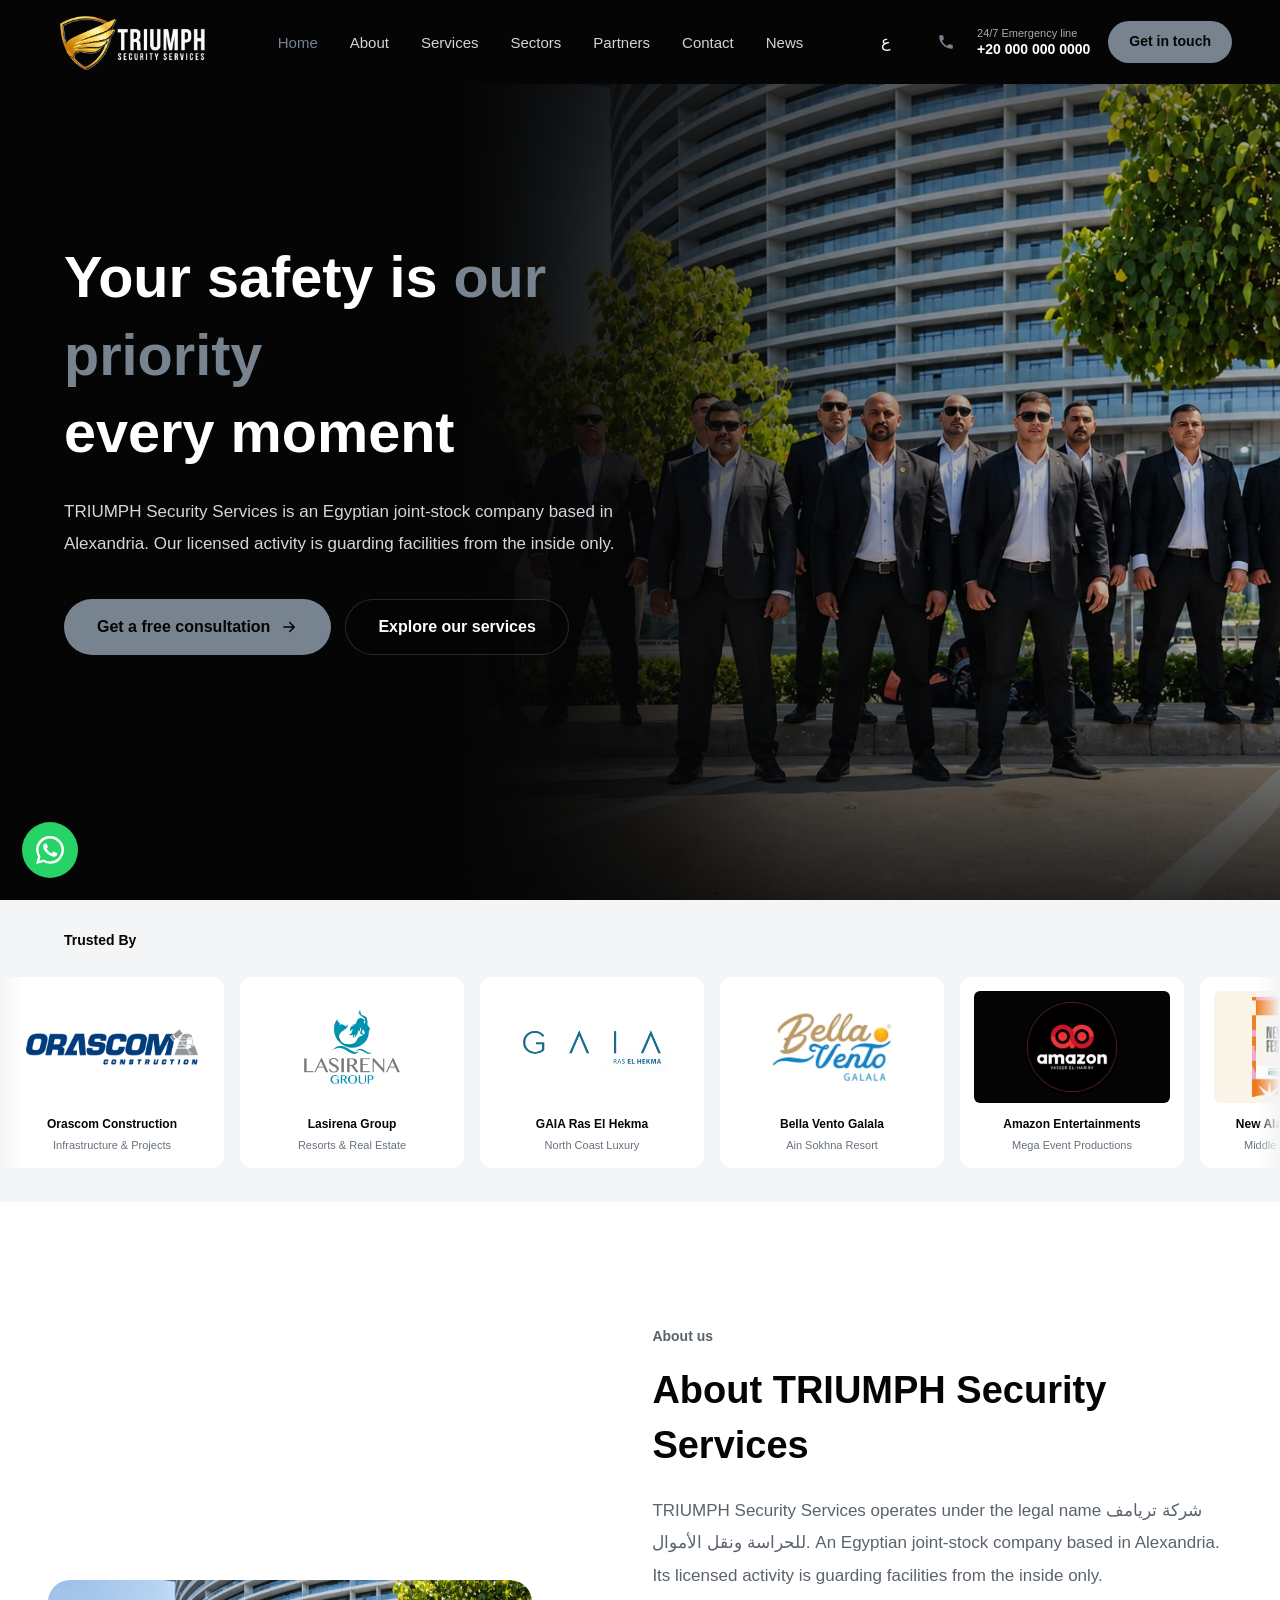
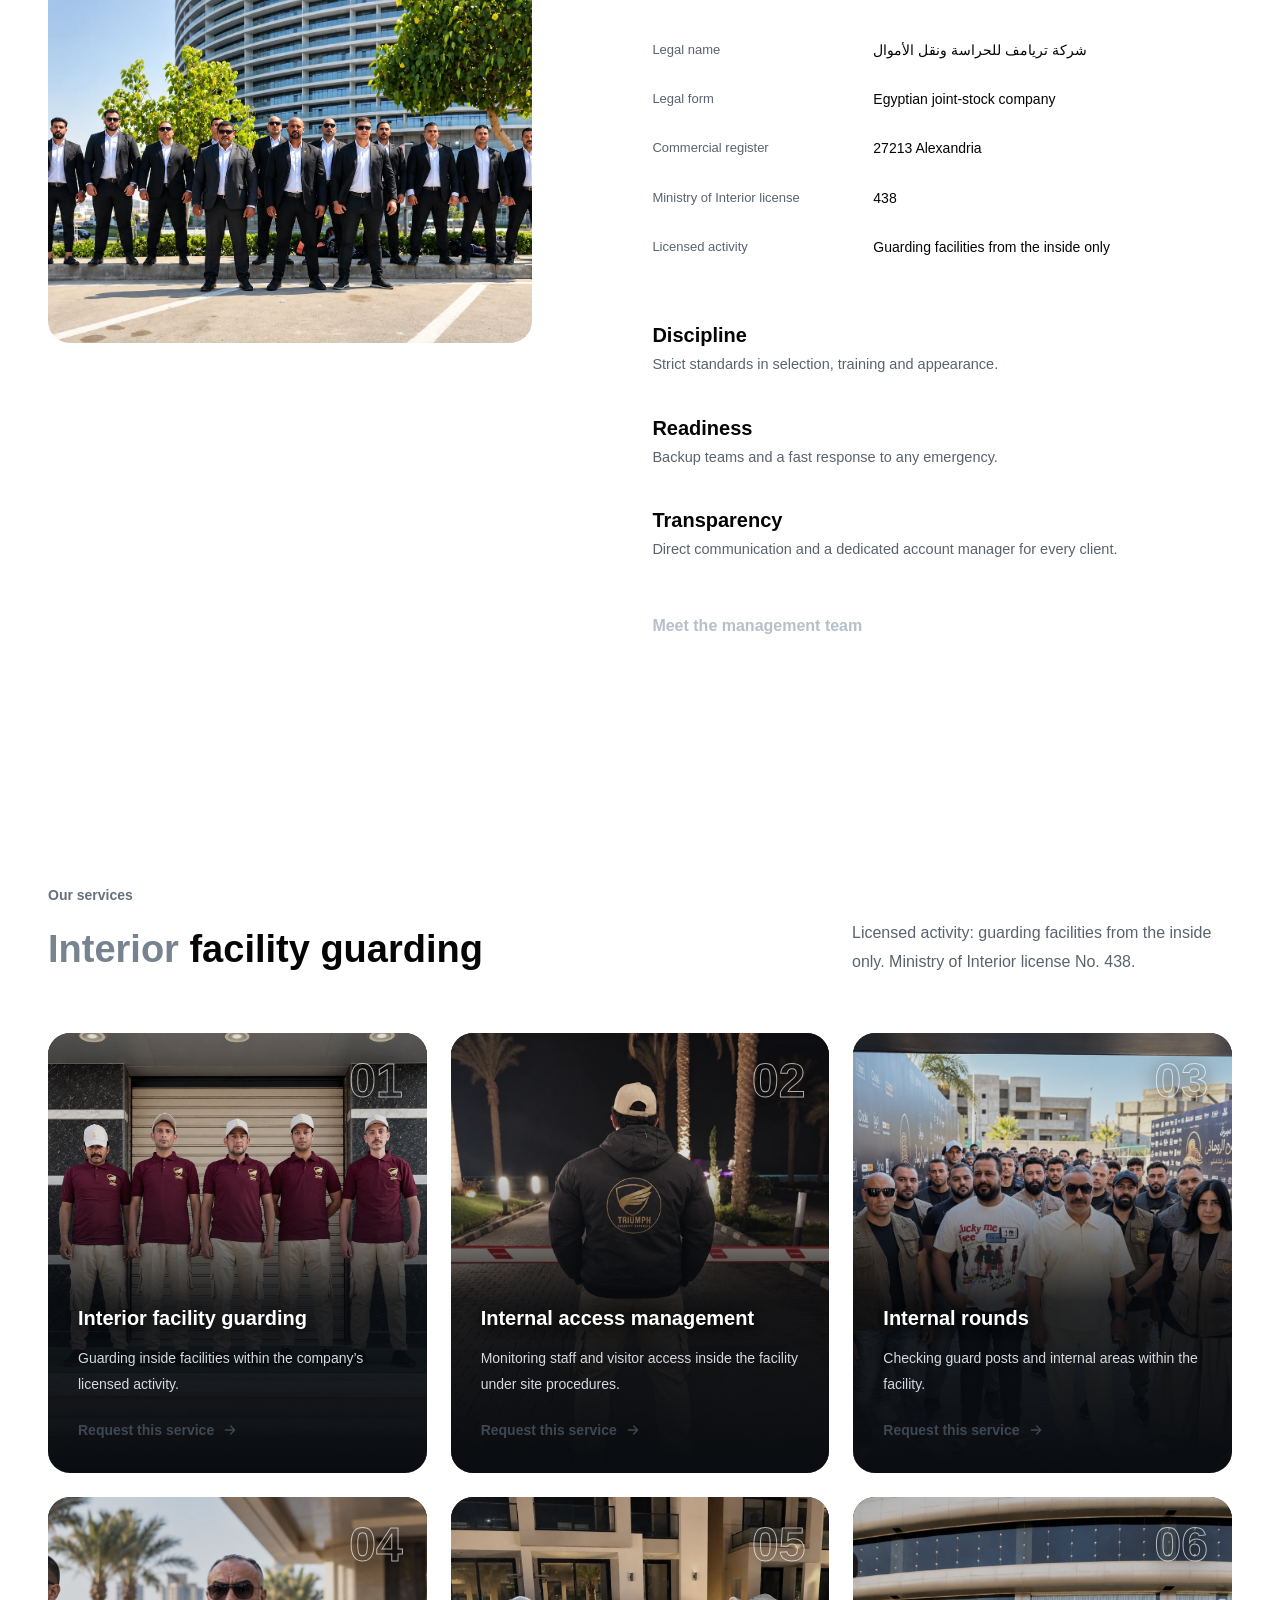
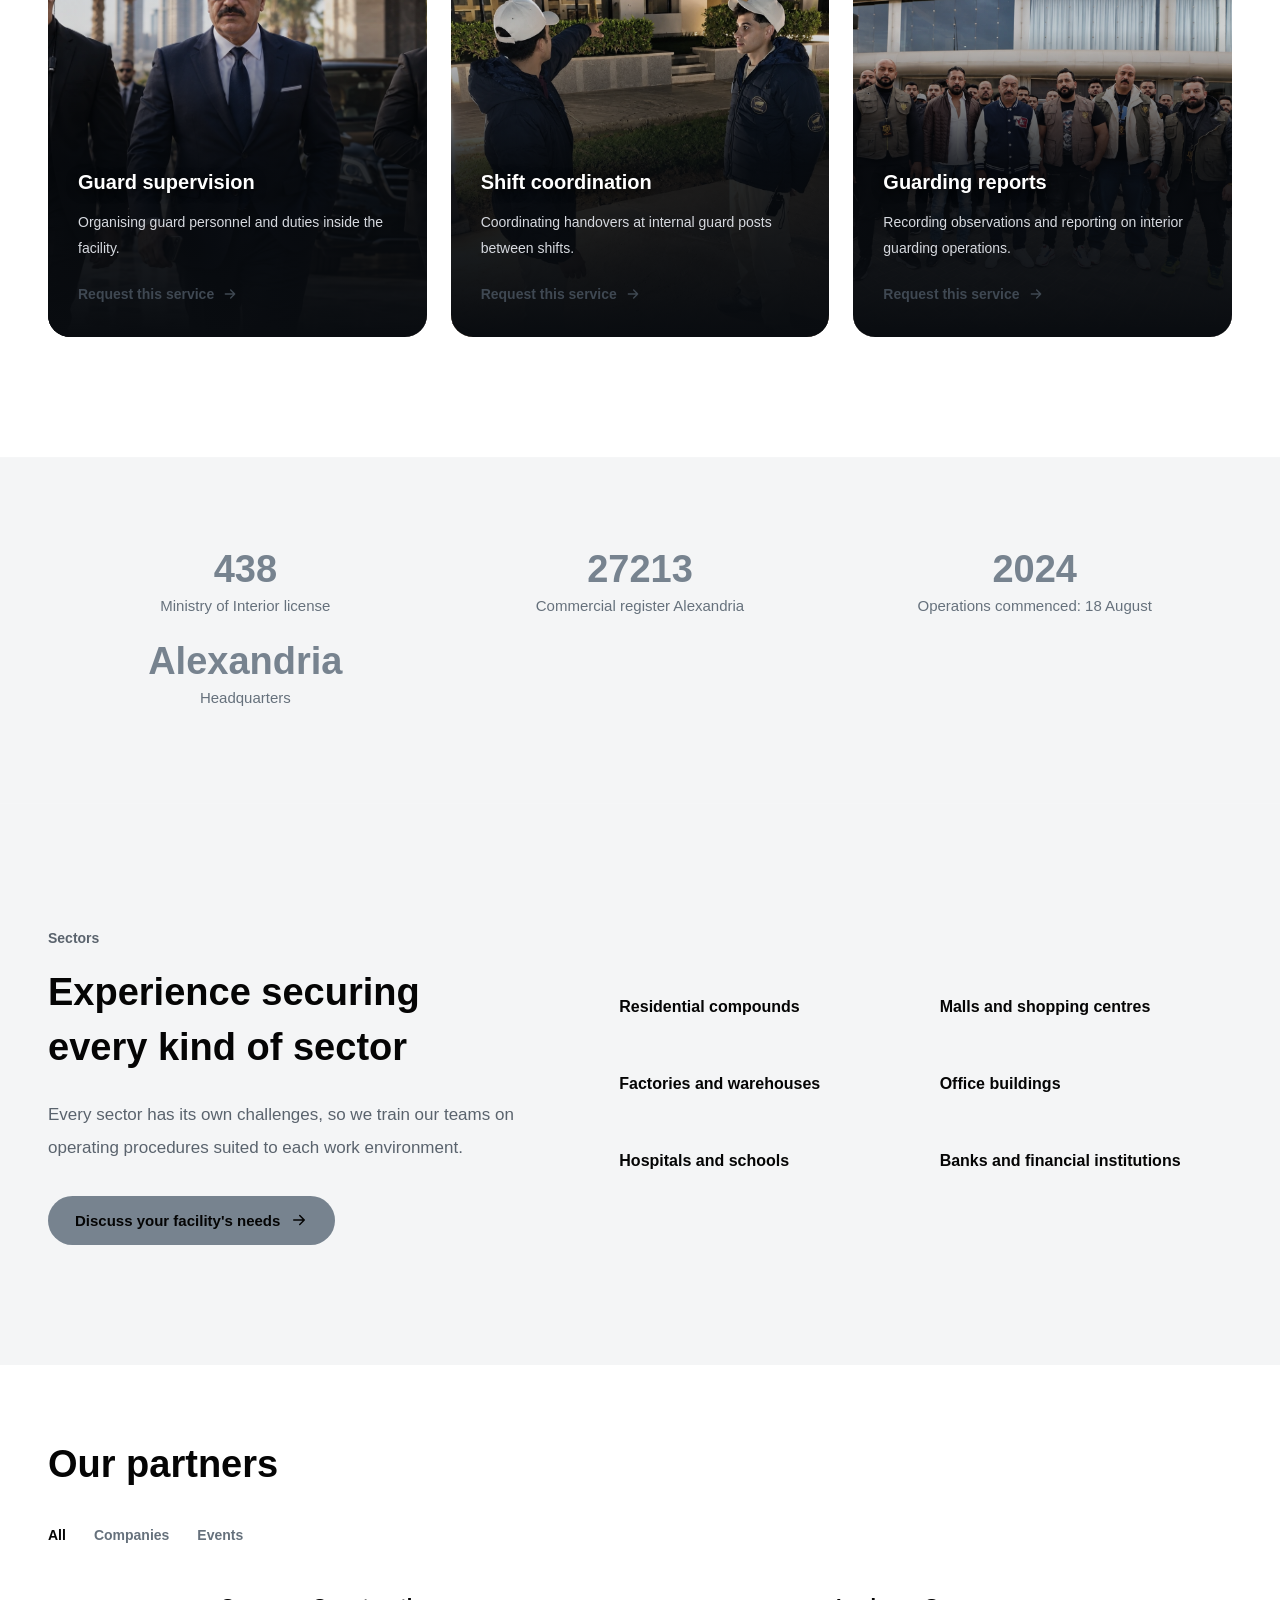
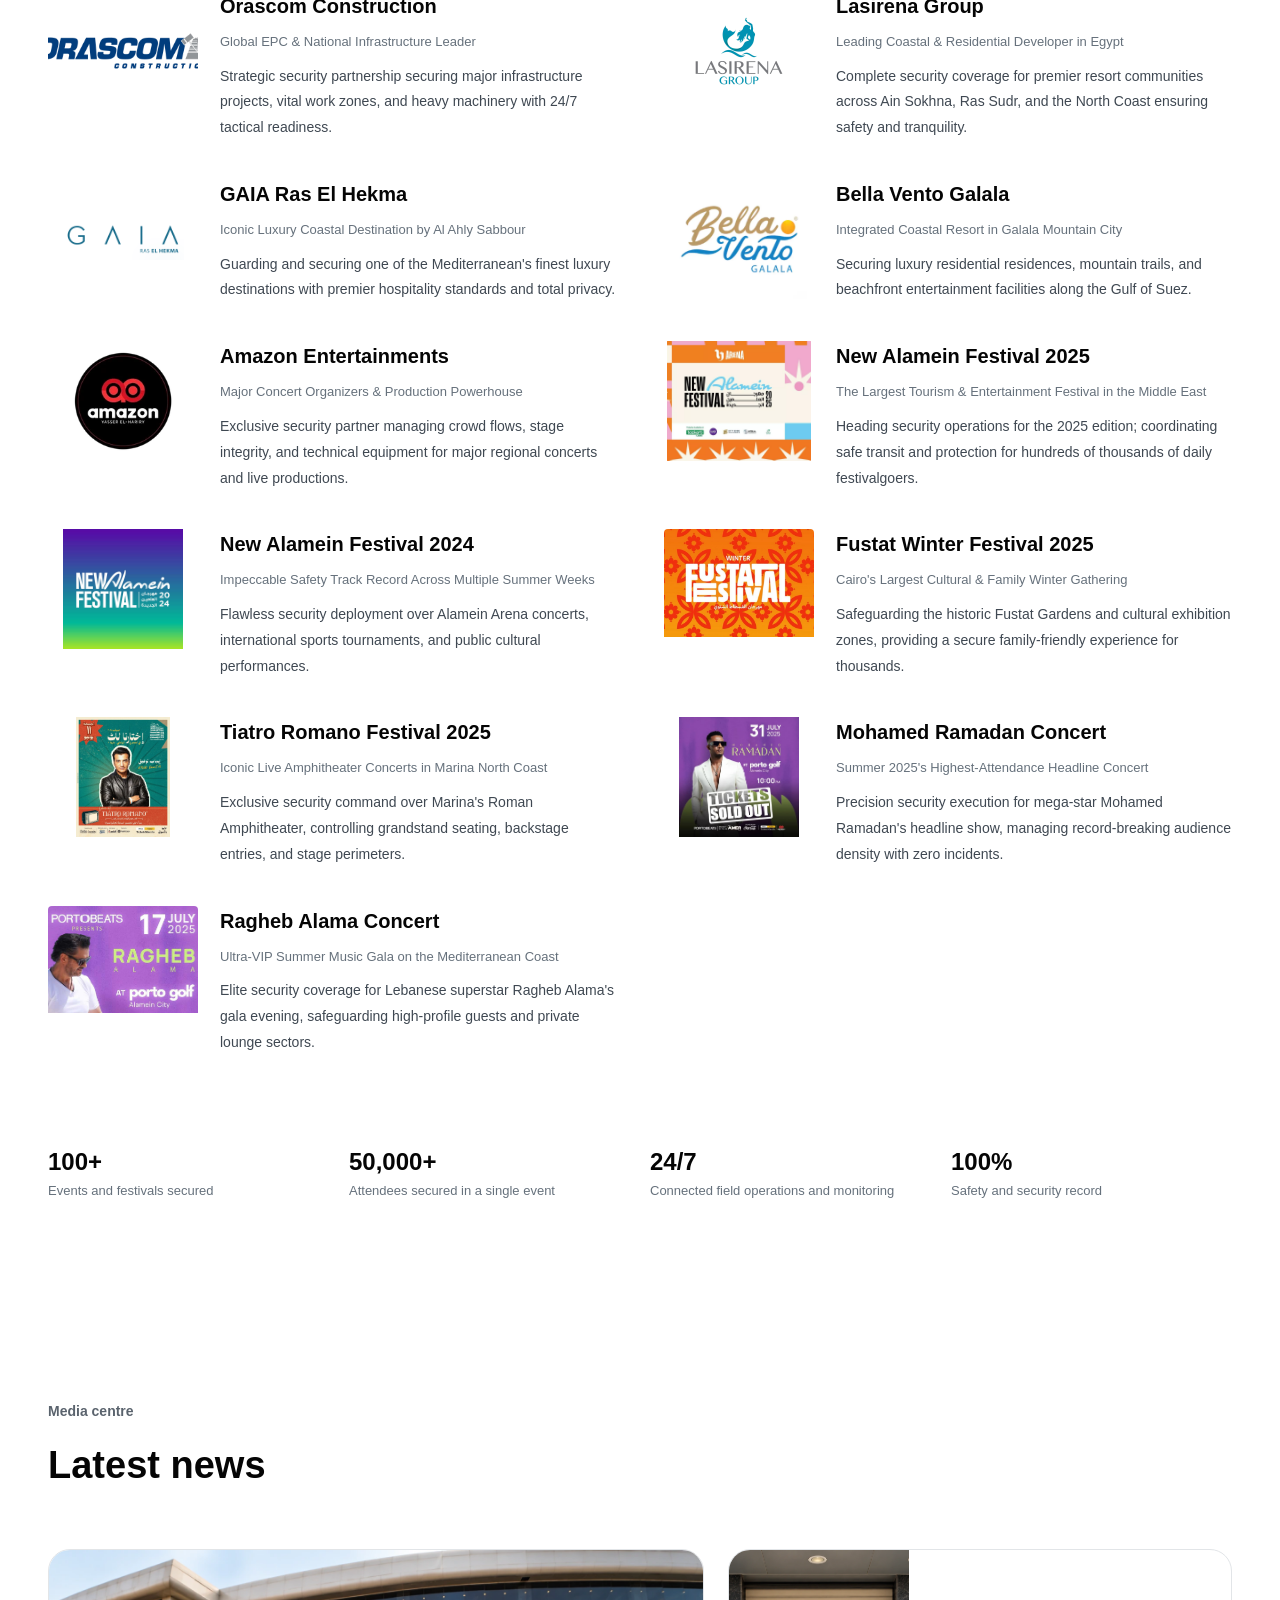
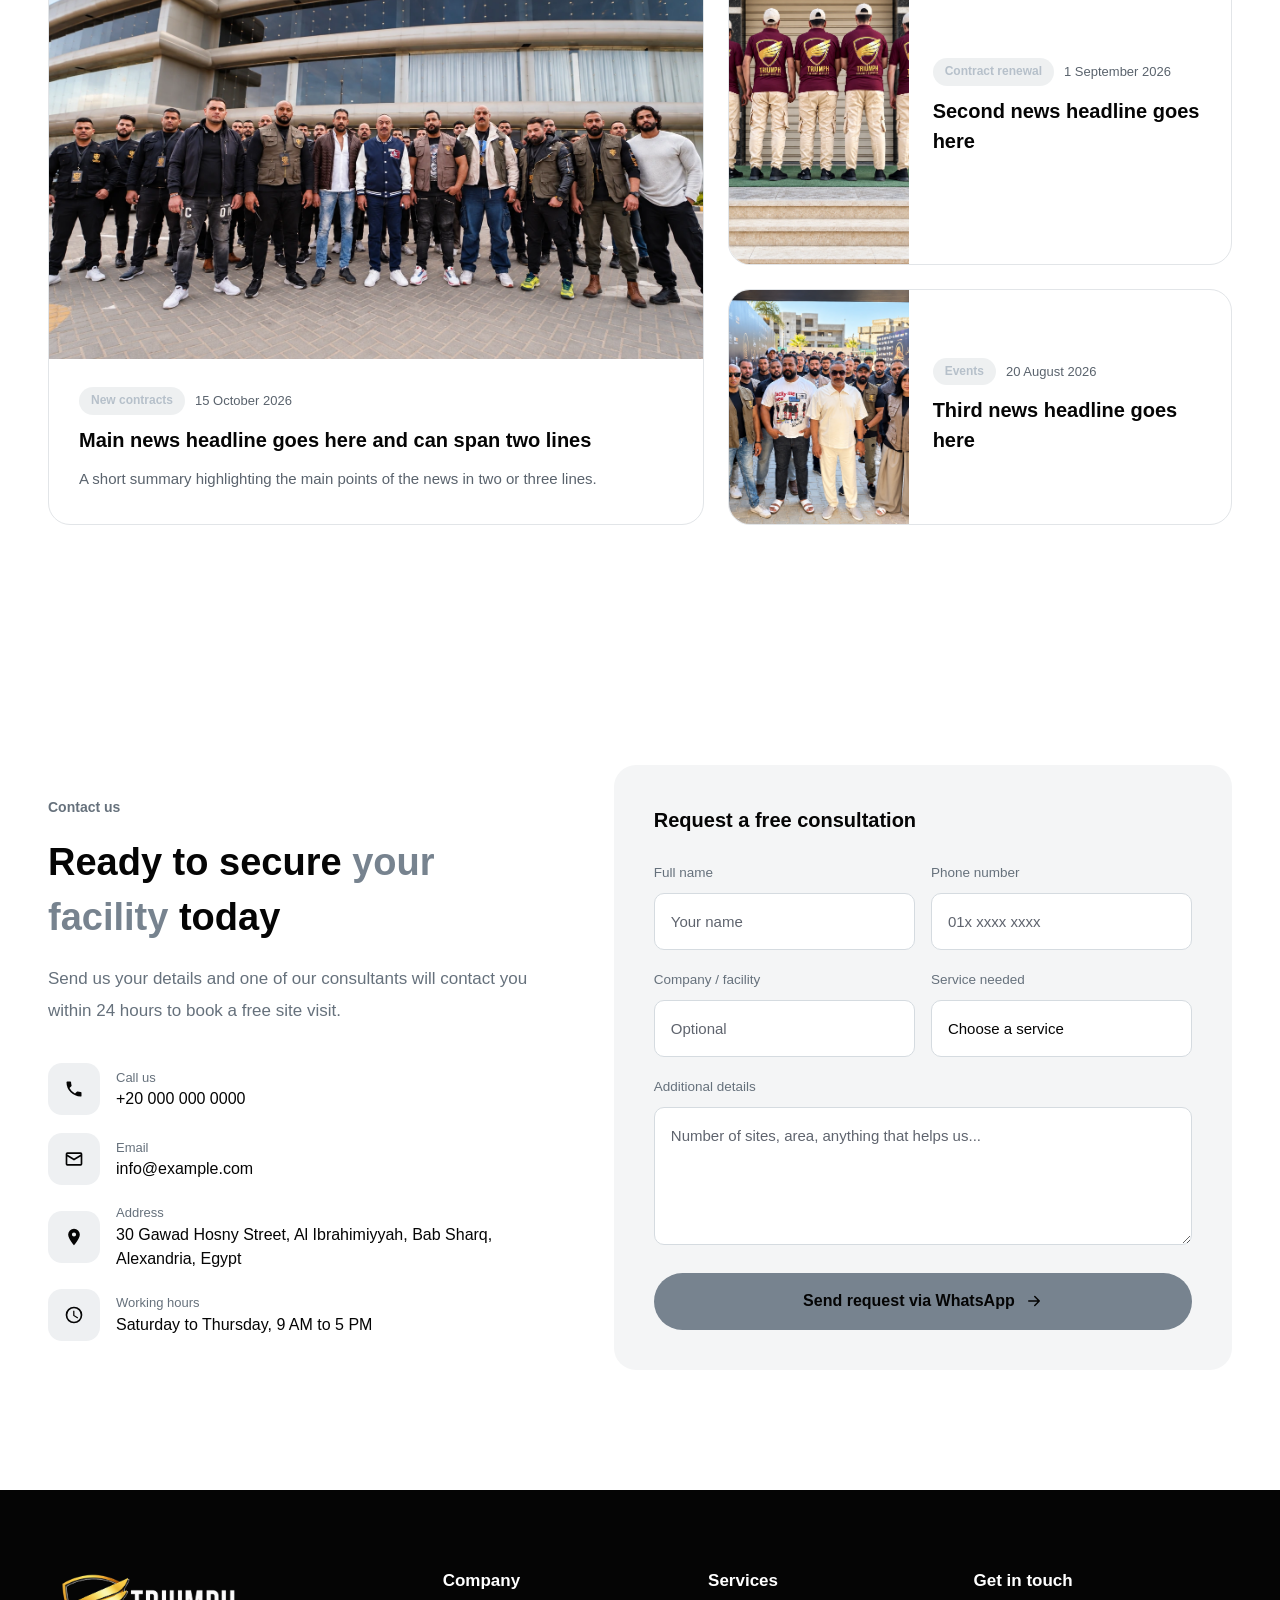
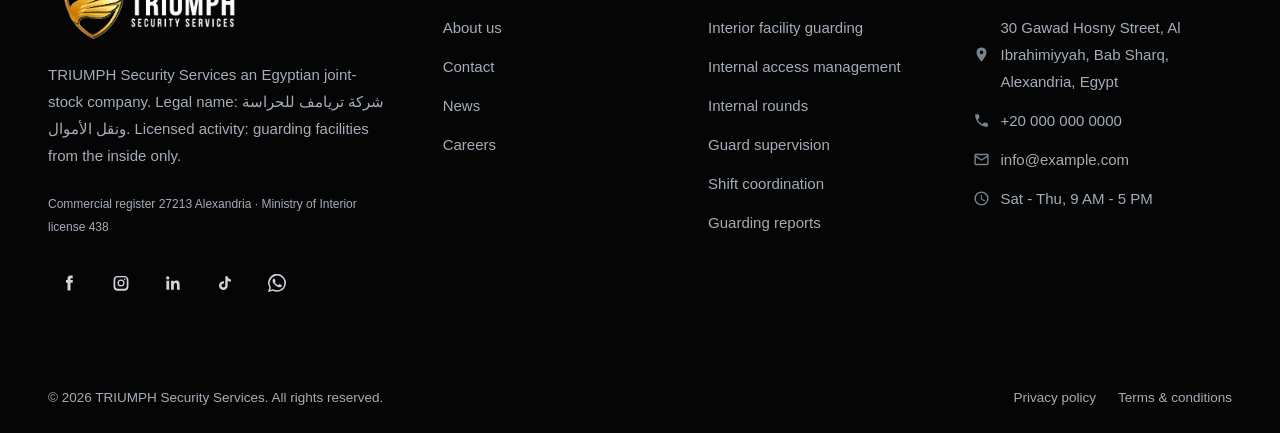
==== index.html @ bbb53932 "Add files via upload" ====
<!doctype html>
<html lang="en" dir="ltr">
  <head>
    <meta charset="UTF-8" />
    <meta name="viewport" content="width=device-width, initial-scale=1" />
    <title>TRIUMPH Security Services | Guarding &amp; Security Solutions</title>
    <meta
      name="description"
      content="TRIUMPH Security Services an Egyptian joint-stock company based in Alexandria. Licensed for guarding facilities from the inside only. Ministry of Interior license No. 438."
    />
    <meta name="theme-color" content="#ffffff" />
    <link rel="alternate" hreflang="ar" href="ar.html" />
    <link rel="alternate" hreflang="en" href="index.html" />
    <link rel="icon" href="assets/favicon/favicon.svg" type="image/svg+xml" />
    <link rel="icon" href="assets/favicon/favicon-96x96.png" type="image/png" sizes="96x96" />
    <link rel="shortcut icon" href="assets/favicon/favicon.ico" />

    <link rel="apple-touch-icon" href="assets/favicon/apple-touch-icon.png" sizes="180x180" />
    <link rel="stylesheet" href="css/style.css" />
  </head>

  <body class="partners-simple">
    <svg width="0" height="0" style="position: absolute" aria-hidden="true">
      <symbol id="i-phone" viewBox="0 0 24 24">
        <path
          d="M6.6 10.8a15.1 15.1 0 0 0 6.6 6.6l2.2-2.2a1 1 0 0 1 1-.25 11.4 11.4 0 0 0 3.6.57 1 1 0 0 1 1 1V20a1 1 0 0 1-1 1A17 17 0 0 1 3 4a1 1 0 0 1 1-1h3.5a1 1 0 0 1 1 1c0 1.250.2 2.45.57 3.57a1 1 0 0 1-.25 1z"
        ></path>
      </symbol>
      <symbol id="i-mail" viewBox="0 0 24 24">
        <path
          d="M4 4h16a2 2 0 0 1 2 2v12a2 2 0 0 1-2 2H4a2 2 0 0 1-2-2V6a2 2 0 0 1 2-2zm0 2v.5l8 5 8-5V6zm0 2.85V18h16V8.85l-8 5z"
        ></path>
      </symbol>
      <symbol id="i-clock" viewBox="0 0 24 24">
        <path
          d="M12 2a10 10 0 1 0 10 10A10 10 0 0 0 12 2zm0 18a8 8 0 1 1 8-8 8 8 0 0 1-8 8zm.5-13H11v6l5.2 3.2.8-1.3-4.5-2.7z"
        ></path>
      </symbol>
      <symbol id="i-pin" viewBox="0 0 24 24">
        <path
          d="M12 2a7 7 0 0 0-7 7c0 5.2 7 13 7 13s7-7.8 7-13a7 7 0 0 0-7-7zm0 9.5A2.5 2.5 0 1 1 14.5 9 2.5 2.5 0 0 1 12 11.5z"
        ></path>
      </symbol>
      <symbol id="i-arrow" viewBox="0 0 24 24">
        <path
          d="M19 12H5m6-6-6 6 6 6"
          fill="none"
          stroke="currentColor"
          stroke-width="2"
          stroke-linecap="round"
          stroke-linejoin="round"
        ></path>
      </symbol>
      <symbol id="i-check" viewBox="0 0 24 24">
        <path
          d="m5 12.5 4.5 4.5L19 7.5"
          fill="none"
          stroke="currentColor"
          stroke-width="2.4"
          stroke-linecap="round"
          stroke-linejoin="round"
        ></path>
      </symbol>
      <symbol id="i-shield" viewBox="0 0 24 24">
        <path
          d="M12 2 4 5v6c0 5 3.4 9.7 8 11 4.6-1.300 8-6 8-11V5zm-1.200 14.2-3.500-3.500 1.400-1.400 2.100 2.100 4.900-4.900 1.400 1.400z"
        ></path>
      </symbol>
      <symbol id="i-guard" viewBox="0 0 24 24">
        <path
          d="M12 2c-2.8 0-5 1-5 3v1h10V5c0-2-2.2-3-5-3zM7 7v1a5 5 0 0 0 10 0V7zm-3 15c0-4 3.6-7 8-7s8 3 8 7z"
        ></path>
      </symbol>
      <symbol id="i-camera" viewBox="0 0 24 24">
        <path d="M3 6h12l2 3h4v2h-3.2l-2 4H11L8 9H3zm3 7h3v6H6zm-3 4h3v2H3z"></path>
      </symbol>
      <symbol id="i-event" viewBox="0 0 24 24">
        <path
          d="M7 2v2H5a2 2 0 0 0-2 2v14a2 2 0 0 0 2 2h14a2 2 0 0 0 2-2V6a2 2 0 0 0-2-2h-2V2h-2v2H9V2zM5 10h14v10H5zm7 1.5 1.2 2.5 2.8.4-2 2 .5 2.8-2.5-1.3-2.5 1.3.5-2.8-2-2 2.8-.4z"
        ></path>
      </symbol>
      <symbol id="i-car" viewBox="0 0 24 24">
        <path
          d="M5 11 6.5 6.5A2 2 0 0 1 8.4 5h7.2a2 2 0 0 1 1.9 1.5L19 11a2 2 0 0 1 2 2v5h-2v2h-3v-2H8v2H5v-2H3v-5a2 2 0 0 1 2-2zm2.1 0h9.8l-1-3.5H8.1zM6.5 16A1.5 1.5 0 1 0 5 14.5 1.5 1.5 0 0 0 6.5 16zm11 0a1.5 1.5 0 1 0-1.5-1.5 1.5 1.5 0 0 0 1.5 1.5z"
        ></path>
      </symbol>
      <symbol id="i-consult" viewBox="0 0 24 24">
        <path
          d="M4 3h16a1 1 0 0 1 1 1v12a1 1 0 0 1-1 1H8l-4 4V4a1 1 0 0 1 1-1zm4 5v2h8V8zm0 4v2h5v-2z"
        ></path>
      </symbol>
      <symbol id="i-building" viewBox="0 0 24 24">
        <path
          d="M4 21V5l8-3v6l8 3v10h-6v-4h-4v4zm3-13v2h2V8zm0 4v2h2v-2zm6 2v2h2v-2zm3 0v2h2v-2z"
        ></path>
      </symbol>
      <symbol id="i-factory" viewBox="0 0 24 24">
        <path d="M2 21V10l6 3V10l6 3V4h3l1 9h4v8zm4-4v2h3v-2zm6 0v2h3v-2z"></path>
      </symbol>
      <symbol id="i-bag" viewBox="0 0 24 24">
        <path d="M7 7a5 5 0 0 1 10 0h3l1 15H3L4 7zm2 0h6a3 3 0 0 0-6 0z"></path>
      </symbol>
      <symbol id="i-hospital" viewBox="0 0 24 24">
        <path d="M3 21V7l9-5 9 5v14zm8-11H8v3h3v3h2v-3h3v-3h-3V7h-2z"></path>
      </symbol>
      <symbol id="i-bank" viewBox="0 0 24 24">
        <path d="M12 2 2 7v2h20V7zM4 10v8h3v-8zm6.5 0v8h3v-8zM17 10v8h3v-8zM2 20v2h20v-2z"></path>
      </symbol>
      <symbol id="i-home" viewBox="0 0 24 24">
        <path d="M12 3 2 11h3v10h5v-6h4v6h5V11h3z"></path>
      </symbol>
      <symbol id="i-fb" viewBox="0 0 24 24">
        <path
          d="M14 8V6.5c0-.7.5-1 1-1h2V2h-3c-3 0-4 2-4 4.5V8H8v3.5h2V22h4V11.5h2.8l.4-3.5z"
        ></path>
      </symbol>
      <symbol id="i-ig" viewBox="0 0 24 24">
        <path
          d="M12 7.3A4.7 4.7 0 1 0 16.7 12 4.7 4.7 0 0 0 12 7.3zm0 7.7a3 3 0 1 1 3-3 3 3 0 0 1-3 3zm6-7.9a1.1 1.1 0 1 1-1.1-1.1A1.1 1.1 0 0 1 18 7.1zM7.4 2.6C8.9 2.5 15.1 2.5 16.6 2.6a5.5 5.5 0 0 1 3.8 1.6A5.4 5.4 0 0 1 21.9 8c.1 1.5.1 7.6 0 9.1a5.5 5.5 0 0 1-1.5 3.8 5.4 5.4 0 0 1-3.8 1.5c-1.5.1-7.7.1-9.2 0a5.5 5.5 0 0 1-3.8-1.5 5.4 5.4 0 0 1-1.5-3.8C2 15.6 2 9.5 2.1 8a5.5 5.5 0 0 1 1.5-3.9 5.4 5.4 0 0 1 3.8-1.5zM8 4.4a3.4 3.4 0 0 0-3.6 3.5C4.3 9.4 4.3 14.6 4.4 16a3.4 3.4 0 0 0 3.5 3.6c1.5.1 6.7.1 8.2 0a3.4 3.4 0 0 0 3.5-3.5c.1-1.5.1-6.7 0-8.2a3.4 3.4 0 0 0-3.5-3.5C14.6 4.3 9.4 4.3 8 4.4z"
        ></path>
      </symbol>
      <symbol id="i-in" viewBox="0 0 24 24">
        <path
          d="M6.9 21H3.2V9h3.7zM5 7.4a2.2 2.2 0 1 1 2.2-2.2A2.2 2.2 0 0 1 5 7.4zM21 21h-3.7v-5.8c0-1.4 0-3.2-2-3.2s-2.2 1.5-2.2 3.1V21H9.4V9h3.5v1.6a3.9 3.9 0 0 1 3.5-1.9c3.7 0 4.4 2.5 4.4 5.6z"
        ></path>
      </symbol>
      <symbol id="i-wa" viewBox="0 0 24 24">
        <path
          d="M17.5 14.4c-.3-.1-1.8-.9-2-1s-.5-.1-.7.1-.8 1-.9 1.2-.3.2-.6.1a8.2 8.2 0 0 1-2.4-1.5 9 9 0 0 1-1.7-2.1c-.2-.3 0-.5.1-.6l.5-.5.3-.5a.5.5 0 0 0 0-.5c0-.1-.7-1.6-.9-2.2s-.5-.5-.7-.5h-.6a1.1 1.1 0 0 0-.8.4 3.4 3.4 0 0 0-1 2.5 5.9 5.9 0 0 0 1.2 3.1 13.4 13.4 0 0 0 5.2 4.5c1.9.8 2.7.9 3.6.8a3.1 3.1 0 0 0 2-1.4 2.5 2.5 0 0 0 .2-1.4c-.1-.2-.3-.3-.6-.4zM12 21.8a9.9 9.9 0 0 1-5-1.4l-.4-.2-3.7 1 1-3.6-.2-.4A9.8 9.8 0 1 1 12 21.8zm8.4-18.3A11.8 11.8 0 0 0 1.8 17.8L.1 24l6.3-1.7a11.8 11.8 0 0 0 5.6 1.4A11.8 11.8 0 0 0 20.4 3.5z"
        ></path>
      </symbol>
      <symbol id="i-tt" viewBox="0 0 24 24">
        <path
          d="M16.6 5.8A4.3 4.3 0 0 1 15.5 3h-3.1v12.4a2.6 2.6 0 1 1-2.6-2.6 2.7 2.7 0 0 1 .8.1V9.7a5.8 5.8 0 1 0 5 5.7V9a7.4 7.4 0 0 0 4.3 1.4V7.3a4.3 4.3 0 0 1-3.3-1.5z"
        ></path>
        <symbol id="i-close" viewBox="0 0 24 24">
          <path
            d="M18 6 6 18M6 6l12 12"
            fill="none"
            stroke="currentColor"
            stroke-width="2.2"
            stroke-linecap="round"
            stroke-linejoin="round"
          ></path>
        </symbol>
        <symbol id="i-star" viewBox="0 0 24 24">
          <path
            d="M12 2l3.09 6.26L22 9.27l-5 4.87 1.18 6.88L12 17.77l-6.18 3.25L7 14.14 2 9.27l6.91-1.01L12 2z"
          ></path>
        </symbol>
      </symbol>
    </svg>

    <header class="header" id="top">
      <div class="container header__inner">
        <a href="#top" class="header__logo" aria-label="Home">
          <img
            src="assets/images/logo-white.png"
            alt="TRIUMPH Security Services"
            width="168"
            height="60"
          />
        </a>

        <nav class="nav" id="nav" aria-label="Main menu">
          <ul class="nav__list">
            <li><a href="#top" class="is-active">Home</a></li>
            <li><a href="#about">About</a></li>
            <li><a href="#services">Services</a></li>
            <li><a href="#sectors">Sectors</a></li>
            <li><a href="#partners">Partners</a></li>

            <li><a href="#contact">Contact</a></li>
            <li><a href="#news">News</a></li>
          </ul>
          <div class="nav__mobile-extra">
            <a href="tel:+200000000000" class="btn btn--gold btn--block">
              <svg class="i"><use href="#i-phone"></use></svg
              ><span dir="ltr">+20 000 000 0000</span>
            </a>
          </div>
        </nav>

        <div class="header__actions">
          <a href="ar.html" class="lang-switch" lang="ar" hreflang="ar" aria-label="العربية">ع</a>
          <a href="tel:+200000000000" class="header__phone">
            <span class="header__phone-ico"
              ><svg class="i"><use href="#i-phone"></use></svg
            ></span>
            <span class="header__phone-txt"
              ><small>24/7 Emergency line</small><b>+20 000 000 0000</b></span
            >
          </a>
          <a href="#contact" class="btn btn--gold btn--sm hide-sm">Get in touch</a>
          <button class="burger" aria-label="Open menu" aria-expanded="false" aria-controls="nav">
            <span></span><span></span><span></span>
          </button>
        </div>
      </div>
    </header>

    <main>
      <section class="hero">
        <div class="hero__backdrop" aria-hidden="true">
          <img
            src="photos/photo (3).webp"
            alt=""
            width="1254"
            height="1254"
            fetchpriority="high"
            decoding="async"
          />
        </div>

        <div class="container hero__inner">
          <div class="hero__content">
            <h1 class="hero__title reveal">
              Your safety is <span class="text-gold">our priority</span><br />every moment
            </h1>
            <p class="hero__lead reveal">
              TRIUMPH Security Services is an Egyptian joint-stock company based in Alexandria. Our
              licensed activity is guarding facilities from the inside only.
            </p>
            <div class="hero__cta reveal">
              <a href="#contact" class="btn btn--gold btn--lg"
                >Get a free consultation <svg class="i"><use href="#i-arrow"></use></svg
              ></a>
              <a href="#services" class="btn btn--ghost btn--lg">Explore our services</a>
            </div>
          </div>
        </div>
      </section>

      <section class="marquee" id="marquee" aria-label="Our Partners">
        <div class="marquee__label">
          <svg class="i" style="width: 18px; height: 18px; color: var(--gold)">
            <use href="#i-shield"></use>
          </svg>
          <span>Trusted By</span>
        </div>
        <div class="marquee__viewport">
          <div class="marquee__track">
            <div class="marquee__item" title="Orascom Construction">
              <div class="marquee__logo-pod" data-artwork="orascom">
                <img
                  src="Our Partners/Orascom_Construction_logo.webp"
                  alt="Orascom Construction"
                  loading="lazy"
                />
              </div>
              <div class="marquee__info">
                <span class="marquee__name">Orascom Construction</span>
                <span class="marquee__sub">Infrastructure &amp; Projects</span>
              </div>
            </div>

            <div class="marquee__item" title="Lasirena Group">
              <div class="marquee__logo-pod" data-artwork="lasirena">
                <img
                  src="Our Partners/Lasirena_Group_DEVELOPER_logo_NOT_Majesty.jpeg"
                  alt="Lasirena Group Real Estate"
                  loading="lazy"
                />
              </div>
              <div class="marquee__info">
                <span class="marquee__name">Lasirena Group</span>
                <span class="marquee__sub">Resorts &amp; Real Estate</span>
              </div>
            </div>

            <div class="marquee__item" title="GAIA Ras El Hekma">
              <div class="marquee__logo-pod" data-artwork="gaia">
                <img
                  src="Our Partners/GAIA_Ras_El_Hekma_logo.png"
                  alt="GAIA Ras El Hekma"
                  loading="lazy"
                />
              </div>
              <div class="marquee__info">
                <span class="marquee__name">GAIA Ras El Hekma</span>
                <span class="marquee__sub">North Coast Luxury</span>
              </div>
            </div>

            <div class="marquee__item" title="Bella Vento Galala">
              <div class="marquee__logo-pod" data-artwork="bella-vento">
                <img
                  src="Our Partners/Bella_Vento_Galala_logo.webp"
                  alt="Bella Vento Galala"
                  loading="lazy"
                />
              </div>
              <div class="marquee__info">
                <span class="marquee__name">Bella Vento Galala</span>
                <span class="marquee__sub">Ain Sokhna Resort</span>
              </div>
            </div>

            <div class="marquee__item" title="Amazon Entertainments">
              <div class="marquee__logo-pod" data-artwork="amazon">
                <img
                  src="Our Partners/AMAZON ENTERTAINMENTS.webp"
                  alt="Amazon Entertainments"
                  loading="lazy"
                />
              </div>
              <div class="marquee__info">
                <span class="marquee__name">Amazon Entertainments</span>
                <span class="marquee__sub">Mega Event Productions</span>
              </div>
            </div>

            <div class="marquee__item" title="New Alamein Festival 2025">
              <div class="marquee__logo-pod" data-artwork="alamein-2025">
                <img
                  src="Our Partners/New_Alamein_Festival_2025.webp"
                  alt="New Alamein Festival 2025"
                  loading="lazy"
                />
              </div>
              <div class="marquee__info">
                <span class="marquee__name">New Alamein Festival 2025</span>
                <span class="marquee__sub">Middle East's Largest Event</span>
              </div>
            </div>

            <div class="marquee__item" title="New Alamein Festival 2024">
              <div class="marquee__logo-pod" data-artwork="alamein-2024">
                <img
                  src="Our Partners/New_Alamein_Festival_2024.jpg"
                  alt="New Alamein Festival 2024"
                  loading="lazy"
                />
              </div>
              <div class="marquee__info">
                <span class="marquee__name">New Alamein Festival 2024</span>
                <span class="marquee__sub">Alamein Arena</span>
              </div>
            </div>

            <div class="marquee__item" title="Fustat Winter Festival 2025">
              <div class="marquee__logo-pod" data-artwork="fustat">
                <img
                  src="Our Partners/Fustat_Winter_Festival_2025.jpg"
                  alt="Fustat Winter Festival 2025"
                  loading="lazy"
                />
              </div>
              <div class="marquee__info">
                <span class="marquee__name">Fustat Winter Festival 2025</span>
                <span class="marquee__sub">Historic Cairo</span>
              </div>
            </div>

            <div class="marquee__item" title="Tiatro Romano Festival 2025">
              <div class="marquee__logo-pod" data-artwork="tiatro">
                <img
                  src="Our Partners/Tiatro_Romano_Festival_2025_poster.jpeg"
                  alt="Tiatro Romano Festival 2025"
                  loading="lazy"
                />
              </div>
              <div class="marquee__info">
                <span class="marquee__name">Tiatro Romano Festival 2025</span>
                <span class="marquee__sub">Marina North Coast</span>
              </div>
            </div>

            <div class="marquee__item" title="Mohamed Ramadan - Porto Beats 2025">
              <div class="marquee__logo-pod" data-artwork="ramadan">
                <img
                  src="Our Partners/Porto_Beats_Mohamed_Ramadan_2025_poster.jpg"
                  alt="Mohamed Ramadan Porto Beats 2025"
                  loading="lazy"
                />
              </div>
              <div class="marquee__info">
                <span class="marquee__name">Mohamed Ramadan Concert</span>
                <span class="marquee__sub">Porto Beats 2025</span>
              </div>
            </div>

            <div class="marquee__item" title="Ragheb Alama - Porto Beats 2025">
              <div class="marquee__logo-pod" data-artwork="ragheb">
                <img
                  src="Our Partners/Porto_Beats_Ragheb_Alama_2025_poster.jpg"
                  alt="Ragheb Alama Porto Beats 2025"
                  loading="lazy"
                />
              </div>
              <div class="marquee__info">
                <span class="marquee__name">Ragheb Alama Concert</span>
                <span class="marquee__sub">Porto Beats VIP 2025</span>
              </div>
            </div>
          </div>
        </div>
      </section>

      <section class="section about" id="about">
        <div class="container about__grid">
          <div class="about__media reveal">
            <img
              src="photos/photo (3).webp"
              alt="Triumph team outside a facility"
              loading="lazy"
              class="about__img"
            />
          </div>

          <div class="about__content">
            <span class="eyebrow reveal">About us</span>
            <h2 class="title reveal">About TRIUMPH Security Services</h2>
            <p class="lead reveal">
              TRIUMPH Security Services operates under the legal name
              <span lang="ar" dir="rtl">شركة تريامف للحراسة ونقل الأموال</span>. An Egyptian
              joint-stock company based in Alexandria. Its licensed activity is guarding facilities
              from the inside only.
            </p>

            <dl class="company-records reveal">
              <div>
                <dt>Legal name</dt>
                <dd><span lang="ar" dir="rtl">شركة تريامف للحراسة ونقل الأموال</span></dd>
              </div>
              <div>
                <dt>Legal form</dt>
                <dd>Egyptian joint-stock company</dd>
              </div>
              <div>
                <dt>Commercial register</dt>
                <dd>27213 Alexandria</dd>
              </div>
              <div>
                <dt>Ministry of Interior license</dt>
                <dd>438</dd>
              </div>

              <div>
                <dt>Licensed activity</dt>
                <dd>Guarding facilities from the inside only</dd>
              </div>
            </dl>
            <div class="values reveal">
              <div class="value">
                <div>
                  <h3>Discipline</h3>
                  <p>Strict standards in selection, training and appearance.</p>
                </div>
              </div>
              <div class="value">
                <div>
                  <h3>Readiness</h3>
                  <p>Backup teams and a fast response to any emergency.</p>
                </div>
              </div>
              <div class="value">
                <div>
                  <h3>Transparency</h3>
                  <p>Direct communication and a dedicated account manager for every client.</p>
                </div>
              </div>
            </div>
            <a href="#contact" class="link reveal">Meet the management team</a>
          </div>
        </div>
      </section>

      <section class="section services" id="services">
        <div class="container">
          <div class="section-head">
            <div>
              <span class="eyebrow reveal">Our services</span>
              <h2 class="title reveal">
                <span class="text-gold">Interior</span> facility guarding
              </h2>
            </div>
            <p class="section-head__desc reveal">
              Licensed activity: guarding facilities from the inside only. Ministry of Interior
              license No. 438.
            </p>
          </div>

          <div class="services__grid">
            <article class="service reveal">
              <img
                class="service__photo"
                src="photos/photo (4).webp"
                alt="TRIUMPH Security Services team"
                loading="lazy"
              />
              <span class="service__num">01</span>
              <h3>Interior facility guarding</h3>
              <p>Guarding inside facilities within the company’s licensed activity.</p>
              <a href="#contact" class="service__link"
                >Request this service <svg class="i"><use href="#i-arrow"></use></svg
              ></a>
            </article>
            <article class="service reveal">
              <img
                class="service__photo"
                src="photos/photo (9).webp"
                alt="TRIUMPH Security Services team"
                loading="lazy"
              />
              <span class="service__num">02</span>
              <h3>Internal access management</h3>
              <p>Monitoring staff and visitor access inside the facility under site procedures.</p>
              <a href="#contact" class="service__link"
                >Request this service <svg class="i"><use href="#i-arrow"></use></svg
              ></a>
            </article>
            <article class="service reveal">
              <img
                class="service__photo"
                src="photos/photo (8).webp"
                alt="TRIUMPH Security Services team"
                loading="lazy"
              />
              <span class="service__num">03</span>
              <h3>Internal rounds</h3>
              <p>Checking guard posts and internal areas within the facility.</p>
              <a href="#contact" class="service__link"
                >Request this service <svg class="i"><use href="#i-arrow"></use></svg
              ></a>
            </article>
            <article class="service reveal">
              <img
                class="service__photo"
                src="photos/photo (10).webp"
                alt="TRIUMPH Security Services team"
                loading="lazy"
              />
              <span class="service__num">04</span>
              <h3>Guard supervision</h3>
              <p>Organising guard personnel and duties inside the facility.</p>
              <a href="#contact" class="service__link"
                >Request this service <svg class="i"><use href="#i-arrow"></use></svg
              ></a>
            </article>
            <article class="service reveal">
              <img
                class="service__photo"
                src="photos/photo (7).webp"
                alt="TRIUMPH Security Services team"
                loading="lazy"
              />
              <span class="service__num">05</span>
              <h3>Shift coordination</h3>
              <p>Coordinating handovers at internal guard posts between shifts.</p>
              <a href="#contact" class="service__link"
                >Request this service <svg class="i"><use href="#i-arrow"></use></svg
              ></a>
            </article>
            <article class="service reveal">
              <img
                class="service__photo"
                src="photos/photo (2).webp"
                alt="TRIUMPH Security Services team"
                loading="lazy"
              />
              <span class="service__num">06</span>
              <h3>Guarding reports</h3>
              <p>Recording observations and reporting on interior guarding operations.</p>
              <a href="#contact" class="service__link"
                >Request this service <svg class="i"><use href="#i-arrow"></use></svg
              ></a>
            </article>
          </div>
        </div>
      </section>
      <section class="stats">
        <div class="container stats__grid">
          <div class="stat reveal"><b>438</b><span>Ministry of Interior license</span></div>
          <div class="stat reveal"><b>27213</b><span>Commercial register Alexandria</span></div>
          <div class="stat reveal"><b>2024</b><span>Operations commenced: 18 August</span></div>
          <div class="stat reveal"><b>Alexandria</b><span>Headquarters</span></div>
        </div>
      </section>

      <section class="section sectors" id="sectors">
        <div class="container sectors__grid">
          <div class="sectors__intro">
            <span class="eyebrow reveal">Sectors</span>
            <h2 class="title reveal">
              <span class="sectors__title-line">Experience securing</span
              ><span class="text-gold sectors__title-line">every kind of sector</span>
            </h2>
            <p class="lead reveal">
              Every sector has its own challenges, so we train our teams on operating procedures
              suited to each work environment.
            </p>
            <a href="#contact" class="btn btn--gold reveal"
              >Discuss your facility's needs <svg class="i"><use href="#i-arrow"></use></svg
            ></a>
          </div>
          <ul class="sectors__list">
            <li class="sector reveal">
              <svg class="i"><use href="#i-home"></use></svg><span>Residential compounds</span>
            </li>
            <li class="sector reveal">
              <svg class="i"><use href="#i-bag"></use></svg><span>Malls and shopping centres</span>
            </li>
            <li class="sector reveal">
              <svg class="i"><use href="#i-factory"></use></svg
              ><span>Factories and warehouses</span>
            </li>
            <li class="sector reveal">
              <svg class="i"><use href="#i-building"></use></svg><span>Office buildings</span>
            </li>
            <li class="sector reveal">
              <svg class="i"><use href="#i-hospital"></use></svg><span>Hospitals and schools</span>
            </li>
            <li class="sector reveal">
              <svg class="i"><use href="#i-bank"></use></svg
              ><span>Banks and financial institutions</span>
            </li>
          </ul>
        </div>
      </section>

      <section class="section partners" id="partners">
        <div class="container">
          <div class="section-head section-head--center">
            <h2 class="title reveal">Our partners</h2>
          </div>

          <div
            class="partners__tabs reveal"
            role="tablist"
            aria-label="Partner and Event Categories"
          >
            <button
              class="partner-tab is-active"
              data-filter="all"
              role="tab"
              aria-selected="true"
              type="button"
            >
              All
            </button>
            <button
              class="partner-tab"
              data-filter="corporate"
              role="tab"
              aria-selected="false"
              type="button"
            >
              Companies
            </button>
            <button
              class="partner-tab"
              data-filter="events"
              role="tab"
              aria-selected="false"
              type="button"
            >
              Events
            </button>
          </div>

          <div class="partners__grid">
            <article
              class="partner-card reveal"
              data-category="corporate"
              data-title="Orascom Construction"
              data-sub="Global EPC &amp; National Infrastructure Leader"
              data-badge="Infrastructure &amp; Construction"
              data-desc="Strategic security partnership securing major infrastructure projects, vital work zones, and heavy machinery with 24/7 tactical readiness."
              data-scope="Perimeter security, biometric access control, surveillance operations, and certified guards for hazardous construction zones."
              data-img="Our Partners/Orascom_Construction_logo.webp"
              tabindex="0"
              role="button"
              aria-label="Orascom Construction"
            >
              <div class="partner-card__media">
                <div class="partner-card__logo-pod">
                  <img
                    src="Our Partners/Orascom_Construction_logo.webp"
                    alt="Orascom Construction"
                    loading="lazy"
                  />
                </div>
              </div>
              <div class="partner-card__body">
                <h3 class="partner-card__title">Orascom Construction</h3>
                <span class="partner-card__subtitle"
                  >Global EPC &amp; National Infrastructure Leader</span
                >
                <p class="partner-card__desc">
                  Strategic security partnership securing major infrastructure projects, vital work
                  zones, and heavy machinery with 24/7 tactical readiness.
                </p>
              </div>
            </article>

            <article
              class="partner-card reveal"
              data-category="corporate"
              data-title="Lasirena Group Real Estate"
              data-sub="Leading Coastal &amp; Residential Developer in Egypt"
              data-badge="Real Estate &amp; Tourism"
              data-desc="Complete security coverage for premier resort communities across Ain Sokhna, Ras Sudr, and the North Coast ensuring safety and tranquility."
              data-scope="Automated entry gates, foot and mobile patrols across beaches, central CCTV control room, and vehicular screening."
              data-img="Our Partners/Lasirena_Group_DEVELOPER_logo_NOT_Majesty.jpeg"
              tabindex="0"
              role="button"
              aria-label="Lasirena Group"
            >
              <div class="partner-card__media">
                <div class="partner-card__logo-pod">
                  <img
                    src="Our Partners/Lasirena_Group_DEVELOPER_logo_NOT_Majesty.jpeg"
                    alt="Lasirena Group"
                    loading="lazy"
                  />
                </div>
              </div>
              <div class="partner-card__body">
                <h3 class="partner-card__title">Lasirena Group</h3>
                <span class="partner-card__subtitle"
                  >Leading Coastal &amp; Residential Developer in Egypt</span
                >
                <p class="partner-card__desc">
                  Complete security coverage for premier resort communities across Ain Sokhna, Ras
                  Sudr, and the North Coast ensuring safety and tranquility.
                </p>
              </div>
            </article>

            <article
              class="partner-card reveal"
              data-category="corporate"
              data-title="GAIA Ras El Hekma"
              data-sub="Iconic Luxury Coastal Destination by Al Ahly Sabbour"
              data-badge="Luxury Coastal Living"
              data-desc="Guarding and securing one of the Mediterranean's finest luxury destinations with premier hospitality standards and total privacy."
              data-scope="Lagoon &amp; beachfront security, hotel facility surveillance, rapid-response tactical teams, and executive supervision."
              data-img="Our Partners/GAIA_Ras_El_Hekma_logo.png"
              tabindex="0"
              role="button"
              aria-label="GAIA Ras El Hekma"
            >
              <div class="partner-card__media">
                <div class="partner-card__logo-pod">
                  <img
                    src="Our Partners/GAIA_Ras_El_Hekma_logo.png"
                    alt="GAIA Ras El Hekma"
                    loading="lazy"
                  />
                </div>
              </div>
              <div class="partner-card__body">
                <h3 class="partner-card__title">GAIA Ras El Hekma</h3>
                <span class="partner-card__subtitle"
                  >Iconic Luxury Coastal Destination by Al Ahly Sabbour</span
                >
                <p class="partner-card__desc">
                  Guarding and securing one of the Mediterranean's finest luxury destinations with
                  premier hospitality standards and total privacy.
                </p>
              </div>
            </article>

            <article
              class="partner-card reveal"
              data-category="corporate"
              data-title="Bella Vento Galala Resort"
              data-sub="Integrated Coastal Resort in Galala Mountain City"
              data-badge="Ain Sokhna Resorts"
              data-desc="Securing luxury residential residences, mountain trails, and beachfront entertainment facilities along the Gulf of Suez."
              data-scope="Checkpoint controls, panoramic perimeter monitoring, mountain-side patrol units, and central emergency response."
              data-img="Our Partners/Bella_Vento_Galala_logo.webp"
              tabindex="0"
              role="button"
              aria-label="Bella Vento Galala"
            >
              <div class="partner-card__media">
                <div class="partner-card__logo-pod">
                  <img
                    src="Our Partners/Bella_Vento_Galala_logo.webp"
                    alt="Bella Vento Galala"
                    loading="lazy"
                  />
                </div>
              </div>
              <div class="partner-card__body">
                <h3 class="partner-card__title">Bella Vento Galala</h3>
                <span class="partner-card__subtitle"
                  >Integrated Coastal Resort in Galala Mountain City</span
                >
                <p class="partner-card__desc">
                  Securing luxury residential residences, mountain trails, and beachfront
                  entertainment facilities along the Gulf of Suez.
                </p>
              </div>
            </article>

            <article
              class="partner-card reveal"
              data-category="corporate"
              data-title="Amazon Entertainments"
              data-sub="Major Concert Organizers &amp; Production Powerhouse"
              data-badge="Entertainment &amp; Production"
              data-desc="Exclusive security partner managing crowd flows, stage integrity, and technical equipment for major regional concerts and live productions."
              data-scope="Stage &amp; backstage perimeters, artist escorts, crowd surge mitigation, access-controlled accreditation zones."
              data-img="Our Partners/AMAZON ENTERTAINMENTS.webp"
              tabindex="0"
              role="button"
              aria-label="Amazon Entertainments"
            >
              <div class="partner-card__media">
                <div class="partner-card__logo-pod">
                  <img
                    src="Our Partners/AMAZON ENTERTAINMENTS.webp"
                    alt="Amazon Entertainments"
                    loading="lazy"
                  />
                </div>
              </div>
              <div class="partner-card__body">
                <h3 class="partner-card__title">Amazon Entertainments</h3>
                <span class="partner-card__subtitle"
                  >Major Concert Organizers &amp; Production Powerhouse</span
                >
                <p class="partner-card__desc">
                  Exclusive security partner managing crowd flows, stage integrity, and technical
                  equipment for major regional concerts and live productions.
                </p>
              </div>
            </article>

            <article
              class="partner-card reveal"
              data-category="events"
              data-title="New Alamein Festival 2025"
              data-sub="The Largest Tourism &amp; Entertainment Festival in the Middle East"
              data-badge="International Festival 2025"
              data-desc="Heading security operations for the 2025 edition; coordinating safe transit and protection for hundreds of thousands of daily festivalgoers."
              data-scope="Arena concert security, multi-gate digital screening, mobile command operations, and high-level dignitary protocol protection."
              data-img="Our Partners/New_Alamein_Festival_2025.webp"
              tabindex="0"
              role="button"
              aria-label="New Alamein Festival 2025"
            >
              <div class="partner-card__media">
                <img
                  src="Our Partners/New_Alamein_Festival_2025.webp"
                  alt="New Alamein Festival 2025"
                  loading="lazy"
                />
                <div class="partner-card__media-overlay"></div>
              </div>
              <div class="partner-card__body">
                <h3 class="partner-card__title">New Alamein Festival 2025</h3>
                <span class="partner-card__subtitle"
                  >The Largest Tourism &amp; Entertainment Festival in the Middle East</span
                >
                <p class="partner-card__desc">
                  Heading security operations for the 2025 edition; coordinating safe transit and
                  protection for hundreds of thousands of daily festivalgoers.
                </p>
              </div>
            </article>

            <article
              class="partner-card reveal"
              data-category="events"
              data-title="New Alamein Festival 2024"
              data-sub="Impeccable Safety Track Record Across Multiple Summer Weeks"
              data-badge="International Festival 2024"
              data-desc="Flawless security deployment over Alamein Arena concerts, international sports tournaments, and public cultural performances."
              data-scope="Arena access logistics, traffic routing, VIP backstage escorts, broadcast media safety, and emergency medical corridors."
              data-img="Our Partners/New_Alamein_Festival_2024.jpg"
              tabindex="0"
              role="button"
              aria-label="New Alamein Festival 2024"
            >
              <div class="partner-card__media">
                <img
                  src="Our Partners/New_Alamein_Festival_2024.jpg"
                  alt="New Alamein Festival 2024"
                  loading="lazy"
                />
                <div class="partner-card__media-overlay"></div>
              </div>
              <div class="partner-card__body">
                <h3 class="partner-card__title">New Alamein Festival 2024</h3>
                <span class="partner-card__subtitle"
                  >Impeccable Safety Track Record Across Multiple Summer Weeks</span
                >
                <p class="partner-card__desc">
                  Flawless security deployment over Alamein Arena concerts, international sports
                  tournaments, and public cultural performances.
                </p>
              </div>
            </article>

            <article
              class="partner-card reveal"
              data-category="events"
              data-title="Fustat Winter Festival 2025"
              data-sub="Cairo's Largest Cultural &amp; Family Winter Gathering"
              data-badge="Winter Festival 2025"
              data-desc="Safeguarding the historic Fustat Gardens and cultural exhibition zones, providing a secure family-friendly experience for thousands."
              data-scope="Open park perimeters, family safety screening checkpoints, continuous foot patrols, and rapid coordination with local services."
              data-img="Our Partners/Fustat_Winter_Festival_2025.jpg"
              tabindex="0"
              role="button"
              aria-label="Fustat Winter Festival 2025"
            >
              <div class="partner-card__media">
                <img
                  src="Our Partners/Fustat_Winter_Festival_2025.jpg"
                  alt="Fustat Winter Festival 2025"
                  loading="lazy"
                />
                <div class="partner-card__media-overlay"></div>
              </div>
              <div class="partner-card__body">
                <h3 class="partner-card__title">Fustat Winter Festival 2025</h3>
                <span class="partner-card__subtitle"
                  >Cairo's Largest Cultural &amp; Family Winter Gathering</span
                >
                <p class="partner-card__desc">
                  Safeguarding the historic Fustat Gardens and cultural exhibition zones, providing
                  a secure family-friendly experience for thousands.
                </p>
              </div>
            </article>

            <article
              class="partner-card reveal"
              data-category="events"
              data-title="Tiatro Romano Festival 2025"
              data-sub="Iconic Live Amphitheater Concerts in Marina North Coast"
              data-badge="Live Summer Amphitheater"
              data-desc="Exclusive security command over Marina's Roman Amphitheater, controlling grandstand seating, backstage entries, and stage perimeters."
              data-scope="Amphitheater crowd seating protocols, encrypted tactical communications, artist green room protection, and egress control."
              data-img="Our Partners/Tiatro_Romano_Festival_2025_poster.jpeg"
              tabindex="0"
              role="button"
              aria-label="Tiatro Romano Festival 2025"
            >
              <div class="partner-card__media">
                <img
                  src="Our Partners/Tiatro_Romano_Festival_2025_poster.jpeg"
                  alt="Tiatro Romano Festival 2025"
                  loading="lazy"
                />
                <div class="partner-card__media-overlay"></div>
              </div>
              <div class="partner-card__body">
                <h3 class="partner-card__title">Tiatro Romano Festival 2025</h3>
                <span class="partner-card__subtitle"
                  >Iconic Live Amphitheater Concerts in Marina North Coast</span
                >
                <p class="partner-card__desc">
                  Exclusive security command over Marina's Roman Amphitheater, controlling
                  grandstand seating, backstage entries, and stage perimeters.
                </p>
              </div>
            </article>

            <article
              class="partner-card reveal"
              data-category="events"
              data-title="Mohamed Ramadan Live - Porto Beats 2025"
              data-sub="Summer 2025's Highest-Attendance Headline Concert"
              data-badge="Major Live Concert"
              data-desc="Precision security execution for mega-star Mohamed Ramadan's headline show, managing record-breaking audience density with zero incidents."
              data-scope="Main stage defense lines, electronic ingress turnstiles, secure emergency transit, close VIP personal protection."
              data-img="Our Partners/Porto_Beats_Mohamed_Ramadan_2025_poster.jpg"
              tabindex="0"
              role="button"
              aria-label="Mohamed Ramadan Concert"
            >
              <div class="partner-card__media">
                <img
                  src="Our Partners/Porto_Beats_Mohamed_Ramadan_2025_poster.jpg"
                  alt="Mohamed Ramadan Concert Porto Beats"
                  loading="lazy"
                />
                <div class="partner-card__media-overlay"></div>
              </div>
              <div class="partner-card__body">
                <h3 class="partner-card__title">Mohamed Ramadan Concert</h3>
                <span class="partner-card__subtitle"
                  >Summer 2025's Highest-Attendance Headline Concert</span
                >
                <p class="partner-card__desc">
                  Precision security execution for mega-star Mohamed Ramadan's headline show,
                  managing record-breaking audience density with zero incidents.
                </p>
              </div>
            </article>

            <article
              class="partner-card reveal"
              data-category="events"
              data-title="Ragheb Alama Live - Porto Beats 2025"
              data-sub="Ultra-VIP Summer Music Gala on the Mediterranean Coast"
              data-badge="VIP Star Concert"
              data-desc="Elite security coverage for Lebanese superstar Ragheb Alama's gala evening, safeguarding high-profile guests and private lounge sectors."
              data-scope="Dedicated VIP red-carpet access, backstage screening, hotel security synchronization, close protection detail."
              data-img="Our Partners/Porto_Beats_Ragheb_Alama_2025_poster.jpg"
              tabindex="0"
              role="button"
              aria-label="Ragheb Alama Concert"
            >
              <div class="partner-card__media">
                <img
                  src="Our Partners/Porto_Beats_Ragheb_Alama_2025_poster.jpg"
                  alt="Ragheb Alama Concert Porto Beats"
                  loading="lazy"
                />
                <div class="partner-card__media-overlay"></div>
              </div>
              <div class="partner-card__body">
                <h3 class="partner-card__title">Ragheb Alama Concert</h3>
                <span class="partner-card__subtitle"
                  >Ultra-VIP Summer Music Gala on the Mediterranean Coast</span
                >
                <p class="partner-card__desc">
                  Elite security coverage for Lebanese superstar Ragheb Alama's gala evening,
                  safeguarding high-profile guests and private lounge sectors.
                </p>
              </div>
            </article>
          </div>
          <div class="partners__metrics reveal">
            <div class="partner-metric">
              <div>
                <b class="partner-metric__val">100+</b
                ><span class="partner-metric__lbl">Events and festivals secured</span>
              </div>
            </div>
            <div class="partner-metric">
              <div>
                <b class="partner-metric__val">50,000+</b
                ><span class="partner-metric__lbl">Attendees secured in a single event</span>
              </div>
            </div>
            <div class="partner-metric">
              <div>
                <b class="partner-metric__val">24/7</b
                ><span class="partner-metric__lbl">Connected field operations and monitoring</span>
              </div>
            </div>
            <div class="partner-metric">
              <div>
                <b class="partner-metric__val">100%</b
                ><span class="partner-metric__lbl">Safety and security record</span>
              </div>
            </div>
          </div>
        </div>
      </section>

      <section class="section news" id="news">
        <div class="container">
          <div class="section-head">
            <div>
              <span class="eyebrow reveal">Media centre</span>
              <h2 class="title reveal">Latest news</h2>
            </div>
          </div>
          <div class="news__grid">
            <article class="post post--featured reveal">
              <a href="#" class="post__img"
                ><img src="photos/photo (5).webp" alt="TRIUMPH team" loading="lazy"
              /></a>
              <div class="post__body">
                <div class="post__meta">
                  <span class="tag">New contracts</span
                  ><time datetime="2026-10-15">15 October 2026</time>
                </div>
                <h3><a href="#">Main news headline goes here and can span two lines</a></h3>
                <p>
                  A short summary highlighting the main points of the news in two or three lines.
                </p>
              </div>
            </article>
            <article class="post reveal">
              <a href="#" class="post__img"
                ><img src="photos/photo (6).webp" alt="TRIUMPH team" loading="lazy"
              /></a>
              <div class="post__body">
                <div class="post__meta">
                  <span class="tag">Contract renewal</span
                  ><time datetime="2026-09-01">1 September 2026</time>
                </div>
                <h3><a href="#">Second news headline goes here</a></h3>
              </div>
            </article>
            <article class="post reveal">
              <a href="#" class="post__img"
                ><img src="photos/photo (8).webp" alt="TRIUMPH team" loading="lazy"
              /></a>
              <div class="post__body">
                <div class="post__meta">
                  <span class="tag">Events</span><time datetime="2026-08-20">20 August 2026</time>
                </div>
                <h3><a href="#">Third news headline goes here</a></h3>
              </div>
            </article>
          </div>
        </div>
      </section>
      <section class="section contact" id="contact">
        <div class="container contact__box">
          <div class="contact__info">
            <span class="eyebrow">Contact us</span>
            <h2 class="title">
              Ready to secure <span class="text-gold">your facility</span> today
            </h2>
            <p class="lead">
              Send us your details and one of our consultants will contact you within 24 hours to
              book a free site visit.
            </p>
            <ul class="contact__list">
              <li>
                <span class="ci"
                  ><svg class="i"><use href="#i-phone"></use></svg
                ></span>
                <div>
                  <small>Call us</small><a href="tel:+200000000000" dir="ltr">+20 000 000 0000</a>
                </div>
              </li>
              <li>
                <span class="ci"
                  ><svg class="i"><use href="#i-mail"></use></svg
                ></span>
                <div>
                  <small>Email</small><a href="mailto:info@example.com">info@example.com</a>
                </div>
              </li>

              <li>
                <span class="ci"
                  ><svg class="i"><use href="#i-pin"></use></svg
                ></span>
                <div>
                  <small>Address</small
                  ><span>30 Gawad Hosny Street, Al Ibrahimiyyah, Bab Sharq, Alexandria, Egypt</span>
                </div>
              </li>
              <li>
                <span class="ci"
                  ><svg class="i"><use href="#i-clock"></use></svg
                ></span>
                <div>
                  <small>Working hours</small><span>Saturday to Thursday, 9 AM to 5 PM</span>
                </div>
              </li>
            </ul>
          </div>

          <form class="form" id="contactForm" novalidate="">
            <h3 class="form__title">Request a free consultation</h3>
            <div class="form__row">
              <label class="field"
                ><span>Full name</span
                ><input
                  type="text"
                  name="name"
                  required=""
                  autocomplete="name"
                  placeholder="Your name"
              /></label>
              <label class="field"
                ><span>Phone number</span
                ><input
                  type="tel"
                  name="phone"
                  required=""
                  autocomplete="tel"
                  placeholder="01x xxxx xxxx"
                  pattern="[0-9+\s]{8,}"
              /></label>
            </div>
            <div class="form__row">
              <label class="field"
                ><span>Company / facility</span
                ><input
                  type="text"
                  name="company"
                  autocomplete="organization"
                  placeholder="Optional"
              /></label>
              <label class="field"
                ><span>Service needed</span>
                <select name="service" required="">
                  <option value="" selected="" disabled="">Choose a service</option>
                  <option>Interior facility guarding</option>
                  <option>Internal access management</option>
                  <option>Internal rounds</option>
                  <option>Guard supervision</option>
                  <option>Shift coordination</option>
                  <option>Guarding reports</option>
                </select>
              </label>
            </div>
            <label class="field"
              ><span>Additional details</span
              ><textarea
                name="message"
                rows="4"
                placeholder="Number of sites, area, anything that helps us..."
              ></textarea>
            </label>
            <button type="submit" class="btn btn--gold btn--lg btn--block">
              Send request via WhatsApp <svg class="i"><use href="#i-arrow"></use></svg>
            </button>
          </form>
        </div>
      </section>
    </main>

    <footer class="footer">
      <div class="container footer__top">
        <div class="footer__brand">
          <img
            src="assets/images/logo-white.png"
            alt="TRIUMPH Security Services"
            width="200"
            height="72"
          />
          <p>
            TRIUMPH Security Services an Egyptian joint-stock company. Legal name:
            <span lang="ar" dir="rtl">شركة تريامف للحراسة ونقل الأموال</span>. Licensed activity:
            guarding facilities from the inside only.
          </p>
          <p class="footer__registration">
            Commercial register 27213 Alexandria · Ministry of Interior license 438
          </p>
          <ul class="social">
            <li>
              <a href="#" aria-label="Facebook"
                ><svg class="i"><use href="#i-fb"></use></svg
              ></a>
            </li>
            <li>
              <a href="#" aria-label="Instagram"
                ><svg class="i"><use href="#i-ig"></use></svg
              ></a>
            </li>
            <li>
              <a href="#" aria-label="LinkedIn"
                ><svg class="i"><use href="#i-in"></use></svg
              ></a>
            </li>
            <li>
              <a href="#" aria-label="TikTok"
                ><svg class="i"><use href="#i-tt"></use></svg
              ></a>
            </li>
            <li>
              <a href="#" aria-label="WhatsApp"
                ><svg class="i"><use href="#i-wa"></use></svg
              ></a>
            </li>
          </ul>
        </div>
        <div class="footer__col">
          <h4>Company</h4>
          <ul>
            <li><a href="#about">About us</a></li>

            <li><a href="#contact">Contact</a></li>
            <li><a href="#news">News</a></li>
            <li><a href="#">Careers</a></li>
          </ul>
        </div>
        <div class="footer__col">
          <h4>Services</h4>
          <ul>
            <li><a href="#services">Interior facility guarding</a></li>
            <li><a href="#services">Internal access management</a></li>
            <li><a href="#services">Internal rounds</a></li>
            <li><a href="#services">Guard supervision</a></li>
            <li><a href="#services">Shift coordination</a></li>
            <li><a href="#services">Guarding reports</a></li>
          </ul>
        </div>
        <div class="footer__col">
          <h4>Get in touch</h4>
          <ul class="footer__contact">
            <li>
              <svg class="i"><use href="#i-pin"></use></svg>
              <address>
                30 Gawad Hosny Street, Al Ibrahimiyyah, Bab Sharq, Alexandria, Egypt
              </address>
            </li>
            <li>
              <svg class="i"><use href="#i-phone"></use></svg
              ><a href="tel:+200000000000" dir="ltr">+20 000 000 0000</a>
            </li>
            <li>
              <svg class="i"><use href="#i-mail"></use></svg
              ><a href="mailto:info@example.com">info@example.com</a>
            </li>
            <li>
              <svg class="i"><use href="#i-clock"></use></svg><span>Sat - Thu, 9 AM - 5 PM</span>
            </li>
          </ul>
        </div>
      </div>
      <div class="footer__bottom">
        <div class="container footer__bottom-inner">
          <span>© <span id="year">2026</span> TRIUMPH Security Services. All rights reserved.</span>
          <span class="footer__legal"
            ><a href="#">Privacy policy</a><a href="#">Terms &amp; conditions</a></span
          >
        </div>
      </div>
    </footer>

    <a
      href="https://wa.me/201022097233"
      class="fab-wa"
      target="_blank"
      rel="noopener"
      aria-label="Chat on WhatsApp"
      ><svg class="i"><use href="#i-wa"></use></svg
    ></a>
    <a href="#top" class="to-top" aria-label="Back to top"
      ><svg viewBox="0 0 24 24"><path d="M6 15l6-6 6 6"></path></svg
    ></a>

    <div
      class="partner-modal"
      id="partnerModal"
      aria-hidden="true"
      role="dialog"
      aria-modal="true"
      aria-labelledby="partnerModalTitle"
    >
      <div class="partner-modal__dialog">
        <button class="partner-modal__close" type="button" aria-label="Close dialog">
          <svg class="i"><use href="#i-close"></use></svg>
        </button>
        <div class="partner-modal__content">
          <div class="partner-modal__img-wrap">
            <img src="" alt="" class="partner-modal__img" loading="lazy" />
          </div>
          <div class="partner-modal__info">
            <h3 class="partner-modal__title" id="partnerModalTitle"></h3>

            <div class="partner-modal__scope-box">
              <div class="partner-modal__scope-title">
                <svg class="i" style="width: 16px; height: 16px"><use href="#i-shield"></use></svg>
                <span>Security Scope &amp; Responsibilities:</span>
              </div>
            </div>
            <div class="partner-modal__cta">
              <a href="#contact" class="btn btn--gold btn--sm partner-modal__cta-btn"
                >Request Security for Your Event or Site</a
              >
            </div>
          </div>
        </div>
      </div>
    </div>

    <script src="js/main.js"></script>
  </body>
</html>
---- css/style.css ----
/* =========================================================
   TRIUMPH SECURITY SERVICES — Design tokens
   Change brand colors / fonts here.
   ========================================================= */
:root {
  /* Dark surfaces */
  --bg: #050505;
  --bg-2: #0c0f12;
  --surface: #15191d;
  --surface-2: #20262c;
  --line: rgba(255, 255, 255, .08);
  --line-strong: rgba(255, 255, 255, .14);

  /* Metallic section surfaces */
  --paper: #ffffff;
  --paper-2: #f4f5f6;
  --ink: #050505;
  --ink-muted: #5a636d;
  --line-light: #e2e5e8;

  /* Metallic accent; legacy token names retained for compatibility. */
  --gold: #77838f;
  --gold-light: #c8d0d7;
  --gold-dark: #b6c0ca;
  --gold-grad: #77838f;
  --gold-soft: rgba(119, 131, 143, .12);

  /* Text on dark */
  --text: #3f4852;
  --muted: #66717c;
  --white: #ffffff;

  --font-display: Arial, Tahoma, sans-serif;
  --font-body: Arial, Tahoma, sans-serif;

  --radius: 14px;
  --radius-sm: 10px;
  --radius-lg: 22px;
  --container: 1200px;
  --header-h: 84px;
  --ease: cubic-bezier(.2, .7, .2, 1);
  --shadow: 0 20px 50px -20px rgba(0, 0, 0, .5);
}

/* =========================================================
   Base
   ========================================================= */
*, *::before, *::after { box-sizing: border-box; }
html { scroll-behavior: smooth; scroll-padding-top: calc(var(--header-h) - 4px); }
body {
  margin: 0;
  font-family: var(--font-body);
  font-size: 16px;
  line-height: 1.8;
  color: var(--text);
  background: var(--bg);
  -webkit-font-smoothing: antialiased;
  overflow-x: hidden;
}
img { max-width: 100%; height: auto; display: block; }
a { color: inherit; text-decoration: none; transition: color .25s, background-color .25s, border-color .25s, opacity .25s; }
ul, ol { list-style: none; margin: 0; padding: 0; }
h1, h2, h3, h4 { margin: 0; font-family: var(--font-display); color: var(--white); font-weight: 600; line-height: 1.3; }
p { margin: 0; }
button, input, select, textarea { font: inherit; color: inherit; }
::selection { background: var(--gold); color: var(--bg); }
:focus-visible { outline: 2px solid var(--gold); outline-offset: 3px; border-radius: 4px; }

.container { width: 100%; max-width: var(--container); margin-inline: auto; padding-inline: 24px; }
.i { width: 20px; height: 20px; fill: currentColor; flex-shrink: 0; }

.text-gold { color: var(--gold); }

/* ---------- Buttons ---------- */
.btn {
  display: inline-flex;
  align-items: center;
  justify-content: center;
  gap: 10px;
  padding: 13px 26px;
  border-radius: 999px;
  border: 1px solid transparent;
  font-family: var(--font-display);
  font-weight: 600;
  font-size: 15px;
  line-height: 1.4;
  cursor: pointer;
  white-space: nowrap;
  transition: background .25s, color .25s, border-color .25s;
}
.btn .i { width: 18px; height: 18px; transition: transform .3s var(--ease); }
.btn:hover .i { transform: translateX(-4px); }
.btn--gold { background: var(--gold); color: #050505; }
.btn--gold:hover { background: var(--gold-dark); color: var(--white); }
.btn--ghost { border-color: var(--line-strong); color: var(--white); background: rgba(255, 255, 255, .03); }
.btn--ghost:hover { border-color: var(--gold); color: var(--gold-light); }
.btn--lg { padding: 16px 32px; font-size: 16px; }
.btn--sm { padding: 10px 20px; font-size: 14px; }
.btn--block { width: 100%; }

.link {
  display: inline-flex;
  align-items: center;
  gap: 8px;
  font-family: var(--font-display);
  font-weight: 600;
  color: var(--gold);
}
.link .i { width: 18px; height: 18px; transition: transform .3s var(--ease); }
.link:hover .i { transform: translateX(-5px); }

/* ---------- Section scaffolding ---------- */
.section { padding: 120px 0; position: relative; }
.section--light, .about, .process, .sectors, .news { background: var(--paper); color: var(--ink-muted); }
.about h2, .about h3, .process h2, .process h3,
.sectors h2, .news h2, .news h3 { color: var(--ink); }

.eyebrow {
  display: inline-flex;
  align-items: center;
  gap: 10px;
  font-family: var(--font-display);
  font-size: 14px;
  font-weight: 600;
  letter-spacing: normal;
  color: var(--muted);
  margin-bottom: 14px;
}
.eyebrow::before { content: none; }
.about .eyebrow, .process .eyebrow, .sectors .eyebrow, .news .eyebrow { color: var(--ink-muted); }

.title { font-size: clamp(28px, 3.6vw, 44px); font-weight: 600; line-height: 1.35; }
.lead { font-size: 17px; line-height: 1.95; }

.section-head {
  display: flex;
  align-items: flex-end;
  justify-content: space-between;
  gap: 30px;
  margin-bottom: 56px;
}
.section-head__desc { max-width: 380px; color: var(--muted); }
.section-head--center { flex-direction: column; align-items: center; text-align: center; }
.section-head--center .title { max-width: 640px; }

/* =========================================================
   HEADER
   ========================================================= */
.header {
  position: fixed;
  inset: 0 0 auto 0;
  z-index: 100;
  height: var(--header-h);
  transition: background .35s, box-shadow .35s, height .35s, border-color .35s;
  border-bottom: 1px solid transparent;
}
.header.is-scrolled {
  --header-h: 70px;
  background: rgba(5, 5, 5, .82);
  backdrop-filter: blur(14px) saturate(140%);
  -webkit-backdrop-filter: blur(14px) saturate(140%);
  border-color: var(--line);
}
.header__inner { height: 100%; display: flex; align-items: center; justify-content: space-between; gap: 24px; }
.header__logo img { width: 168px; height: auto; transition: width .35s; }
.header.is-scrolled .header__logo img { width: 145px; }

.nav__list { display: flex; gap: 4px; }
.nav__list a {
  position: relative;
  display: block;
  padding: 8px 14px;
  font-family: var(--font-display);
  font-size: 15px;
  font-weight: 500;
  color: var(--text);
  white-space: nowrap;
}
.nav__list a::after {
  content: "";
  position: absolute;
  bottom: 0;
  right: 50%;
  width: 6px; height: 6px;
  border-radius: 50%;
  background: var(--gold);
  transform: translateX(50%) scale(0);
  transition: transform .3s var(--ease);
}
.nav__list a:hover, .nav__list a.is-active { color: var(--white); }
.nav__list a.is-active::after { transform: translateX(50%) scale(1); }
.nav__mobile-extra { display: none; }

.header__actions { display: flex; align-items: center; gap: 18px; }
.header__phone { display: flex; align-items: center; gap: 10px; flex-shrink: 0; }
.header__phone-ico {
  width: 42px; height: 42px;
  border-radius: 50%;
  display: grid; place-items: center;
  border: 1px solid var(--line-strong);
  color: var(--gold);
  transition: background .3s, color .3s;
}
.header__phone:hover .header__phone-ico { background: var(--gold); color: var(--bg); }
.header__phone-ico .i { width: 18px; height: 18px; }
.header__phone-txt { display: flex; flex-direction: column; line-height: 1.3; }
.header__phone-txt small { font-size: 11px; color: var(--muted); }
.header__phone-txt b { font-family: var(--font-display); font-size: 14px; color: var(--white); font-weight: 600; white-space: nowrap; direction: ltr; }

.burger {
  display: none;
  width: 32px; height: 32px;
  border: 0;
  background: transparent;
  cursor: pointer;
  padding: 0 6px;
  flex-direction: column;
  justify-content: center;
  gap: 4px;
}
.burger span { display: block; height: 2px; background: var(--white); border-radius: 2px; transition: transform .35s var(--ease), opacity .25s; }
.burger span:nth-child(2) { width: 70%; margin-right: auto; }
.burger[aria-expanded="true"] span:nth-child(1) { transform: translateY(6px) rotate(45deg); }
.burger[aria-expanded="true"] span:nth-child(2) { opacity: 0; }
.burger[aria-expanded="true"] span:nth-child(3) { transform: translateY(-6px) rotate(-45deg); }

/* =========================================================
   HERO
   ========================================================= */
.hero {
  position: relative;
  min-height: 100vh;
  min-height: 100svh;
  display: flex;
  align-items: center;
  padding: calc(var(--header-h) + 60px) 0 110px;
  overflow: hidden;
  background: var(--bg);
}
.hero__backdrop { position: absolute; inset: 0; pointer-events: none; }
.hero__backdrop img {
  position: absolute;
  inset-inline-end: 0;
  top: var(--header-h);
  width: 64%;
  height: calc(100% - var(--header-h));
  object-fit: cover;
  object-position: center top;
  mask-image: linear-gradient(90deg, #000 60%, transparent 100%);
  -webkit-mask-image: linear-gradient(90deg, #000 60%, transparent 100%);
}
[dir="ltr"] .hero__backdrop img {
  mask-image: linear-gradient(270deg, #000 60%, transparent 100%);
  -webkit-mask-image: linear-gradient(270deg, #000 60%, transparent 100%);
}
.hero__backdrop::after {
  content: "";
  position: absolute;
  inset: 0;
  background: linear-gradient(270deg, rgba(5,5,5,.96) 0%, rgba(5,5,5,.86) 35%, rgba(5,5,5,.35) 70%, rgba(5,5,5,.2) 100%),
    linear-gradient(0deg, rgba(5,5,5,.8), transparent 35%, transparent 75%, rgba(5,5,5,.55));
}
[dir="ltr"] .hero__backdrop::after {
  background: linear-gradient(90deg, rgba(5,5,5,.96) 0%, rgba(5,5,5,.86) 35%, rgba(5,5,5,.35) 70%, rgba(5,5,5,.2) 100%),
    linear-gradient(0deg, rgba(5,5,5,.8), transparent 35%, transparent 75%, rgba(5,5,5,.55));
}
.hero__inner {
  position: relative;
  z-index: 1;
}
.hero__content { max-width: 660px; }
@media (min-width: 1200px) {
  .container { max-width: 1720px; padding-inline: 48px; }
  .hero__inner { max-width: none; padding-inline: clamp(48px, 5vw, 110px); }
  .hero__content { max-width: min(720px, 48vw); text-align: start; }
  .hero .hero__lead { max-width: 680px; }
}
.hero .btn--ghost { background: rgba(5,5,5,.45); }
.hero .hero__lead, .hero .hero__trust { color: #d3d6da; }


.hero__title {
  font-size: clamp(36px, 4.5vw, 60px);
  font-weight: 600;
  line-height: 1.35;
  letter-spacing: normal;
  margin-bottom: 24px;
}
.hero__lead { font-size: 18px; max-width: 560px; color: var(--text); margin-bottom: 38px; }
.hero__cta { display: flex; flex-wrap: wrap; gap: 14px; margin-bottom: 40px; }
.hero__trust { display: flex; flex-wrap: wrap; gap: 12px 26px; font-size: 14px; color: var(--muted); }
.hero__trust li { display: flex; align-items: center; gap: 8px; }
.hero__trust .i { width: 18px; height: 18px; color: var(--gold); }

.hero__facts {
  display: grid;
  grid-template-columns: repeat(2, minmax(0, 1fr));
  gap: 24px;
  padding-top: 18px;
  border-top: 1px solid var(--line-strong);
  max-width: 380px;
  margin-top: 28px;
}
.hero__facts > div { display: flex; flex-direction: column; gap: 4px; }
.hero__facts > div + div { border-inline-start: 1px solid var(--line); padding-inline-start: 24px; }
.hero__facts b { font-size: 20px; font-weight: 600; line-height: 1.3; color: var(--white); text-align: start; }
.hero__facts b[dir="ltr"] { text-align: right; }
.hero__facts span { font-size: 13px; color: var(--muted); }

.hero__scroll {
  position: absolute;
  bottom: 28px; left: 50%;
  transform: translateX(-50%);
  width: 26px; height: 42px;
  border: 2px solid var(--line-strong);
  border-radius: 20px;
}
.hero__scroll span { position: absolute; top: 8px; left: 50%; width: 4px; height: 8px; margin-left: -2px; border-radius: 2px; background: var(--gold); animation: wheel 2s infinite; }

/* =========================================================
   MARQUEE
   ========================================================= */

.marquee {
  display: flex;
  flex-direction: column;
  align-items: stretch;
  gap: 20px;
  padding: 28px 0 30px;
  background: linear-gradient(180deg, #101319 0%, #050505 100%);
  border-block: 1px solid var(--line);
  overflow: hidden;
}
.marquee__label {
  flex-shrink: 0;
  width: 100%;
  max-width: var(--container);
  margin-inline: auto;
  padding-inline: 24px;
  font-family: var(--font-display);
  font-size: 14px;
  font-weight: 600;
  color: var(--text);
  display: flex;
  align-items: center;
  gap: 8px;
  white-space: nowrap;
}
.marquee__label::after { content: none; }
.marquee__label > .i { display: none; }
.marquee__viewport {
  width: 100%;
  min-width: 0;
  overflow: hidden;
  mask-image: linear-gradient(90deg, transparent, #000 24px, #000 calc(100% - 24px), transparent);
  -webkit-mask-image: linear-gradient(90deg, transparent, #000 24px, #000 calc(100% - 24px), transparent);
}
.marquee__track {
  display: flex;
  gap: 16px;
  padding-block: 4px;
  align-items: center;
  width: max-content;
  animation: marquee 65s linear infinite !important;
}
.marquee__item {
  display: flex;
  flex-direction: column;
  align-items: stretch;
  width: 224px;
  gap: 12px;
  padding: 14px;
  border-radius: 12px;
  background: #14171c;
  border: 1px solid var(--line);
  transition: border-color .3s, transform .3s;
  flex-shrink: 0;
}
.marquee__item:hover {
  border-color: rgba(119, 131, 143, .4);
  transform: translateY(-2px);
}
.marquee__logo-pod {
  width: 100%;
  height: 112px;
  border-radius: 6px;
  background: #ffffff;
  display: flex;
  align-items: center;
  justify-content: center;
  padding: 10px 18px;
  flex-shrink: 0;
  overflow: hidden;
}
.marquee__logo-pod img {
  max-width: 100%;
  max-height: 100%;
  width: 100%;
  height: 100%;
  object-fit: contain;
  display: block;
}
/* Balance the artwork itself: each source has different built-in margins. */
.marquee__logo-pod[data-artwork="orascom"] img { transform: scale(1.9); }
.marquee__logo-pod[data-artwork="lasirena"] img { transform: scale(1.2); }
.marquee__logo-pod[data-artwork="bella-vento"] img { transform: scale(1.65); }
.marquee__logo-pod[data-artwork="gaia"] img { transform: scale(.95); }
.marquee__logo-pod[data-artwork="amazon"] { background: #050505; }
.marquee__logo-pod[data-artwork="amazon"] img { transform: scale(1.08); }
.marquee__logo-pod[data-artwork="alamein-2025"] { background: #faf3e8; padding: 6px; }
.marquee__logo-pod[data-artwork="alamein-2024"] { background: linear-gradient(160deg, #5712a1, #008c9a); padding: 6px; }
.marquee__logo-pod[data-artwork="fustat"] { background: #fa8108; padding: 6px; }
.marquee__logo-pod[data-artwork="tiatro"] { background: #efe6c8; padding: 6px; }
.marquee__logo-pod[data-artwork="ramadan"] { background: linear-gradient(135deg, #7e389b, #25152e); padding: 6px; }
.marquee__logo-pod[data-artwork="ragheb"] { background: #a65cc3; padding: 6px; }
.marquee__info {
  display: flex;
  flex-direction: column;
  gap: 4px;
  text-align: center;
  line-height: 1.5;
  min-width: 0;
}
.marquee__name {
  font-family: var(--font-display);
  font-size: 12px;
  font-weight: 600;
  color: var(--white);
  white-space: nowrap;
  overflow: hidden;
  text-overflow: ellipsis;
  transition: color .25s;
}
.marquee__sub {
  font-size: 11px;
  color: var(--muted);
  white-space: nowrap;
  overflow: hidden;
  text-overflow: ellipsis;
  transition: color .25s;
}
.marquee__item:hover .marquee__name {
  color: var(--gold-light);
}
.marquee__item:hover .marquee__sub {
  color: #c5c9d1;
}


/* =========================================================
   ABOUT
   ========================================================= */
.about__grid { display: grid; grid-template-columns: .95fr 1.05fr; gap: 80px; align-items: center; }
.about__media { position: relative; padding: 0 0 40px 40px; }
.about__img { position: relative; z-index: 1; width: 100%; aspect-ratio: 4 / 3; object-fit: cover; object-position: center 55%; border-radius: var(--radius-lg); }
.about__pattern {
  position: absolute;
  left: 0; bottom: 0;
  width: 60%; height: 60%;
  border-radius: var(--radius-lg);
  background-image: radial-gradient(var(--gold-dark) 1.5px, transparent 1.5px);
  background-size: 16px 16px;
  opacity: .35;
}
.about__exp {
  position: absolute;
  z-index: 2;
  bottom: 70px; right: -30px;
  display: flex;
  align-items: center;
  gap: 14px;
  padding: 20px 24px;
  border-radius: var(--radius);
  background: var(--bg);
  color: var(--text);
  box-shadow: var(--shadow);
  border-top: 3px solid var(--gold);
  line-height: 1.4;
}
.about__exp b { font-family: var(--font-display); font-size: 44px; line-height: 1; }
.about__exp b, .stat b { color: var(--gold); }
.about__exp span { font-size: 14px; }

.about__content .title { margin-bottom: 22px; }
.about__content .lead { margin-bottom: 34px; }
.company-records { margin: 0 0 30px; }
.company-records > div { display: grid; grid-template-columns: minmax(110px, .8fr) minmax(0, 1.4fr); gap: 16px; padding: 12px 0; border-bottom: 1px solid var(--line-light); }
.company-records dt { font-size: 13px; color: var(--ink-muted); }
.company-records dd { margin: 0; font-size: 14px; color: var(--ink); overflow-wrap: anywhere; }
.stats[aria-label] .stat b { font-size: clamp(24px, 3vw, 38px); }
.footer__contact address { font-style: normal; line-height: 1.8; }
.footer__brand .footer__registration { font-size: 12px; line-height: 1.9; }
.values { display: grid; gap: 0; margin-bottom: 32px; }
.value {
  display: flex;
  gap: 16px;
  align-items: flex-start;
  padding: 18px 0;
  border-bottom: 1px solid var(--line-light);
}
.value__ico { display: none; }
.value h3 { font-size: 17px; margin-bottom: 2px; }
.value p { font-size: 14.5px; line-height: 1.7; }
.about .link { color: var(--gold-dark); }

/* =========================================================
   SERVICES
   ========================================================= */
.services { background: var(--bg); }
.services__grid { display: grid; grid-template-columns: repeat(3, 1fr); gap: 22px; }
.service {
  position: relative;
  padding: 36px 30px 30px;
  border-radius: var(--radius-lg);
  background: var(--surface);
  border: 1px solid var(--line);
  overflow: hidden;
  isolation: isolate;
  transition: transform .45s var(--ease), border-color .45s;
}
.service:hover { transform: translateY(-8px); border-color: rgba(119, 131, 143, .45); }
.service__num {
  position: absolute;
  top: 22px; left: 26px;
  font-family: var(--font-display);
  font-size: 54px;
  font-weight: 600;
  line-height: 1;
  color: transparent;
  -webkit-text-stroke: 1px rgba(255, 255, 255, .1);
  transition: -webkit-text-stroke-color .45s;
}
.service:hover .service__num { -webkit-text-stroke-color: rgba(119, 131, 143, .55); }
.service__ico {
  width: 62px; height: 62px;
  border-radius: 16px;
  display: grid; place-items: center;
  margin-bottom: 26px;
  background: var(--gold-soft);
  color: var(--gold);
  border: 1px solid rgba(119, 131, 143, .25);
  transition: background .45s, color .45s;
}
.service__ico .i { width: 28px; height: 28px; }
.service:hover .service__ico { background: var(--gold-grad); color: #050505; }
.service h3 { font-size: 20px; margin-bottom: 12px; }
.service p { font-size: 15px; color: var(--muted); margin-bottom: 24px; }
.service__link { display: inline-flex; align-items: center; gap: 8px; font-family: var(--font-display); font-size: 14px; font-weight: 600; color: var(--gold); }
.service__link .i { width: 16px; height: 16px; transition: transform .3s var(--ease); }
.service__link:hover .i { transform: translateX(-5px); }

/* Photographic service cards */
.services__grid { gap: 24px; }
.service {
  min-height: 440px;
  display: flex;
  flex-direction: column;
  justify-content: flex-end;
  padding: 30px;
  background: #101318;
  box-shadow: 0 18px 45px rgba(0, 0, 0, .22);
}
.service__photo {
  position: absolute;
  inset: 0;
  width: 100%;
  height: 100%;
  object-fit: cover;
  object-position: center 30%;
  z-index: -3;
  filter: saturate(.75);
  transition: transform .8s var(--ease), filter .8s var(--ease);
}
.service::before {
  content: "";
  position: absolute;
  inset: 0;
  z-index: -2;
  background: linear-gradient(180deg, rgba(5, 8, 12, .14) 0%, rgba(5, 8, 12, .12) 30%, rgba(5, 8, 12, .86) 61%, #090c10 100%);
  pointer-events: none;
}
.service::after {
  content: "";
  position: absolute;
  bottom: 0;
  right: 30px;
  left: 30px;
  height: 2px;
  background: linear-gradient(90deg, transparent, var(--gold), transparent);
  opacity: .5;
  transition: opacity .4s;
}
.service:hover .service__photo { transform: scale(1.06); filter: saturate(1); }
.service:nth-child(4) .service__photo { object-position: 50% 30%; }
.service:nth-child(5) .service__photo { object-position: 55% 30%; }
.service:hover::after { opacity: 1; }
.service__num { top: 24px; left: 24px; font-size: 48px; -webkit-text-stroke-color: rgba(255,255,255,.65); text-shadow: 0 2px 20px rgba(0,0,0,.5); }
.service__ico { position: absolute; top: 24px; right: 24px; width: 50px; height: 50px; border-radius: 12px; background: rgba(10,14,19,.75); backdrop-filter: blur(10px); }
.service h3 { font-size: 23px; color: #fff; text-shadow: 0 2px 12px #000; }
.service p { color: #d6d9df; font-size: 14px; line-height: 1.9; margin-bottom: 20px; }
.service__link { align-self: flex-start; padding: 10px 0 0; border-top: 1px solid rgba(119,131,143,.3); }
.service:focus-within { border-color: var(--gold); }
@media (max-width: 600px) {
  .service { min-height: 420px; padding: 26px; }
}
@media (prefers-reduced-motion: reduce) {
  .service, .service__photo { transition: none; }
  .service:hover .service__photo { transform: none; }
}

/* =========================================================
   PROCESS
   ========================================================= */
.steps { display: grid; grid-template-columns: repeat(4, 1fr); gap: 26px; position: relative; counter-reset: step; }
.steps::before {
  content: "";
  position: absolute;
  top: 34px; right: 12%; left: 12%;
  height: 2px;
  background: repeating-linear-gradient(90deg, var(--gold) 0 10px, transparent 10px 18px);
  opacity: .5;
}
.step { position: relative; text-align: center; padding: 0 10px; }
.step__num {
  position: relative;
  z-index: 1;
  width: 70px; height: 70px;
  margin: 0 auto 24px;
  border-radius: 50%;
  display: grid; place-items: center;
  font-family: var(--font-display);
  font-size: 24px;
  font-weight: 600;
  color: var(--gold-light);
  background: var(--ink);
  box-shadow: 0 0 0 8px var(--paper), 0 0 0 9px rgba(119, 131, 143, .35);
  transition: transform .4s var(--ease);
}
.step:hover .step__num { transform: scale(1.08) rotate(-6deg); }
.step h3 { font-size: 19px; margin-bottom: 8px; }
.step p { font-size: 15px; }

/* =========================================================
   STATS
   ========================================================= */
.stats {
  position: relative;
  padding: 80px 0;
  background:
    linear-gradient(rgba(5, 5, 5, .9), rgba(5, 5, 5, .92)),
    url("../photos/photo (5).webp") center / cover fixed;
  border-block: 1px solid var(--line);
}
.stats__grid { display: grid; grid-template-columns: repeat(4, 1fr); }
.stat { text-align: center; padding: 10px 20px; position: relative; }
.stat + .stat::before { content: ""; position: absolute; right: 0; top: 15%; height: 70%; width: 1px; background: var(--line-strong); }
.stat b { display: block; font-family: var(--font-display); font-size: clamp(38px, 4.5vw, 58px); font-weight: 600; line-height: 1.15; direction: ltr; }
.stat > span { color: var(--muted); font-size: 15px; }

/* =========================================================
   SECTORS
   ========================================================= */
.sectors { background: var(--paper-2); }
.sectors__grid { display: grid; grid-template-columns: .9fr 1.1fr; gap: 70px; align-items: center; }
.sectors__intro .title { margin-bottom: 24px; line-height: 1.45; }
.sectors__intro .text-gold { color: inherit; }
.sectors__title-line { display: block; }
.sectors__intro .lead { margin-bottom: 32px; }
.sectors__list { display: grid; grid-template-columns: repeat(2, 1fr); gap: 0 28px; }
.sector {
  display: flex;
  align-items: center;
  gap: 16px;
  padding: 24px 0;
  border-bottom: 1px solid var(--line-light);
  font-family: var(--font-display);
  font-weight: 600;
  font-size: 16px;
  color: var(--ink);
}
.sector .i { display: none; }

/* =========================================================
   PARTNERS & MEGA EVENTS SECTION
   ========================================================= */
.partners {
  background: var(--bg);
  position: relative;
  overflow: hidden;
  border-top: 1px solid var(--line);
  padding: 120px 0;
}
.partners::before { content: none; }
.partners .container {
  position: relative;
  z-index: 1;
}

/* Category Filter Tabs */
.partners__tabs {
  display: flex;
  align-items: center;
  justify-content: center;
  gap: 12px;
  margin-bottom: 48px;
  flex-wrap: wrap;
}
.partner-tab {
  display: inline-flex;
  align-items: center;
  gap: 10px;
  padding: 10px 22px;
  border-radius: 4px;
  border: 1px solid var(--line-strong);
  background: rgba(255, 255, 255, 0.03);
  color: var(--muted);
  font-family: var(--font-display);
  font-size: 14px;
  font-weight: 600;
  cursor: pointer;
  transition: all .25s var(--ease);
}
.partner-tab:hover {
  color: var(--white);
  border-color: rgba(119, 131, 143, 0.4);
  background: rgba(119, 131, 143, 0.06);
}
.partner-tab.is-active {
  background: var(--gold);
  color: #050505;
  border-color: var(--gold);
}
.partner-tab__count {
  display: inline-flex;
  align-items: center;
  justify-content: center;
  min-width: 22px;
  height: 22px;
  padding: 0 7px;
  border-radius: 11px;
  font-size: 11px;
  font-weight: 600;
  background: rgba(255, 255, 255, 0.12);
  color: inherit;
}
.partner-tab.is-active .partner-tab__count {
  background: rgba(0, 0, 0, 0.22);
  color: #050505;
}

/* Partners Grid */
.partners__grid {
  display: grid;
  grid-template-columns: repeat(3, 1fr);
  gap: 28px;
  margin-bottom: 60px;
}
.partner-card {
  display: flex;
  flex-direction: column;
  background: var(--surface);
  border: 1px solid var(--line);
  border-radius: var(--radius);
  overflow: hidden;
  transition: transform .35s var(--ease), border-color .35s, box-shadow .35s;
  position: relative;
  cursor: pointer;
}
.partner-card:hover {
  transform: translateY(-6px);
  border-color: rgba(119, 131, 143, 0.45);
  box-shadow: 0 20px 40px -15px rgba(0, 0, 0, 0.8), 0 0 25px -4px rgba(119, 131, 143, 0.18);
}
.partner-card.is-hidden {
  display: none !important;
}

/* Card Media */
.partner-card__media {
  position: relative;
  height: 200px;
  width: 100%;
  overflow: hidden;
  background: #0f1218;
  display: flex;
  align-items: center;
  justify-content: center;
}
.partner-card[data-category="corporate"] .partner-card__media {
  background: radial-gradient(circle at center, #1a1e28 0%, #10131a 100%);
  padding: 24px;
}
.partner-card__logo-pod {
  width: 100%;
  height: 100%;
  max-height: 135px;
  background: #ffffff;
  border-radius: 12px;
  display: flex;
  align-items: center;
  justify-content: center;
  padding: 16px 22px;
  box-shadow: 0 4px 18px rgba(0, 0, 0, 0.25);
  transition: transform .35s var(--ease);
}
.partner-card:hover .partner-card__logo-pod {
  transform: scale(1.04);
}
.partner-card__logo-pod img {
  max-width: 100%;
  max-height: 100%;
  object-fit: contain;
}
.partner-card[data-category="events"] .partner-card__media img {
  width: 100%;
  height: 100%;
  object-fit: cover;
  object-position: center top;
  transition: transform .5s var(--ease);
}
.partner-card[data-category="events"]:hover .partner-card__media img {
  transform: scale(1.08);
}
.partner-card__media-overlay {
  position: absolute;
  inset: 0;
  background: linear-gradient(180deg, rgba(5, 5, 5, 0.2) 0%, rgba(5, 5, 5, 0.85) 100%);
  pointer-events: none;
}

/* Badges */
.partner-card__badge {
  position: absolute;
  top: 14px;
  right: 14px;
  z-index: 2;
  display: inline-flex;
  align-items: center;
  padding: 5px 9px;
  border-radius: 3px;
  font-family: var(--font-display);
  font-size: 11px;
  font-weight: 500;
  background: #17191e;
  color: var(--text);
}
.partner-card__badge .i { display: none; }
.partner-card__badge--featured {
  background: #17191e;
  color: var(--text);
}
.partner-card__sub-badge {
  position: absolute;
  bottom: 12px;
  left: 14px;
  z-index: 2;
  display: inline-flex;
  align-items: center;
  padding: 4px 10px;
  border-radius: 6px;
  font-size: 11px;
  font-weight: 600;
  background: rgba(0, 0, 0, 0.72);
  color: var(--white);
  backdrop-filter: blur(6px);
}
[dir="ltr"] .partner-card__badge { right: auto; left: 14px; }
[dir="ltr"] .partner-card__sub-badge { left: auto; right: 14px; }

/* Card Body */
.partner-card__body {
  padding: 24px;
  display: flex;
  flex-direction: column;
  flex: 1;
}
.partner-card__title {
  font-size: 18.5px;
  font-weight: 600;
  margin-bottom: 3px;
  color: var(--white);
  transition: color .25s;
}
.partner-card:hover .partner-card__title {
  color: var(--gold-light);
}
.partner-card__subtitle {
  font-size: 12px;
  color: var(--muted);
  margin-bottom: 12px;
  display: block;
}
.partner-card__desc {
  font-size: 13.5px;
  line-height: 1.75;
  color: var(--text);
  margin-bottom: 16px;
  flex: 1;
}
.partner-card__tags {
  display: flex;
  flex-wrap: wrap;
  gap: 6px;
  margin-bottom: 18px;
}
.partner-tag {
  display: inline-flex;
  padding: 3px 9px;
  border-radius: 6px;
  font-size: 11.5px;
  background: rgba(255, 255, 255, 0.04);
  color: var(--muted);
  border: 1px solid var(--line);
}
.partner-card__footer {
  display: flex;
  align-items: center;
  justify-content: space-between;
  padding-top: 14px;
  border-top: 1px solid var(--line);
  margin-top: auto;
}
.partner-card__btn {
  display: inline-flex;
  align-items: center;
  gap: 7px;
  font-family: var(--font-display);
  font-size: 13px;
  font-weight: 600;
  color: var(--gold);
  background: transparent;
  border: none;
  cursor: pointer;
  padding: 0;
  transition: color .25s;
}
.partner-card__btn .i {
  width: 16px;
  height: 16px;
  transition: transform .3s var(--ease);
}
.partner-card:hover .partner-card__btn .i {
  transform: translateX(-4px);
}
[dir="ltr"] .partner-card:hover .partner-card__btn .i {
  transform: translateX(4px);
}

/* Trust / Impact Metrics Strip */
.partners__metrics {
  display: grid;
  grid-template-columns: repeat(4, 1fr);
  gap: 20px;
  padding: 32px 0 0;
  border-top: 1px solid var(--line);
}
.partner-metric {
  display: flex;
  align-items: center;
  gap: 16px;
}
.partner-metric__ico {
  display: none;
}
.partner-metric__ico .i {
  width: 24px;
  height: 24px;
}
.partner-metric__val {
  display: block;
  font-family: var(--font-display);
  font-size: 24px;
  font-weight: 600;
  color: var(--white);
  line-height: 1.2;
}
.partner-metric__lbl {
  font-size: 13px;
  color: var(--muted);
  line-height: 1.4;
}

/* Lightbox Modal */
.partner-modal {
  position: fixed;
  inset: 0;
  z-index: 1000;
  display: flex;
  align-items: center;
  justify-content: center;
  padding: 24px;
  background: rgba(5, 7, 10, 0.88);
  backdrop-filter: blur(16px);
  -webkit-backdrop-filter: blur(16px);
  opacity: 0;
  visibility: hidden;
  transition: opacity .3s var(--ease), visibility .3s;
}
.partner-modal.is-open {
  opacity: 1;
  visibility: visible;
}
.partner-modal__dialog {
  background: var(--surface);
  border: 1px solid var(--line-strong);
  border-radius: var(--radius-lg);
  width: 100%;
  max-width: 820px;
  max-height: 90vh;
  overflow-y: auto;
  box-shadow: 0 30px 70px rgba(0, 0, 0, 0.85), 0 0 40px rgba(119, 131, 143, 0.15);
  position: relative;
  transform: scale(0.94) translateY(20px);
  transition: transform .35s var(--ease);
}
.partner-modal.is-open .partner-modal__dialog {
  transform: scale(1) translateY(0);
}
.partner-modal__close {
  position: absolute;
  top: 18px;
  left: 18px;
  z-index: 10;
  width: 40px;
  height: 40px;
  border-radius: 50%;
  background: rgba(5, 5, 5, 0.7);
  border: 1px solid var(--line-strong);
  color: var(--white);
  cursor: pointer;
  display: grid;
  place-items: center;
  transition: background .2s, color .2s, transform .2s;
}
[dir="ltr"] .partner-modal__close {
  left: auto;
  right: 18px;
}
.partner-modal__close:hover {
  background: var(--gold);
  color: #050505;
  transform: rotate(90deg);
}
.partner-modal__content {
  display: grid;
  grid-template-columns: 1fr 1.15fr;
}
.partner-modal__img-wrap {
  background: #090b0f;
  display: flex;
  align-items: center;
  justify-content: center;
  padding: 30px;
  position: relative;
}
.partner-modal__img {
  max-width: 100%;
  max-height: 380px;
  border-radius: 12px;
  object-fit: contain;
  box-shadow: 0 10px 30px rgba(0, 0, 0, 0.5);
}
.partner-modal__info {
  padding: 36px 32px;
  display: flex;
  flex-direction: column;
}
.partner-modal__badge {
  display: inline-flex;
  align-items: center;
  gap: 6px;
  padding: 4px 12px;
  border-radius: 999px;
  font-size: 12px;
  font-weight: 600;
  background: rgba(119, 131, 143, 0.15);
  color: var(--gold-light);
  border: 1px solid rgba(119, 131, 143, 0.3);
  margin-bottom: 12px;
  align-self: flex-start;
}
.partner-modal__title {
  font-size: 22px;
  font-weight: 600;
  margin-bottom: 4px;
  color: var(--white);
}
.partner-modal__sub {
  font-size: 13px;
  color: var(--muted);
  margin-bottom: 18px;
}
.partner-modal__body {
  font-size: 14px;
  line-height: 1.8;
  color: var(--text);
  margin-bottom: 22px;
}
.partner-modal__scope-box {
  background: rgba(255, 255, 255, 0.03);
  border: 1px solid var(--line);
  border-radius: 10px;
  padding: 16px;
  margin-bottom: 24px;
}
.partner-modal__scope-title {
  font-size: 13px;
  font-weight: 600;
  color: var(--gold);
  margin-bottom: 6px;
  display: flex;
  align-items: center;
  gap: 8px;
}
.partner-modal__cta {
  margin-top: auto;
  display: flex;
  gap: 12px;
}

@media (max-width: 1024px) {
  .partners__grid { grid-template-columns: repeat(2, 1fr); }
  .partners__metrics { grid-template-columns: repeat(2, 1fr); }
}
@media (max-width: 768px) {
  .partners__grid { grid-template-columns: 1fr; }
  .partner-modal__content { grid-template-columns: 1fr; }
  .partner-modal__img-wrap { padding: 20px; }
  .partners__metrics { grid-template-columns: 1fr; padding: 24px 0 0; }
}

/* =========================================================
   TESTIMONIALS
   ========================================================= */
.testimonials { background: var(--bg-2); overflow: hidden; }
.slider-nav { display: flex; gap: 10px; }
.slider-btn {
  width: 52px; height: 52px;
  border-radius: 50%;
  border: 1px solid var(--line-strong);
  background: transparent;
  color: var(--white);
  display: grid; place-items: center;
  cursor: pointer;
  transition: background .3s, color .3s, border-color .3s;
}
.slider-btn[data-dir="prev"] .i { transform: scaleX(-1); }
.slider-btn:hover { background: var(--gold); border-color: var(--gold); color: var(--bg); }
.tcards {
  display: grid;
  grid-auto-flow: column;
  grid-auto-columns: calc((100% - 44px) / 3);
  gap: 22px;
  overflow-x: auto;
  scroll-snap-type: x mandatory;
  scroll-behavior: smooth;
  scrollbar-width: none;
  padding-bottom: 6px;
}
.tcards::-webkit-scrollbar { display: none; }
.tcard {
  margin: 0;
  scroll-snap-align: start;
  position: relative;
  padding: 34px 30px 28px;
  border-radius: var(--radius-lg);
  background: var(--surface);
  border: 1px solid var(--line);
  display: flex;
  flex-direction: column;
  transition: border-color .35s;
}
.tcard:hover { border-color: rgba(119, 131, 143, .4); }
.tcard blockquote { margin: 0 0 28px; flex: 1; font-size: 16.5px; line-height: 1.95; color: var(--text); }
.tcard figcaption { display: flex; align-items: center; gap: 14px; padding-top: 20px; border-top: 1px solid var(--line); line-height: 1.4; }
.tcard figcaption b { display: block; color: var(--white); font-family: var(--font-display); font-size: 15px; }
.tcard figcaption small { color: var(--muted); font-size: 13px; }
.avatar {
  width: 46px; height: 46px;
  border-radius: 50%;
  display: grid; place-items: center;
  background: var(--gold-grad);
  color: #050505;
  font-family: var(--font-display);
  font-weight: 600;
}

/* =========================================================
   NEWS
   ========================================================= */
.news .link { color: var(--gold-dark); }
.news__grid { display: grid; grid-template-columns: 1.3fr 1fr; grid-template-rows: auto auto; gap: 24px; }
.post {
  position: relative;
  border-radius: var(--radius-lg);
  overflow: hidden;
  background: var(--white);
  border: 1px solid var(--line-light);
  display: grid;
  grid-template-columns: 180px 1fr;
  transition: transform .4s var(--ease), box-shadow .4s var(--ease);
}
.post:hover { transform: translateY(-6px); box-shadow: 0 24px 40px -24px rgba(20, 22, 27, .4); }
.post__img { display: block; overflow: hidden; }
.post__img img { width: 100%; height: 100%; object-fit: cover; transition: transform .7s var(--ease); }
.post:hover .post__img img { transform: scale(1.07); }
.post__body { padding: 24px; display: flex; flex-direction: column; justify-content: center; }
.post__meta { display: flex; align-items: center; flex-wrap: wrap; gap: 10px; font-size: 13px; margin-bottom: 10px; }
.tag { padding: 3px 12px; border-radius: 999px; background: var(--gold-soft); color: var(--gold-dark); font-weight: 600; font-size: 12px; }
.post h3 { font-size: 18px; line-height: 1.6; }
.post h3 a:hover { color: var(--gold-dark); }
.post p { margin-top: 10px; font-size: 15px; }

.post--featured { grid-row: span 2; grid-template-columns: 1fr; grid-template-rows: 1fr auto; }
.post--featured .post__img img { aspect-ratio: 16 / 10; }
.post--featured .post__body { padding: 28px 30px 32px; }
.post--featured h3 { font-size: 23px; }

/* =========================================================
   CONTACT
   ========================================================= */
.contact { background: var(--bg); overflow: hidden; }
.contact__box { position: relative; display: grid; grid-template-columns: .9fr 1.1fr; gap: 60px; align-items: center; }
.contact__info .title { margin-bottom: 18px; }
.contact__info .lead { color: var(--muted); margin-bottom: 36px; }
.contact__list { display: grid; gap: 18px; }
.contact__list li { display: flex; align-items: center; gap: 16px; line-height: 1.5; }
.contact__list small { display: block; color: var(--muted); font-size: 13px; }
.contact__list a, .contact__list span { color: var(--white); font-family: var(--font-display); font-weight: 500; }
.contact__list a:hover { color: var(--gold-light); }
.ci { width: 52px; height: 52px; border-radius: 14px; display: grid; place-items: center; background: var(--surface); border: 1px solid var(--line); color: var(--gold); flex-shrink: 0; }

.form {
  padding: 40px;
  border-radius: var(--radius-lg);
  background: var(--surface);
  border: 1px solid var(--line-strong);
  box-shadow: var(--shadow);
  position: relative;
}
.form::before {
  content: "";
  position: absolute;
  top: -1px; right: 40px; left: 40px;
  height: 2px;
  background: var(--gold-grad);
  border-radius: 2px;
}
.form__title { font-size: 22px; margin-bottom: 26px; }
.form__row { display: grid; grid-template-columns: 1fr 1fr; gap: 16px; }
.field { display: block; margin-bottom: 18px; }
.field > span { display: block; font-size: 13.5px; color: var(--muted); margin-bottom: 8px; }
.field input, .field select, .field textarea {
  width: 100%;
  padding: 14px 16px;
  border-radius: var(--radius-sm);
  border: 1px solid var(--line-strong);
  background: rgba(0, 0, 0, .25);
  color: var(--white);
  font-size: 15px;
  outline: none;
  transition: border-color .25s, box-shadow .25s, background .25s;
}
.field input[dir="ltr"] { text-align: right; }
.field input::placeholder, .field textarea::placeholder { color: #5f646e; }
.field select { appearance: none; -webkit-appearance: none; background-image: linear-gradient(45deg, transparent 50%, var(--gold) 50%), linear-gradient(135deg, var(--gold) 50%, transparent 50%); background-position: 18px 50%, 24px 50%; background-size: 6px 6px; background-repeat: no-repeat; padding-left: 40px; }
.field select option { background: var(--surface); color: var(--white); }
.field textarea { resize: vertical; min-height: 110px; }
.field input:focus, .field select:focus, .field textarea:focus { border-color: var(--gold); box-shadow: 0 0 0 4px rgba(119, 131, 143, .15); background: rgba(0, 0, 0, .35); }
.field.has-error input, .field.has-error select { border-color: #e5484d; }
.form__note { margin-top: 14px; min-height: 24px; text-align: center; font-size: 14px; }
.form__note.ok { color: #3ddc84; }
.form__note.err { color: #ff6b6f; }

/* =========================================================
   FOOTER
   ========================================================= */
.footer { background: #050505; border-top: 1px solid var(--line); color: var(--muted); font-size: 15px; }
.footer__top { display: grid; grid-template-columns: 1.6fr 1fr 1fr 1.2fr; gap: 50px; padding-top: 80px; padding-bottom: 60px; }
.footer__brand img { width: 200px; margin-bottom: 20px; }
.footer__brand p { max-width: 340px; margin-bottom: 24px; }
.social { display: flex; gap: 10px; }
.social a {
  width: 42px; height: 42px;
  display: grid; place-items: center;
  border: 0;
  color: var(--text);
  transition: color .3s, transform .3s var(--ease);
}
.social .i { width: 18px; height: 18px; }
.social a:hover { color: var(--gold); transform: translateY(-3px); }
.footer__col h4 { font-size: 17px; margin-bottom: 22px; }
.footer__col ul { display: grid; gap: 12px; }
.footer__col a:hover { color: var(--gold-light); }
.footer__contact li { display: flex; align-items: center; gap: 10px; }
.footer__contact .i { width: 17px; height: 17px; color: var(--gold); }
.footer__bottom { border-top: 1px solid var(--line); padding: 22px 0; font-size: 13.5px; }
.footer__bottom-inner { display: flex; justify-content: space-between; align-items: center; gap: 16px; flex-wrap: wrap; }
.footer__legal { display: flex; gap: 22px; }
.footer__legal a:hover { color: var(--gold-light); }

/* ---------- Floating buttons ---------- */
.fab-wa {
  position: fixed;
  right: 22px; bottom: 22px;
  z-index: 90;
  width: 56px; height: 56px;
  border-radius: 50%;
  display: grid; place-items: center;
  background: #25d366;
  color: var(--white);
  transition: transform .3s var(--ease);
}
.fab-wa .i { width: 28px; height: 28px; }
.fab-wa:hover { transform: scale(1.08); }

.to-top {
  position: fixed;
  left: 22px; bottom: 22px;
  z-index: 90;
  width: 32px; height: 32px;
  border-radius: 50%;
  display: grid; place-items: center;
  background: rgba(5, 5, 5, .7);
  border: 0;
  opacity: 0; visibility: hidden;
  transform: translateY(12px);
  transition: opacity .3s, visibility .3s, transform .3s var(--ease), background .3s;
}
.to-top.show { opacity: 1; visibility: visible; transform: none; }
.to-top svg { width: 16px; height: 16px; fill: none; stroke: #c5c9d1; stroke-width: 1.5; stroke-linecap: round; stroke-linejoin: round; }
.to-top:hover { background: rgba(5, 5, 5, .9); }
.to-top:hover svg { stroke: var(--white); }

/* =========================================================
   Animations
   ========================================================= */
.reveal { opacity: 1; }
html.reveal-ready .reveal {
  opacity: 0;
  translate: 0 24px;
  transition: none !important;
}
html.reveal-ready .reveal.visible {
  opacity: 1;
  translate: 0 0;
  transition: opacity .7s ease, translate .7s var(--ease), transform .35s var(--ease) !important;
  transition-delay: var(--d, 0s) !important;
}
@media (max-width: 767px) {
  html.reveal-ready .reveal { translate: 0 16px; }
  html.reveal-ready .reveal.visible { translate: 0 0; }
}

@keyframes wheel { 0% { opacity: 1; transform: translateY(0); } 100% { opacity: 0; transform: translateY(14px); } }
@keyframes marquee { from { transform: translateX(0); } to { transform: translateX(calc(50% + 8px)); } }

@media (prefers-reduced-motion: reduce) {
  html { scroll-behavior: auto; }
  *, *::before, *::after { animation: none !important; transition: none !important; }
  .reveal { opacity: 1; transform: none; }
}

/* =========================================================
   Responsive
   ========================================================= */
@media (max-width: 1199px) {
  .header__phone-txt { display: none; }
  .nav__list a { padding: 8px 9px; font-size: 14px; }
  .header__logo img { width: 140px; }
}

@media (max-width: 991px) {
  :root { --header-h: 74px; }
  .section { padding: 90px 0; }
  .burger { display: flex; }
  .header__phone { display: none; }

  .nav {
    position: fixed;
    top: var(--header-h); right: 0; left: 0;
    height: calc(100vh - var(--header-h));
    height: calc(100dvh - var(--header-h));
    padding: 24px;
    background: rgba(5, 5, 5, .97);
    backdrop-filter: blur(14px);
    -webkit-backdrop-filter: blur(14px);
    display: flex;
    flex-direction: column;
    justify-content: space-between;
    transform: translateX(100%);
    visibility: hidden;
    transition: transform .45s var(--ease), visibility .45s;
  }
  .nav.open { transform: none; visibility: visible; }
  .nav__list { flex-direction: column; gap: 0; }
  .nav__list a { padding: 16px 4px; font-size: 20px; border-bottom: 1px solid var(--line); }
  .nav__list a::after { right: auto; left: 8px; top: 50%; bottom: auto; transform: translateY(-50%) scale(0); }
  .nav__list a.is-active::after { transform: translateY(-50%) scale(1); }
  .nav__mobile-extra { display: block; }
  body.menu-open { overflow: hidden; }
  .header.menu-active { background: var(--bg); }

  .hero { min-height: auto; padding-bottom: 90px; }
  .hero__content { max-width: 640px; }
  .hero .hero__backdrop img {
    top: var(--header-h);
    width: 100%;
    height: 460px;
    object-position: center 20%;
    mask-image: linear-gradient(#000 45%, transparent 100%);
    -webkit-mask-image: linear-gradient(#000 45%, transparent 100%);
  }
  .hero { padding-top: calc(var(--header-h) + 280px); }
  .hero .hero__backdrop::after { background: linear-gradient(0deg, #050505 0%, transparent 65%), linear-gradient(rgba(5,5,5,.15), rgba(5,5,5,.3)); }
  .hero__scroll { display: none; }

  .about__grid, .sectors__grid, .contact__box { grid-template-columns: 1fr; gap: 56px; }
  .about__media { max-width: 520px; margin-inline: auto; width: 100%; }
  .about__exp { right: 0; }

  .services__grid { grid-template-columns: repeat(2, 1fr); }
  .steps { grid-template-columns: repeat(2, 1fr); row-gap: 44px; }
  .steps::before { display: none; }
  .stats__grid { grid-template-columns: repeat(2, 1fr); row-gap: 36px; }
  .stat:nth-child(3)::before { display: none; }
  .tcards { grid-auto-columns: calc((100% - 22px) / 2); }
  .news__grid { grid-template-columns: 1fr; }
  .post--featured { grid-row: auto; }
  .footer__top { grid-template-columns: 1fr 1fr; }
  .footer__brand { grid-column: 1 / -1; }
}

@media (max-width: 767px) {
  .container { padding-inline: 16px; }
  .section { padding: 72px 0; }
  .hide-sm { display: none; }
  .header__logo img, .header.is-scrolled .header__logo img { width: 132px; }

  .hero { padding-top: calc(var(--header-h) + 260px); }
  .hero__title { font-size: clamp(32px, 8vw, 40px); line-height: 1.4; }
  .hero__lead { font-size: 16.5px; }
  .hero__cta .btn { flex: 1 1 100%; }
  .hero__facts { gap: 16px; margin-top: 16px; }
  .hero__facts > div + div { padding-inline-start: 16px; }

  .marquee { gap: 16px; padding-block: 24px; }
  .marquee__item { width: 208px; padding: 12px; }
  .marquee__logo-pod { height: 104px; }

  .section-head { flex-direction: column; align-items: flex-start; margin-bottom: 40px; gap: 18px; }
  .section-head--center { align-items: center; }

  .about__media { padding: 0 0 26px 26px; }
  .about__exp { bottom: 40px; padding: 14px 18px; }
  .about__exp b { font-size: 34px; }

  .services__grid { grid-template-columns: 1fr; }
  .steps { grid-template-columns: 1fr; }
  .stats { background-attachment: scroll; }
  .stat { padding: 6px 8px; }
  .sectors__list { grid-template-columns: 1fr; }
  .tcards { grid-auto-columns: 88%; }

  .post { grid-template-columns: 1fr; }
  .post__img img { aspect-ratio: 16 / 10; height: auto; }

  .form { padding: 28px 20px; }
  .form__row { grid-template-columns: 1fr; gap: 0; }

  .footer__top { grid-template-columns: 1fr; gap: 36px; padding-top: 60px; }
  .footer__bottom-inner { flex-direction: column; text-align: center; }
  .fab-wa { width: 52px; height: 52px; right: 16px; bottom: 16px; }
  .to-top { left: 16px; bottom: 16px; }
}

/* =========================================================
   Language switcher
   ========================================================= */
.lang-switch {
  display: grid;
  place-items: center;
  min-width: 42px;
  height: 42px;
  padding: 0 10px;
  border: 0;
  font-family: var(--font-display);
  font-size: 14px;
  font-weight: 600;
  color: var(--white);
}
.lang-switch:hover { color: var(--gold); }
.lang-switch[lang="ar"] { font-family: var(--font-body); font-size: 16px; font-weight: 400; }

/* =========================================================
   English / LTR overrides (index.html)
   ========================================================= */


[dir="ltr"] .i use[href="#i-arrow"] { transform: scaleX(-1); transform-box: fill-box; transform-origin: center; }
[dir="ltr"] .btn:hover .i,
[dir="ltr"] .link:hover .i,
[dir="ltr"] .service__link:hover .i { transform: translateX(4px); }
[dir="ltr"] .slider-btn[data-dir="prev"] .i { transform: scaleX(-1); }
[dir="ltr"] .slider-btn[data-dir="next"] .i { transform: none; }
[dir="ltr"] .burger span:nth-child(2) { margin-right: 0; margin-left: auto; }

[dir="ltr"] .about__media { padding: 0 40px 40px 0; }
[dir="ltr"] .about__pattern { left: auto; right: 0; }
[dir="ltr"] .about__exp { right: auto; left: -30px; }
[dir="ltr"] .service__num { left: auto; right: 24px; }
[dir="ltr"] .service__ico { right: auto; left: 24px; }
[dir="ltr"] .stat + .stat::before { right: auto; left: 0; }
[dir="ltr"] .field select { background-position: calc(100% - 24px) 50%, calc(100% - 18px) 50%; padding-left: 16px; padding-right: 40px; }
[dir="ltr"] .fab-wa { right: auto; left: 22px; }
[dir="ltr"] .to-top { left: auto; right: 22px; }
[dir="ltr"] .marquee__track { animation-name: marquee-ltr !important; }
@keyframes marquee-ltr { from { transform: translateX(0); } to { transform: translateX(calc(-50% - 8px)); } }


@media (max-width: 1199px) {
}
@media (max-width: 991px) {
  [dir="ltr"] .nav { transform: translateX(-100%); }
  [dir="ltr"] .nav.open { transform: none; }
  [dir="ltr"] .nav__list a::after { left: auto; right: 8px; }
  [dir="ltr"] .about__exp { left: 0; }
  .header__actions { gap: 10px; }
}
@media (max-width: 767px) {
  [dir="ltr"] .about__media { padding: 0 26px 26px 0; }
  [dir="ltr"] .fab-wa { left: 16px; }
  [dir="ltr"] .to-top { right: 16px; }
}

/* Shared, restrained typography across the Arabic and English pages. */
.title { font-size: clamp(28px, 3vw, 38px); font-weight: 600; line-height: 1.45; }
.hero__lead, .lead, .about__content .lead { font-size: 17px; line-height: 1.9; }
.value h3, .service h3, .step h3, .partner-card__title, .post h3, .post--featured h3, .form__title { font-size: 20px; font-weight: 600; line-height: 1.5; }
@media (max-width: 767px) {
  .hero__lead, .lead, .about__content .lead { font-size: 16px; }
}
/* Remove ornamental strokes and gold frames; keep form field boundaries. */
.service, .service:hover, .service:focus-within,
.partner-card, .partner-card:hover, .marquee__item, .marquee__item:hover {
  border: 0;
  box-shadow: none;
}
.service::after, .form::before, .steps::before, .nav__list a::after { content: none; }
.service__link { border: 0; padding-top: 0; color: var(--text); }
.company-records > div, .value, .sector, .partners, .marquee,
.partner-modal__badge, .partner-modal__scope-box, .partner-metric,
.footer, .footer__bottom, .form, .header__phone-ico, .ci { border: 0; }
.partner-card__logo-pod, .partner-modal__dialog { box-shadow: none; }
.partner-modal__dialog { border: 0; }
.step__num { border: 0; box-shadow: none; background: transparent; color: var(--ink); }
.partner-tab, .partner-tab:hover, .partner-tab.is-active { border: 0; box-shadow: none; }
.nav__list a.is-active { color: var(--gold); }
.header, .header.is-scrolled { border-bottom: 0; }
.nav__list a { border-bottom: 0; }
.field input:focus, .field select:focus, .field textarea:focus { border-color: #9ca2aa; box-shadow: 0 0 0 2px rgba(156,162,170,.16); }
:focus-visible { outline-color: #9ca2aa; }
/* Simple partner directory: imagery beside the restored company information. */
.partners-simple .partners { padding-block: 72px; }
.partners-simple .partners .section-head { align-items: flex-start; text-align: start; margin-bottom: 24px; }
.partners-simple .partners__tabs { justify-content: flex-start; gap: 28px; margin-bottom: 36px; }
.partners-simple .partner-tab, .partners-simple .partner-tab:hover, .partners-simple .partner-tab.is-active {
  padding: 7px 0;
  background: transparent;
  border: 0;
  border-radius: 0;
  box-shadow: none;
  color: var(--muted);
}
.partners-simple .partner-tab.is-active { color: var(--white); }
.partners-simple .partners__grid { grid-template-columns: repeat(2, minmax(0, 1fr)); gap: 38px 48px; }
.partners-simple .partner-card {
  display: grid;
  grid-template-columns: 150px minmax(0, 1fr);
  align-items: start;
  background: transparent;
  border: 0;
  border-radius: 0;
  overflow: visible;
  box-shadow: none;
}
.partners-simple .partner-card:hover { transform: none; box-shadow: none; }
.partners-simple .partner-card__media,
.partners-simple .partner-card[data-category="corporate"] .partner-card__media {
  height: 120px;
  padding: 0;
  background: transparent;
  border-radius: 4px;
  overflow: hidden;
}
.partners-simple .partner-card__logo-pod { max-height: none; height: 120px; padding: 10px 14px; border-radius: 4px; box-shadow: none; }
.partners-simple .partner-card:hover .partner-card__logo-pod { transform: none; }
.partners-simple .partner-card[data-category="events"] .partner-card__media img { width: 100%; height: 100%; object-fit: contain; transform: none; }
.partners-simple .partner-card__media-overlay { display: none; }
.partners-simple .partner-card__body { padding: 0; padding-inline-start: 22px; }
.partners-simple .partner-card__title, .partners-simple .partner-card:hover .partner-card__title { font-size: 20px; color: var(--white); }
.partners-simple .partner-card__subtitle { font-size: 13px; margin: 6px 0 10px; }
.partners-simple .partner-card__desc { font-size: 14px; line-height: 1.85; margin-bottom: 0; }
.partners-simple .partner-card__logo-pod img[src*="Orascom"] { transform: scale(1.75); }
.partners-simple .partner-card__logo-pod img[src*="Bella_Vento"] { transform: scale(1.5); }
.partners-simple .partners__metrics { border: 0; }
.stats__grid { grid-template-columns: repeat(3, minmax(0, 1fr)); }
.stats .stat b { font-size: clamp(24px, 3vw, 38px); }
.stat + .stat::before { content: none; }
@media (max-width: 991px) {
  .partners-simple .partners__grid { grid-template-columns: 1fr; gap: 32px; }
}
@media (max-width: 600px) {
  .partners-simple .partners { padding-block: 48px; }
  .partners-simple .partners__tabs { gap: 24px; }
  .partners-simple .partner-card { grid-template-columns: 100px minmax(0, 1fr); }
  .partners-simple .partner-card__media, .partners-simple .partner-card[data-category="corporate"] .partner-card__media,
  .partners-simple .partner-card__logo-pod { height: 94px; }
  .partners-simple .partner-card__logo-pod { padding: 8px; }
  .partners-simple .partner-card__body { padding-inline-start: 16px; }
  .partners-simple .partner-card__title { font-size: 18px; }
  .partners-simple .partner-card__subtitle { font-size: 12px; }
  .partners-simple .partner-card__desc { font-size: 13px; line-height: 1.7; }
  .stats__grid { grid-template-columns: 1fr; gap: 18px; }
}

/* Black and metallic grey identity. */
.header__logo img, .footer__brand > img { filter: none; }
.btn--gold { background: #77838f; color: #050505; }
.btn--gold:hover { background: #98a3ad; color: #050505; box-shadow: none; }
.form, .partners { background-color: #050505; }

/* White is the main canvas; black and metallic grey are supporting colours. */
body { background: #fff; color: #3f4852; }
.services, .partners-simple .partners, .contact, .registration, .news { background: #fff; }
main h2, main h3 { color: #050505; }
.hero { background: #050505; }
.hero, .header, .footer, .partner-modal { --text: #d0d5db; --muted: #a4adb7; }
.hero h1 { color: #fff; }
.service h3 { color: #fff; }
.services .section-head__desc, .partners .section-head__desc { color: #5a636d; }
.partners-simple .partner-card__title, .partners-simple .partner-card:hover .partner-card__title { color: #050505; }
.partners-simple .partner-card__desc { color: #3f4852; }
.partners-simple .partner-card__subtitle { color: #66717c; }
.partners-simple .partner-tab, .partners-simple .partner-tab:hover { color: #66717c; }
.partners-simple .partner-tab.is-active { color: #050505; }
.partner-metric__val { color: #050505; }
.partner-metric__lbl { color: #66717c; }
.form { background: #f4f5f6; box-shadow: none; }
.form__title, .contact__list a, .contact__list span { color: #050505; }
.field input, .field select, .field textarea { background: #fff; color: #050505; border-color: #d5dbe0; }
.field input:focus, .field select:focus, .field textarea:focus { background: #fff; color: #050505; }
.field select option { background: #fff; color: #050505; }
.ci { background: #eef0f2; }
.marquee { background: #f4f5f6; }
.marquee__label, .marquee__name, .marquee__item:hover .marquee__name { color: #050505; }
.marquee__item { background: #fff; }
.marquee__sub, .marquee__item:hover .marquee__sub { color: #66717c; }
.partner-modal h3, .footer h4 { color: #fff; }
.stats { background: #f4f5f6; }
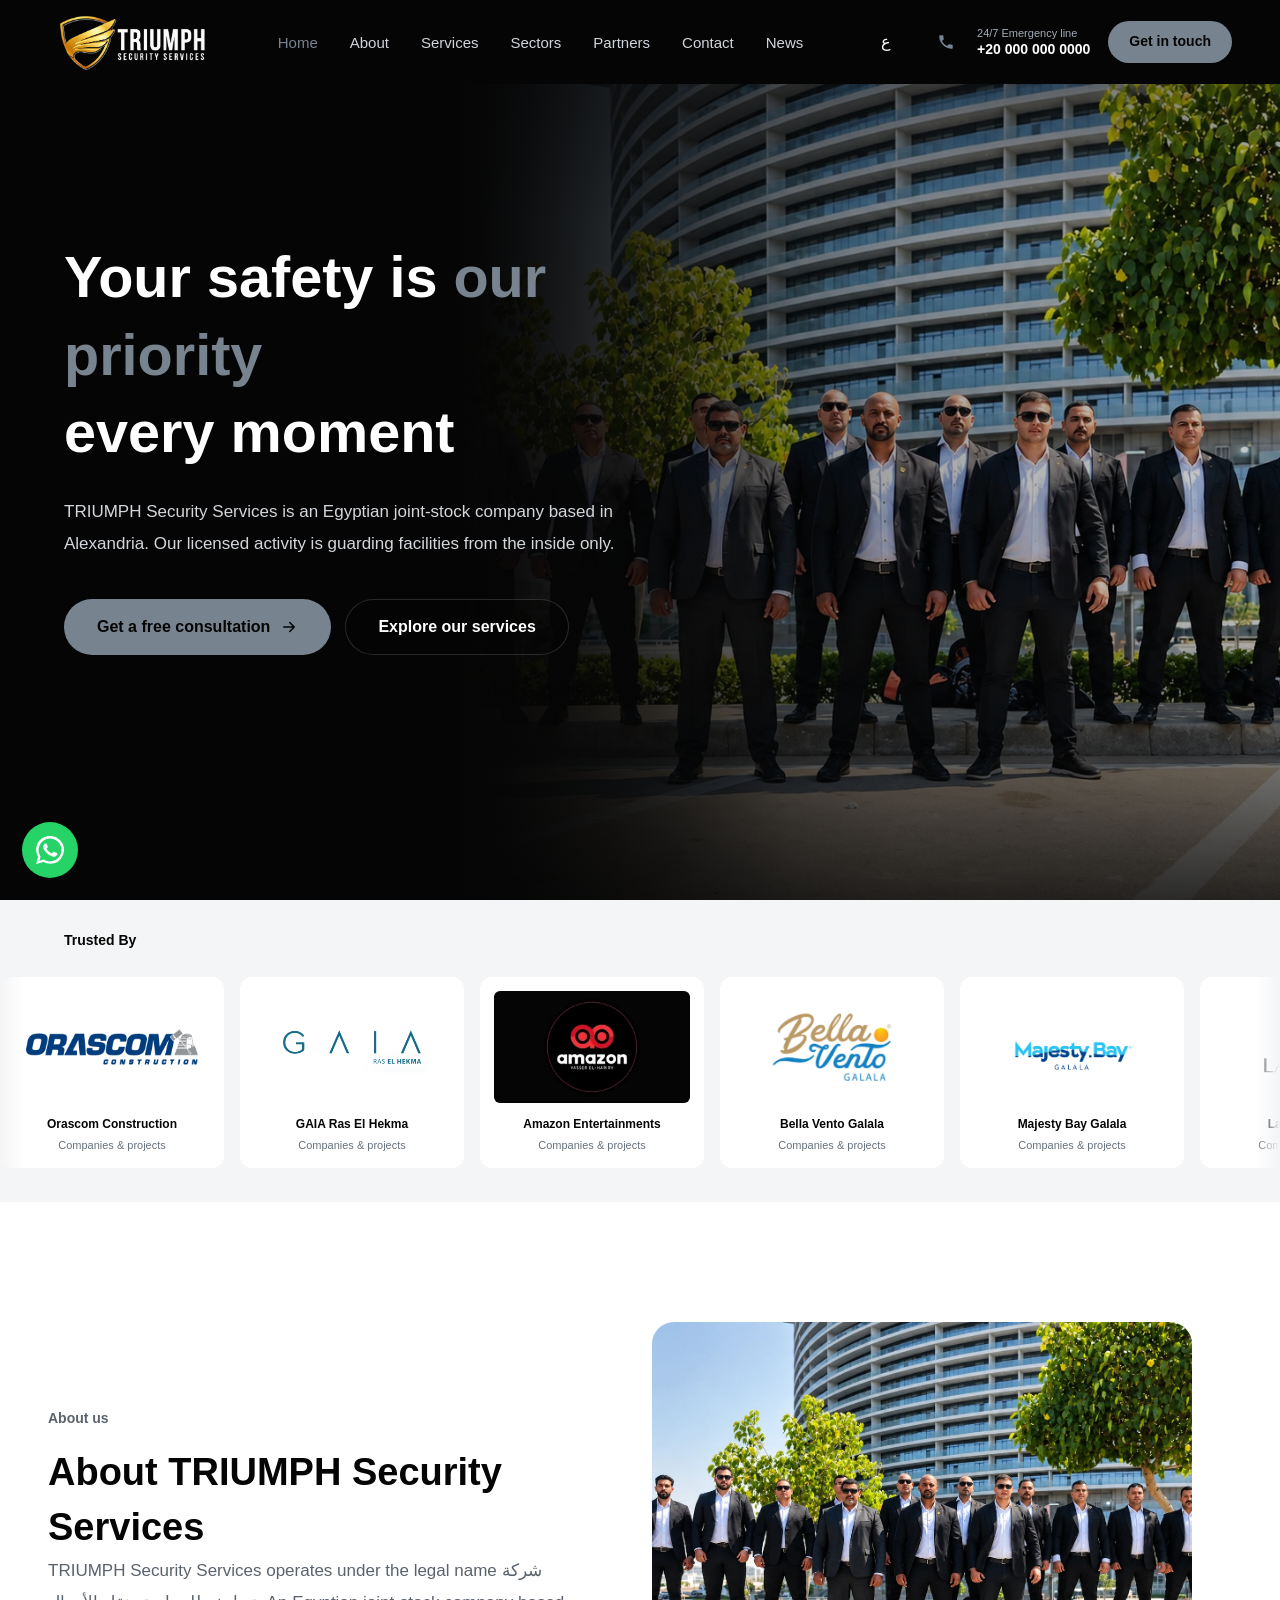
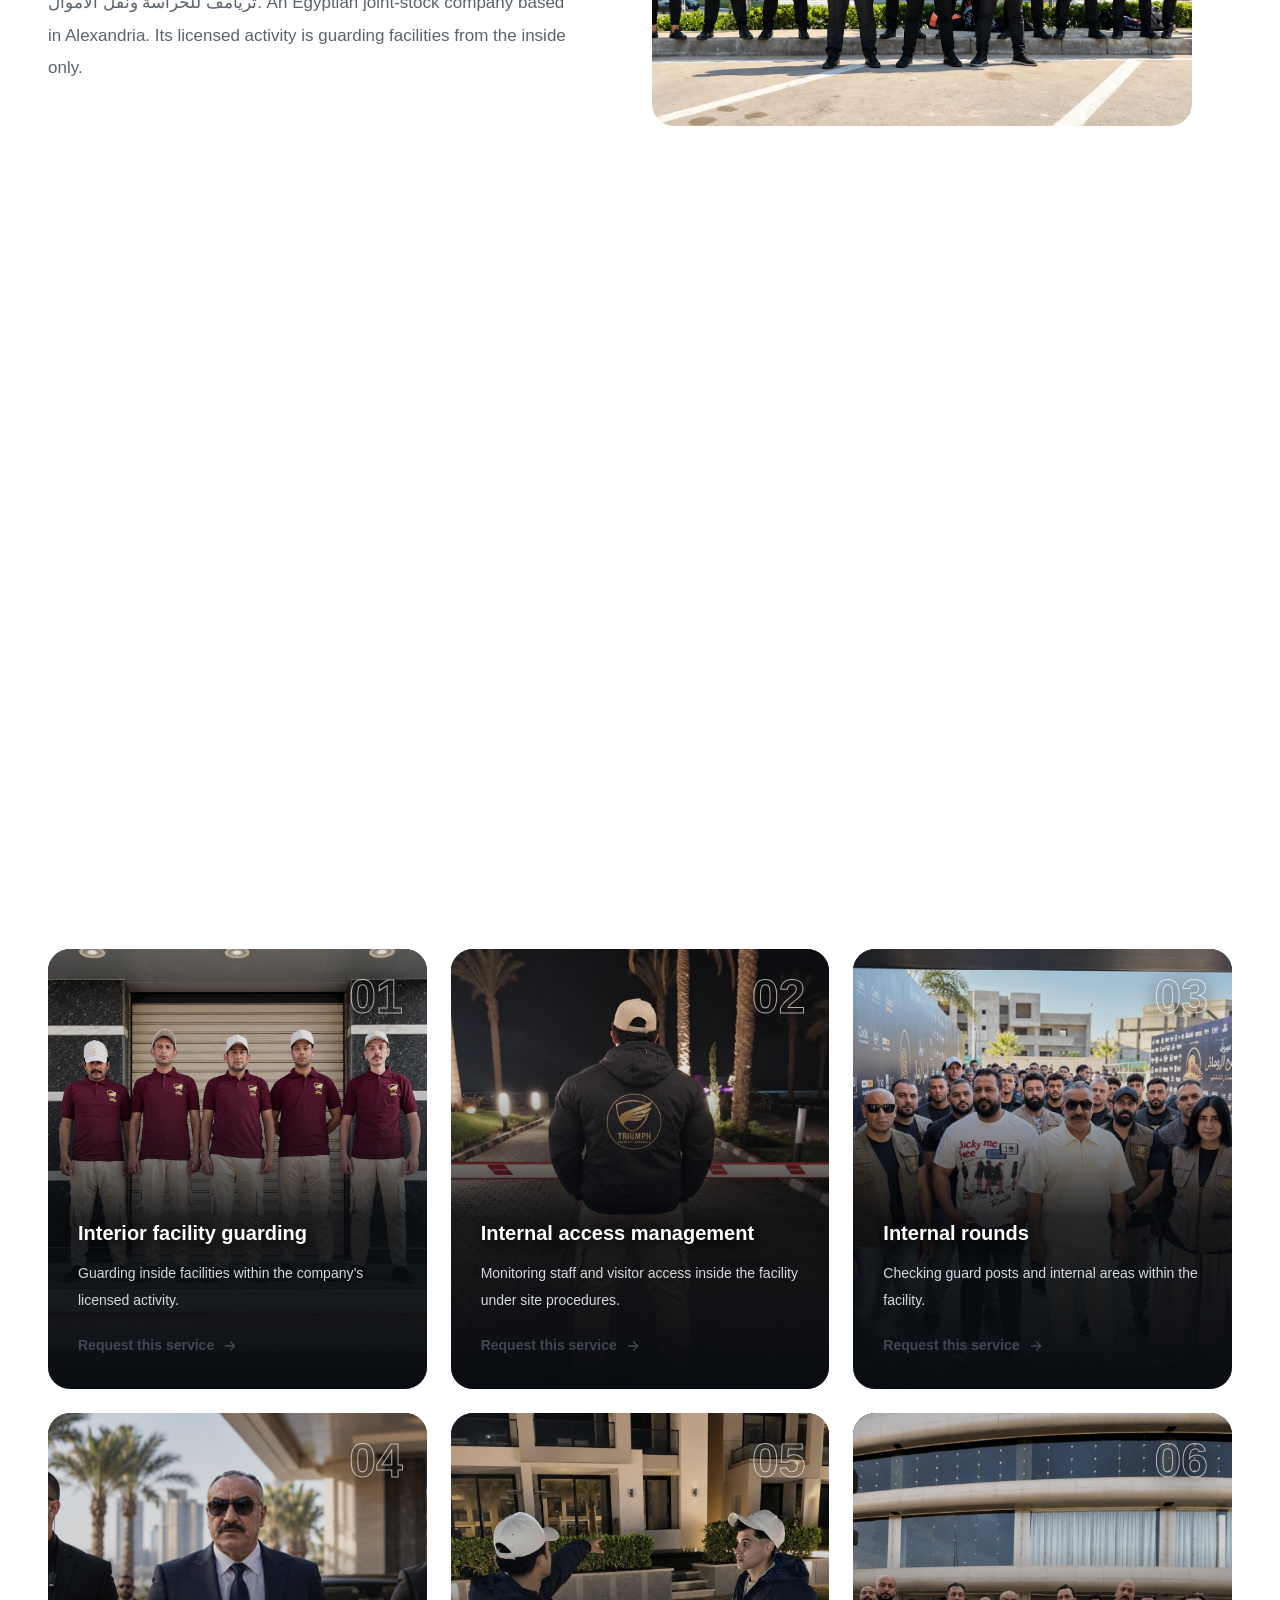
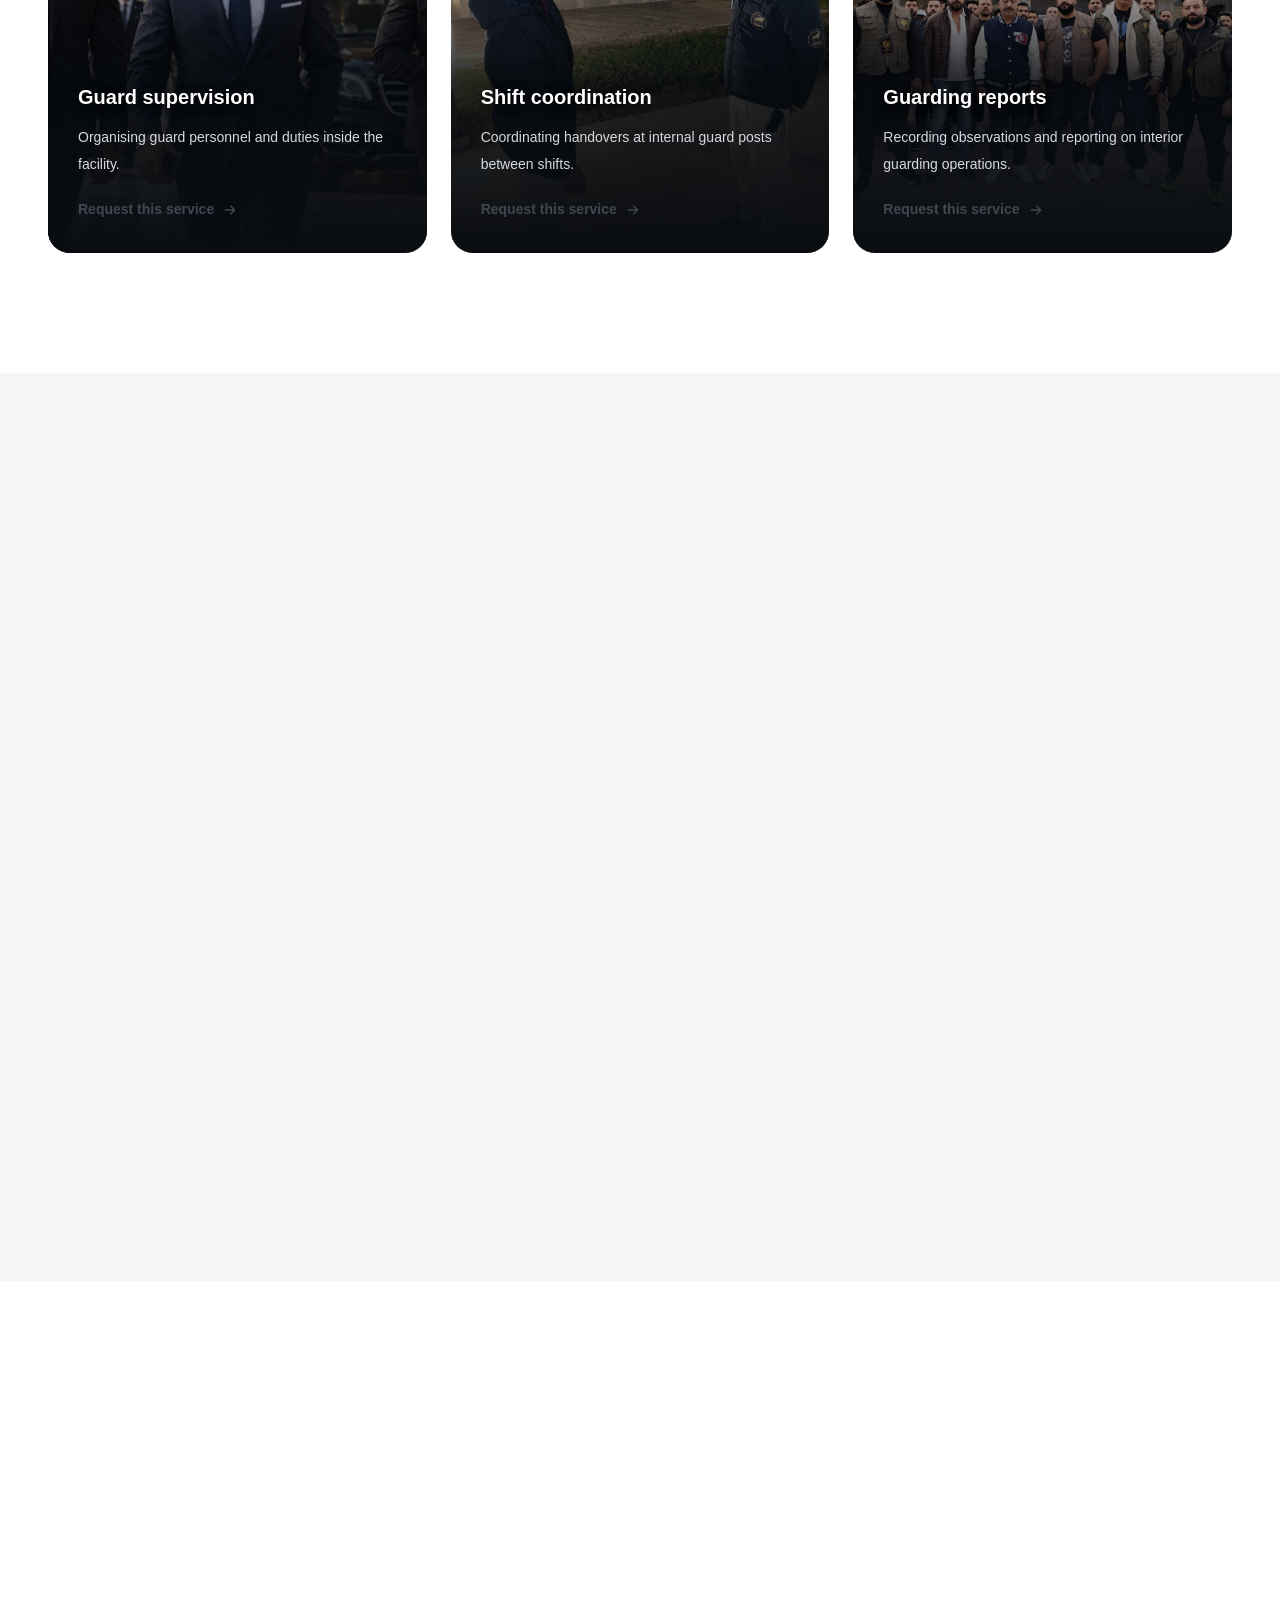
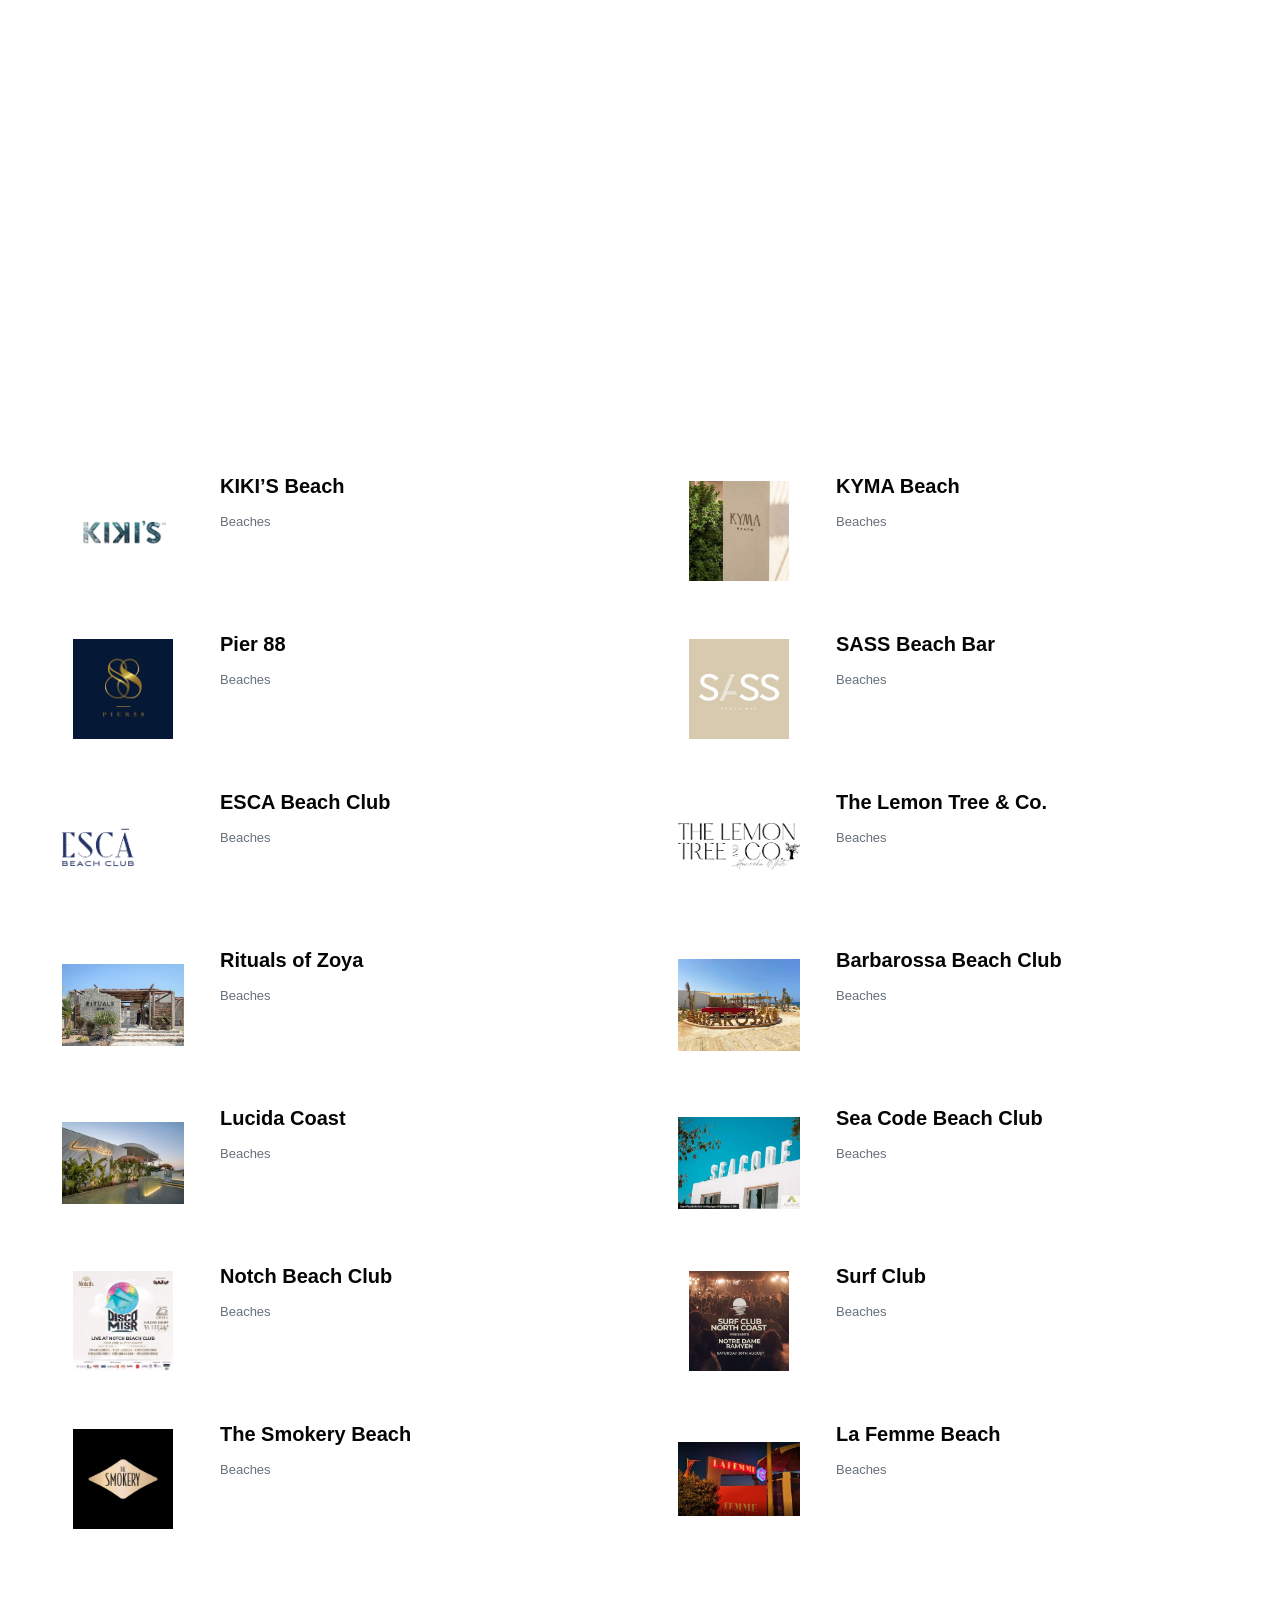
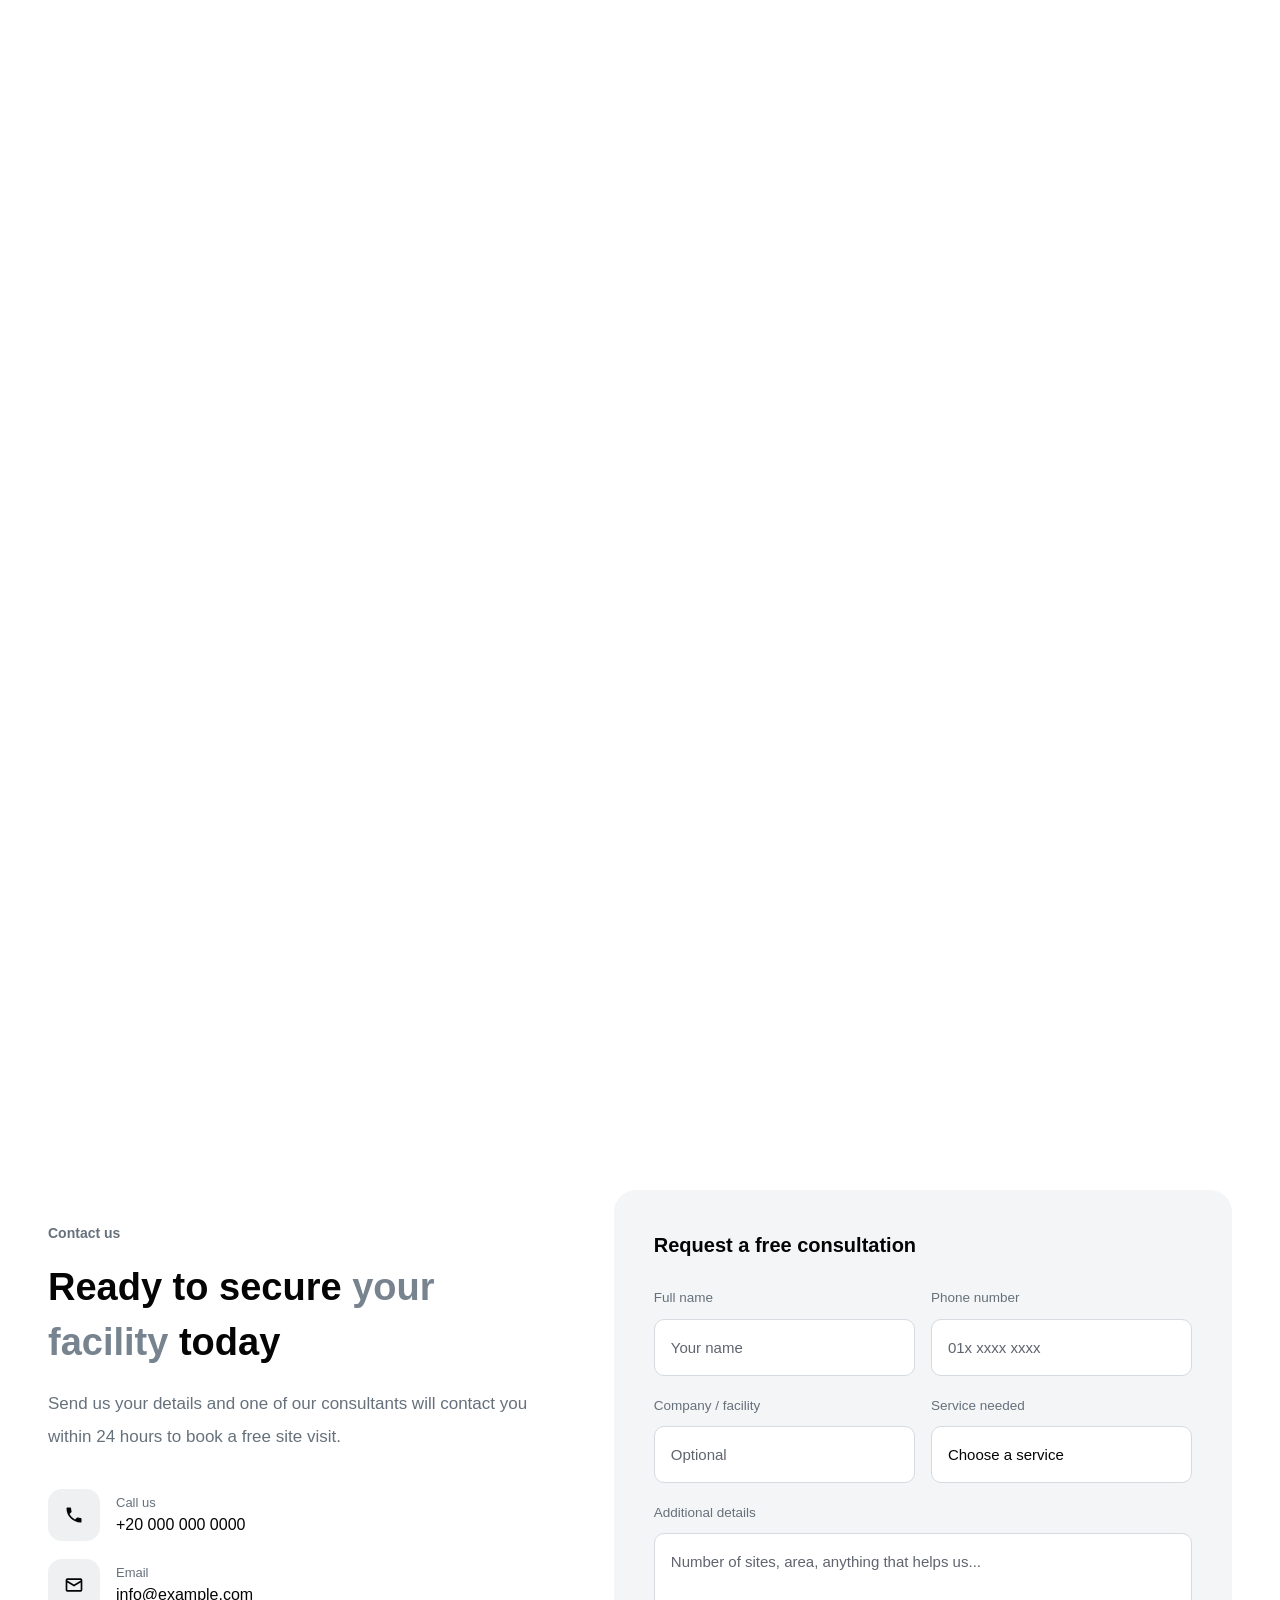
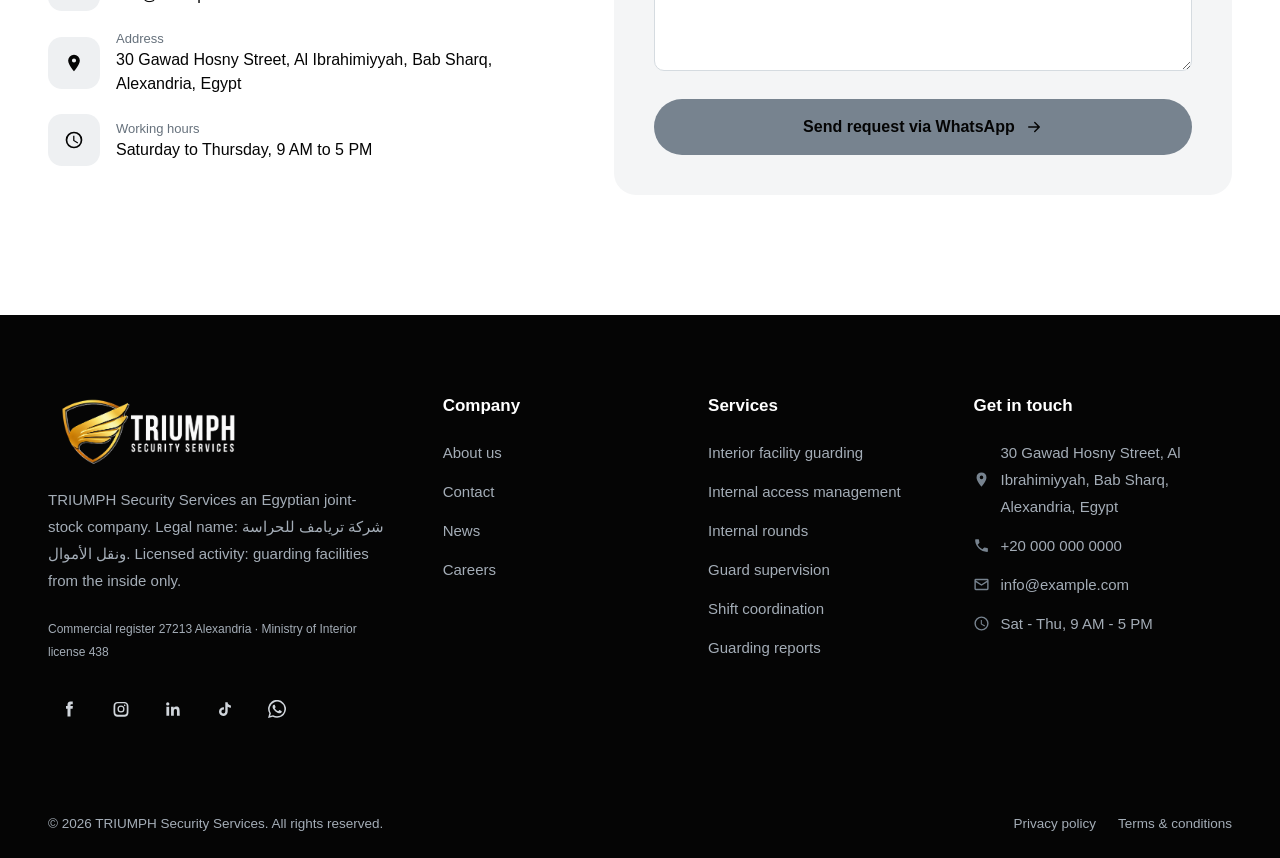
==== commit 76c35ade: "Add files via upload" ====
--- a/index.html
+++ b/index.html
@@ -239,158 +239,498 @@
           <span>Trusted By</span>
         </div>
         <div class="marquee__viewport">
-          <div class="marquee__track">
+          <div class="marquee__track" style="--partners-duration: 209s">
             <div class="marquee__item" title="Orascom Construction">
               <div class="marquee__logo-pod" data-artwork="orascom">
                 <img
-                  src="Our Partners/Orascom_Construction_logo.webp"
+                  loading="lazy"
+                  src="Our Partners/01_Companies_and_Projects/01_Orascom_Construction/Orascom_Construction.webp"
                   alt="Orascom Construction"
-                  loading="lazy"
-                />
-              </div>
-              <div class="marquee__info">
-                <span class="marquee__name">Orascom Construction</span>
-                <span class="marquee__sub">Infrastructure &amp; Projects</span>
-              </div>
-            </div>
-
+                />
+              </div>
+              <div class="marquee__info">
+                <span class="marquee__name">Orascom Construction</span
+                ><span class="marquee__sub">Companies &amp; projects</span>
+              </div>
+            </div>
+            <div class="marquee__item" title="GAIA Ras El Hekma">
+              <div class="marquee__logo-pod" data-artwork="gaia">
+                <img
+                  loading="lazy"
+                  src="Our Partners/01_Companies_and_Projects/02_GAIA_Ras_El_Hekma/GAIA_Ras_El_Hekma.webp"
+                  alt="GAIA Ras El Hekma"
+                />
+              </div>
+              <div class="marquee__info">
+                <span class="marquee__name">GAIA Ras El Hekma</span
+                ><span class="marquee__sub">Companies &amp; projects</span>
+              </div>
+            </div>
+            <div class="marquee__item" title="Amazon Entertainments">
+              <div class="marquee__logo-pod" data-artwork="amazon">
+                <img
+                  loading="lazy"
+                  src="Our Partners/01_Companies_and_Projects/03_Amazon_Entertainments/Amazon_Entertainments_Yasser_El_Hariry.webp"
+                  alt="Amazon Entertainments"
+                />
+              </div>
+              <div class="marquee__info">
+                <span class="marquee__name">Amazon Entertainments</span
+                ><span class="marquee__sub">Companies &amp; projects</span>
+              </div>
+            </div>
+            <div class="marquee__item" title="Bella Vento Galala">
+              <div class="marquee__logo-pod" data-artwork="bella-vento">
+                <img
+                  loading="lazy"
+                  src="Our Partners/01_Companies_and_Projects/04_Bella_Vento/Bella_Vento_Galala.webp"
+                  alt="Bella Vento Galala"
+                />
+              </div>
+              <div class="marquee__info">
+                <span class="marquee__name">Bella Vento Galala</span
+                ><span class="marquee__sub">Companies &amp; projects</span>
+              </div>
+            </div>
+            <div class="marquee__item" title="Majesty Bay Galala">
+              <div class="marquee__logo-pod" data-artwork="majesty">
+                <img
+                  loading="lazy"
+                  src="Our Partners/01_Companies_and_Projects/05_Majesty_Bay/Majesty_Bay_Galala.webp"
+                  alt="Majesty Bay Galala"
+                />
+              </div>
+              <div class="marquee__info">
+                <span class="marquee__name">Majesty Bay Galala</span
+                ><span class="marquee__sub">Companies &amp; projects</span>
+              </div>
+            </div>
             <div class="marquee__item" title="Lasirena Group">
               <div class="marquee__logo-pod" data-artwork="lasirena">
                 <img
-                  src="Our Partners/Lasirena_Group_DEVELOPER_logo_NOT_Majesty.jpeg"
-                  alt="Lasirena Group Real Estate"
-                  loading="lazy"
-                />
-              </div>
-              <div class="marquee__info">
-                <span class="marquee__name">Lasirena Group</span>
-                <span class="marquee__sub">Resorts &amp; Real Estate</span>
-              </div>
-            </div>
-
-            <div class="marquee__item" title="GAIA Ras El Hekma">
-              <div class="marquee__logo-pod" data-artwork="gaia">
-                <img
-                  src="Our Partners/GAIA_Ras_El_Hekma_logo.png"
-                  alt="GAIA Ras El Hekma"
-                  loading="lazy"
-                />
-              </div>
-              <div class="marquee__info">
-                <span class="marquee__name">GAIA Ras El Hekma</span>
-                <span class="marquee__sub">North Coast Luxury</span>
-              </div>
-            </div>
-
-            <div class="marquee__item" title="Bella Vento Galala">
-              <div class="marquee__logo-pod" data-artwork="bella-vento">
-                <img
-                  src="Our Partners/Bella_Vento_Galala_logo.webp"
-                  alt="Bella Vento Galala"
-                  loading="lazy"
-                />
-              </div>
-              <div class="marquee__info">
-                <span class="marquee__name">Bella Vento Galala</span>
-                <span class="marquee__sub">Ain Sokhna Resort</span>
-              </div>
-            </div>
-
-            <div class="marquee__item" title="Amazon Entertainments">
-              <div class="marquee__logo-pod" data-artwork="amazon">
-                <img
-                  src="Our Partners/AMAZON ENTERTAINMENTS.webp"
-                  alt="Amazon Entertainments"
-                  loading="lazy"
-                />
-              </div>
-              <div class="marquee__info">
-                <span class="marquee__name">Amazon Entertainments</span>
-                <span class="marquee__sub">Mega Event Productions</span>
-              </div>
-            </div>
-
+                  loading="lazy"
+                  src="assets/images/partners/lasirena.jpeg"
+                  alt="Lasirena Group"
+                />
+              </div>
+              <div class="marquee__info">
+                <span class="marquee__name">Lasirena Group</span
+                ><span class="marquee__sub">Companies &amp; projects</span>
+              </div>
+            </div>
+            <div class="marquee__item" title="KIKI’S Beach">
+              <div class="marquee__logo-pod" data-artwork="beaches">
+                <img
+                  loading="lazy"
+                  src="Our Partners/02_North_Coast_Beaches/06_North_Coast_Beaches/KIKI_S_Beach.webp"
+                  alt="KIKI’S Beach"
+                />
+              </div>
+              <div class="marquee__info">
+                <span class="marquee__name">KIKI’S Beach</span
+                ><span class="marquee__sub">Beaches</span>
+              </div>
+            </div>
+            <div class="marquee__item" title="KYMA Beach">
+              <div class="marquee__logo-pod" data-artwork="beaches">
+                <img
+                  loading="lazy"
+                  src="Our Partners/02_North_Coast_Beaches/06_North_Coast_Beaches/KYMA_Beach.webp"
+                  alt="KYMA Beach"
+                />
+              </div>
+              <div class="marquee__info">
+                <span class="marquee__name">KYMA Beach</span
+                ><span class="marquee__sub">Beaches</span>
+              </div>
+            </div>
+            <div class="marquee__item" title="Pier 88">
+              <div class="marquee__logo-pod" data-artwork="beaches">
+                <img
+                  loading="lazy"
+                  src="Our Partners/02_North_Coast_Beaches/06_North_Coast_Beaches/Pier88.webp"
+                  alt="Pier 88"
+                />
+              </div>
+              <div class="marquee__info">
+                <span class="marquee__name">Pier 88</span><span class="marquee__sub">Beaches</span>
+              </div>
+            </div>
+            <div class="marquee__item" title="SASS Beach Bar">
+              <div class="marquee__logo-pod" data-artwork="beaches">
+                <img
+                  loading="lazy"
+                  src="Our Partners/02_North_Coast_Beaches/06_North_Coast_Beaches/SASS_Beach_Bar.webp"
+                  alt="SASS Beach Bar"
+                />
+              </div>
+              <div class="marquee__info">
+                <span class="marquee__name">SASS Beach Bar</span
+                ><span class="marquee__sub">Beaches</span>
+              </div>
+            </div>
+            <div class="marquee__item" title="ESCA Beach Club">
+              <div class="marquee__logo-pod" data-artwork="beaches">
+                <img
+                  loading="lazy"
+                  src="Our Partners/02_North_Coast_Beaches/22_ESCA/ESCA_Beach_Club.webp"
+                  alt="ESCA Beach Club"
+                />
+              </div>
+              <div class="marquee__info">
+                <span class="marquee__name">ESCA Beach Club</span
+                ><span class="marquee__sub">Beaches</span>
+              </div>
+            </div>
+            <div class="marquee__item" title="The Lemon Tree &amp; Co.">
+              <div class="marquee__logo-pod" data-artwork="beaches">
+                <img
+                  loading="lazy"
+                  src="Our Partners/02_North_Coast_Beaches/23_The_Lemon_Tree/The_Lemon_Tree_Co_Hacienda_White.webp"
+                  alt="The Lemon Tree &amp; Co."
+                />
+              </div>
+              <div class="marquee__info">
+                <span class="marquee__name">The Lemon Tree &amp; Co.</span
+                ><span class="marquee__sub">Beaches</span>
+              </div>
+            </div>
+            <div class="marquee__item" title="Rituals of Zoya">
+              <div class="marquee__logo-pod" data-artwork="beaches">
+                <img
+                  loading="lazy"
+                  src="Our Partners/02_North_Coast_Beaches/24_Rituals_of_Zoya/Rituals_of_Zoya.webp"
+                  alt="Rituals of Zoya"
+                />
+              </div>
+              <div class="marquee__info">
+                <span class="marquee__name">Rituals of Zoya</span
+                ><span class="marquee__sub">Beaches</span>
+              </div>
+            </div>
+            <div class="marquee__item" title="Barbarossa Beach Club">
+              <div class="marquee__logo-pod" data-artwork="beaches">
+                <img
+                  loading="lazy"
+                  src="Our Partners/02_North_Coast_Beaches/25_Barbarossa/Barbarossa_Beach_Club_Masyaf.webp"
+                  alt="Barbarossa Beach Club"
+                />
+              </div>
+              <div class="marquee__info">
+                <span class="marquee__name">Barbarossa Beach Club</span
+                ><span class="marquee__sub">Beaches</span>
+              </div>
+            </div>
+            <div class="marquee__item" title="Lucida Coast">
+              <div class="marquee__logo-pod" data-artwork="beaches">
+                <img
+                  loading="lazy"
+                  src="Our Partners/02_North_Coast_Beaches/26_Lucida_Coast/Lucida_Coast_Hacienda_Red.webp"
+                  alt="Lucida Coast"
+                />
+              </div>
+              <div class="marquee__info">
+                <span class="marquee__name">Lucida Coast</span
+                ><span class="marquee__sub">Beaches</span>
+              </div>
+            </div>
+            <div class="marquee__item" title="Sea Code Beach Club">
+              <div class="marquee__logo-pod" data-artwork="beaches">
+                <img
+                  loading="lazy"
+                  src="Our Partners/02_North_Coast_Beaches/27_Sea_Code/Sea_Code_Beach_Club.webp"
+                  alt="Sea Code Beach Club"
+                />
+              </div>
+              <div class="marquee__info">
+                <span class="marquee__name">Sea Code Beach Club</span
+                ><span class="marquee__sub">Beaches</span>
+              </div>
+            </div>
+            <div class="marquee__item" title="Notch Beach Club">
+              <div class="marquee__logo-pod" data-artwork="beaches">
+                <img
+                  loading="lazy"
+                  src="Our Partners/02_North_Coast_Beaches/28_Notch/Notch_Beach_Club.webp"
+                  alt="Notch Beach Club"
+                />
+              </div>
+              <div class="marquee__info">
+                <span class="marquee__name">Notch Beach Club</span
+                ><span class="marquee__sub">Beaches</span>
+              </div>
+            </div>
+            <div class="marquee__item" title="Surf Club">
+              <div class="marquee__logo-pod" data-artwork="beaches">
+                <img
+                  loading="lazy"
+                  src="Our Partners/02_North_Coast_Beaches/29_Surf_Club/Surf_Club_North_Coast.webp"
+                  alt="Surf Club"
+                />
+              </div>
+              <div class="marquee__info">
+                <span class="marquee__name">Surf Club</span
+                ><span class="marquee__sub">Beaches</span>
+              </div>
+            </div>
+            <div class="marquee__item" title="The Smokery Beach">
+              <div class="marquee__logo-pod" data-artwork="beaches">
+                <img
+                  loading="lazy"
+                  src="Our Partners/02_North_Coast_Beaches/30_The_Smokery/The_Smokery_Beach_Bianchi.webp"
+                  alt="The Smokery Beach"
+                />
+              </div>
+              <div class="marquee__info">
+                <span class="marquee__name">The Smokery Beach</span
+                ><span class="marquee__sub">Beaches</span>
+              </div>
+            </div>
+            <div class="marquee__item" title="La Femme Beach">
+              <div class="marquee__logo-pod" data-artwork="beaches">
+                <img
+                  loading="lazy"
+                  src="Our Partners/02_North_Coast_Beaches/31_La_Femme/La_Femme_Beach_Marina.webp"
+                  alt="La Femme Beach"
+                />
+              </div>
+              <div class="marquee__info">
+                <span class="marquee__name">La Femme Beach</span
+                ><span class="marquee__sub">Beaches</span>
+              </div>
+            </div>
+            <div class="marquee__item" title="Fouka Bay Beach Festival">
+              <div class="marquee__logo-pod" data-artwork="coast-events">
+                <img
+                  loading="lazy"
+                  src="Our Partners/03_North_Coast_Events/07_North_Coast_Events/Fouka_Bay_Beach_Festival.webp"
+                  alt="Fouka Bay Beach Festival"
+                />
+              </div>
+              <div class="marquee__info">
+                <span class="marquee__name">Fouka Bay Beach Festival</span
+                ><span class="marquee__sub">Coastal events</span>
+              </div>
+            </div>
+            <div class="marquee__item" title="Porto Beats · Ragheb Alama">
+              <div class="marquee__logo-pod" data-artwork="coast-events">
+                <img
+                  loading="lazy"
+                  src="Our Partners/03_North_Coast_Events/07_North_Coast_Events/Porto_Beats_Ragheb_Alama.webp"
+                  alt="Porto Beats · Ragheb Alama"
+                />
+              </div>
+              <div class="marquee__info">
+                <span class="marquee__name">Porto Beats · Ragheb Alama</span
+                ><span class="marquee__sub">Coastal events</span>
+              </div>
+            </div>
+            <div class="marquee__item" title="Seashore · Hussein Al Jasmi">
+              <div class="marquee__logo-pod" data-artwork="coast-events">
+                <img
+                  loading="lazy"
+                  src="Our Partners/03_North_Coast_Events/07_North_Coast_Events/Seashore_Concert_Hussein_Al_Jasmi.webp"
+                  alt="Seashore · Hussein Al Jasmi"
+                />
+              </div>
+              <div class="marquee__info">
+                <span class="marquee__name">Seashore · Hussein Al Jasmi</span
+                ><span class="marquee__sub">Coastal events</span>
+              </div>
+            </div>
+            <div class="marquee__item" title="Shorelines Festival · Almaza Bay">
+              <div class="marquee__logo-pod" data-artwork="coast-events">
+                <img
+                  loading="lazy"
+                  src="Our Partners/03_North_Coast_Events/07_North_Coast_Events/Shorelines_Festival_Almaza_Bay.webp"
+                  alt="Shorelines Festival · Almaza Bay"
+                />
+              </div>
+              <div class="marquee__info">
+                <span class="marquee__name">Shorelines Festival · Almaza Bay</span
+                ><span class="marquee__sub">Coastal events</span>
+              </div>
+            </div>
+            <div class="marquee__item" title="The Play Festival · D-Bay">
+              <div class="marquee__logo-pod" data-artwork="coast-events">
+                <img
+                  loading="lazy"
+                  src="Our Partners/03_North_Coast_Events/07_North_Coast_Events/The_Play_Festival_D-Bay.webp"
+                  alt="The Play Festival · D-Bay"
+                />
+              </div>
+              <div class="marquee__info">
+                <span class="marquee__name">The Play Festival · D-Bay</span
+                ><span class="marquee__sub">Coastal events</span>
+              </div>
+            </div>
+            <div class="marquee__item" title="Turquoise Festival · George Wassouf">
+              <div class="marquee__logo-pod" data-artwork="coast-events">
+                <img
+                  loading="lazy"
+                  src="Our Partners/03_North_Coast_Events/07_North_Coast_Events/Turquoise_Festival_George_Wassouf.webp"
+                  alt="Turquoise Festival · George Wassouf"
+                />
+              </div>
+              <div class="marquee__info">
+                <span class="marquee__name">Turquoise Festival · George Wassouf</span
+                ><span class="marquee__sub">Coastal events</span>
+              </div>
+            </div>
+            <div class="marquee__item" title="Teatro Romano Marina 2025">
+              <div class="marquee__logo-pod" data-artwork="coast-events">
+                <img
+                  loading="lazy"
+                  src="Our Partners/03_North_Coast_Events/10_Teatro_Romano_Marina/Teatro_Romano_Marina_2025.webp"
+                  alt="Teatro Romano Marina 2025"
+                />
+              </div>
+              <div class="marquee__info">
+                <span class="marquee__name">Teatro Romano Marina 2025</span
+                ><span class="marquee__sub">Coastal events</span>
+              </div>
+            </div>
+            <div class="marquee__item" title="Porto Beats · Mohamed Ramadan">
+              <div class="marquee__logo-pod" data-artwork="coast-events">
+                <img
+                  loading="lazy"
+                  src="Our Partners/03_North_Coast_Events/11_Porto_Golf_Concerts/Porto_Beats_Mohamed_Ramadan.webp"
+                  alt="Porto Beats · Mohamed Ramadan"
+                />
+              </div>
+              <div class="marquee__info">
+                <span class="marquee__name">Porto Beats · Mohamed Ramadan</span
+                ><span class="marquee__sub">Coastal events</span>
+              </div>
+            </div>
+            <div class="marquee__item" title="Rituals of the Sun · Zoya 2026">
+              <div class="marquee__logo-pod" data-artwork="coast-events">
+                <img
+                  loading="lazy"
+                  src="Our Partners/03_North_Coast_Events/13_Rituals_of_The_Sun/Rituals_of_The_Sun_Zoya_2026.webp"
+                  alt="Rituals of the Sun · Zoya 2026"
+                />
+              </div>
+              <div class="marquee__info">
+                <span class="marquee__name">Rituals of the Sun · Zoya 2026</span
+                ><span class="marquee__sub">Coastal events</span>
+              </div>
+            </div>
+            <div class="marquee__item" title="New Alamein Festival 2024">
+              <div class="marquee__logo-pod" data-artwork="festivals">
+                <img
+                  loading="lazy"
+                  src="Our Partners/04_Other_Festivals/08_New_Alamein_Festival/New_Alamein_Festival_2024.webp"
+                  alt="New Alamein Festival 2024"
+                />
+              </div>
+              <div class="marquee__info">
+                <span class="marquee__name">New Alamein Festival 2024</span
+                ><span class="marquee__sub">Festivals</span>
+              </div>
+            </div>
             <div class="marquee__item" title="New Alamein Festival 2025">
-              <div class="marquee__logo-pod" data-artwork="alamein-2025">
-                <img
-                  src="Our Partners/New_Alamein_Festival_2025.webp"
+              <div class="marquee__logo-pod" data-artwork="festivals">
+                <img
+                  loading="lazy"
+                  src="Our Partners/04_Other_Festivals/08_New_Alamein_Festival/New_Alamein_Festival_2025.webp"
                   alt="New Alamein Festival 2025"
-                  loading="lazy"
-                />
-              </div>
-              <div class="marquee__info">
-                <span class="marquee__name">New Alamein Festival 2025</span>
-                <span class="marquee__sub">Middle East's Largest Event</span>
-              </div>
-            </div>
-
-            <div class="marquee__item" title="New Alamein Festival 2024">
-              <div class="marquee__logo-pod" data-artwork="alamein-2024">
-                <img
-                  src="Our Partners/New_Alamein_Festival_2024.jpg"
-                  alt="New Alamein Festival 2024"
-                  loading="lazy"
-                />
-              </div>
-              <div class="marquee__info">
-                <span class="marquee__name">New Alamein Festival 2024</span>
-                <span class="marquee__sub">Alamein Arena</span>
-              </div>
-            </div>
-
-            <div class="marquee__item" title="Fustat Winter Festival 2025">
-              <div class="marquee__logo-pod" data-artwork="fustat">
-                <img
-                  src="Our Partners/Fustat_Winter_Festival_2025.jpg"
-                  alt="Fustat Winter Festival 2025"
-                  loading="lazy"
-                />
-              </div>
-              <div class="marquee__info">
-                <span class="marquee__name">Fustat Winter Festival 2025</span>
-                <span class="marquee__sub">Historic Cairo</span>
-              </div>
-            </div>
-
-            <div class="marquee__item" title="Tiatro Romano Festival 2025">
-              <div class="marquee__logo-pod" data-artwork="tiatro">
-                <img
-                  src="Our Partners/Tiatro_Romano_Festival_2025_poster.jpeg"
-                  alt="Tiatro Romano Festival 2025"
-                  loading="lazy"
-                />
-              </div>
-              <div class="marquee__info">
-                <span class="marquee__name">Tiatro Romano Festival 2025</span>
-                <span class="marquee__sub">Marina North Coast</span>
-              </div>
-            </div>
-
-            <div class="marquee__item" title="Mohamed Ramadan - Porto Beats 2025">
-              <div class="marquee__logo-pod" data-artwork="ramadan">
-                <img
-                  src="Our Partners/Porto_Beats_Mohamed_Ramadan_2025_poster.jpg"
-                  alt="Mohamed Ramadan Porto Beats 2025"
-                  loading="lazy"
-                />
-              </div>
-              <div class="marquee__info">
-                <span class="marquee__name">Mohamed Ramadan Concert</span>
-                <span class="marquee__sub">Porto Beats 2025</span>
-              </div>
-            </div>
-
-            <div class="marquee__item" title="Ragheb Alama - Porto Beats 2025">
-              <div class="marquee__logo-pod" data-artwork="ragheb">
-                <img
-                  src="Our Partners/Porto_Beats_Ragheb_Alama_2025_poster.jpg"
-                  alt="Ragheb Alama Porto Beats 2025"
-                  loading="lazy"
-                />
-              </div>
-              <div class="marquee__info">
-                <span class="marquee__name">Ragheb Alama Concert</span>
-                <span class="marquee__sub">Porto Beats VIP 2025</span>
+                />
+              </div>
+              <div class="marquee__info">
+                <span class="marquee__name">New Alamein Festival 2025</span
+                ><span class="marquee__sub">Festivals</span>
+              </div>
+            </div>
+            <div class="marquee__item" title="Winter Fustat Festival">
+              <div class="marquee__logo-pod" data-artwork="festivals">
+                <img
+                  loading="lazy"
+                  src="Our Partners/04_Other_Festivals/09_Winter_Fustat_Festival/Winter_Fustat_Festival.webp"
+                  alt="Winter Fustat Festival"
+                />
+              </div>
+              <div class="marquee__info">
+                <span class="marquee__name">Winter Fustat Festival</span
+                ><span class="marquee__sub">Festivals</span>
+              </div>
+            </div>
+            <div class="marquee__item" title="Dyarna Exhibition 2026">
+              <div class="marquee__logo-pod" data-artwork="festivals">
+                <img
+                  loading="lazy"
+                  src="Our Partners/04_Other_Festivals/16_Dyarna/Dyarna_Exhibition_North_Coast_2026.webp"
+                  alt="Dyarna Exhibition 2026"
+                />
+              </div>
+              <div class="marquee__info">
+                <span class="marquee__name">Dyarna Exhibition 2026</span
+                ><span class="marquee__sub">Festivals</span>
+              </div>
+            </div>
+            <div class="marquee__item" title="El Gouna Film Festival 2025">
+              <div class="marquee__logo-pod" data-artwork="festivals">
+                <img
+                  loading="lazy"
+                  src="Our Partners/04_Other_Festivals/17_El_Gouna_Film_Festival/El_Gouna_Film_Festival_2025.webp"
+                  alt="El Gouna Film Festival 2025"
+                />
+              </div>
+              <div class="marquee__info">
+                <span class="marquee__name">El Gouna Film Festival 2025</span
+                ><span class="marquee__sub">Festivals</span>
+              </div>
+            </div>
+            <div class="marquee__item" title="Cairo International Film Festival 2025">
+              <div class="marquee__logo-pod" data-artwork="festivals">
+                <img
+                  loading="lazy"
+                  src="Our Partners/04_Other_Festivals/18_Cairo_International_Film_Festival/Cairo_International_Film_Festival_2025.webp"
+                  alt="Cairo International Film Festival 2025"
+                />
+              </div>
+              <div class="marquee__info">
+                <span class="marquee__name">Cairo International Film Festival 2025</span
+                ><span class="marquee__sub">Festivals</span>
+              </div>
+            </div>
+            <div class="marquee__item" title="Cairo Jazz Festival 2025">
+              <div class="marquee__logo-pod" data-artwork="festivals">
+                <img
+                  loading="lazy"
+                  src="Our Partners/04_Other_Festivals/19_Cairo_Jazz_Festival/Cairo_Jazz_Festival_2025.webp"
+                  alt="Cairo Jazz Festival 2025"
+                />
+              </div>
+              <div class="marquee__info">
+                <span class="marquee__name">Cairo Jazz Festival 2025</span
+                ><span class="marquee__sub">Festivals</span>
+              </div>
+            </div>
+            <div class="marquee__item" title="D-CAF Festival">
+              <div class="marquee__logo-pod" data-artwork="festivals">
+                <img
+                  loading="lazy"
+                  src="Our Partners/04_Other_Festivals/20_D_CAF/D-CAF_Downtown_Contemporary_Arts_Festival.webp"
+                  alt="D-CAF Festival"
+                />
+              </div>
+              <div class="marquee__info">
+                <span class="marquee__name">D-CAF Festival</span
+                ><span class="marquee__sub">Festivals</span>
+              </div>
+            </div>
+            <div class="marquee__item" title="Cairo Food Week">
+              <div class="marquee__logo-pod" data-artwork="festivals">
+                <img
+                  loading="lazy"
+                  src="Our Partners/04_Other_Festivals/21_Cairo_Food_Week/Cairo_Food_Week.webp"
+                  alt="Cairo Food Week"
+                />
+              </div>
+              <div class="marquee__info">
+                <span class="marquee__name">Cairo Food Week</span
+                ><span class="marquee__sub">Festivals</span>
               </div>
             </div>
           </div>
@@ -399,6 +739,16 @@
 
       <section class="section about" id="about">
         <div class="container about__grid">
+          <div class="about__intro">
+            <span class="eyebrow reveal">About us</span>
+            <h2 class="title reveal">About TRIUMPH Security Services</h2>
+            <p class="lead reveal">
+              TRIUMPH Security Services operates under the legal name
+              <span lang="ar" dir="rtl">شركة تريامف للحراسة ونقل الأموال</span>. An Egyptian
+              joint-stock company based in Alexandria. Its licensed activity is guarding facilities
+              from the inside only.
+            </p>
+          </div>
           <div class="about__media reveal">
             <img
               src="photos/photo (3).webp"
@@ -409,15 +759,6 @@
           </div>
 
           <div class="about__content">
-            <span class="eyebrow reveal">About us</span>
-            <h2 class="title reveal">About TRIUMPH Security Services</h2>
-            <p class="lead reveal">
-              TRIUMPH Security Services operates under the legal name
-              <span lang="ar" dir="rtl">شركة تريامف للحراسة ونقل الأموال</span>. An Egyptian
-              joint-stock company based in Alexandria. Its licensed activity is guarding facilities
-              from the inside only.
-            </p>
-
             <dl class="company-records reveal">
               <div>
                 <dt>Legal name</dt>
@@ -441,27 +782,28 @@
                 <dd>Guarding facilities from the inside only</dd>
               </div>
             </dl>
-            <div class="values reveal">
-              <div class="value">
-                <div>
-                  <h3>Discipline</h3>
-                  <p>Strict standards in selection, training and appearance.</p>
-                </div>
-              </div>
-              <div class="value">
-                <div>
-                  <h3>Readiness</h3>
-                  <p>Backup teams and a fast response to any emergency.</p>
-                </div>
-              </div>
-              <div class="value">
-                <div>
-                  <h3>Transparency</h3>
-                  <p>Direct communication and a dedicated account manager for every client.</p>
-                </div>
-              </div>
-            </div>
+
             <a href="#contact" class="link reveal">Meet the management team</a>
+          </div>
+          <div class="values reveal about__values">
+            <div class="value">
+              <div>
+                <h3>Discipline</h3>
+                <p>Strict standards in selection, training and appearance.</p>
+              </div>
+            </div>
+            <div class="value">
+              <div>
+                <h3>Readiness</h3>
+                <p>Backup teams and a fast response to any emergency.</p>
+              </div>
+            </div>
+            <div class="value">
+              <div>
+                <h3>Transparency</h3>
+                <p>Direct communication and a dedicated account manager for every client.</p>
+              </div>
+            </div>
           </div>
         </div>
       </section>
@@ -632,30 +974,44 @@
           >
             <button
               class="partner-tab is-active"
+              type="button"
+              role="tab"
               data-filter="all"
+              aria-selected="true"
+            >
+              All<span class="partner-tab__count">38</span></button
+            ><button
+              class="partner-tab"
+              type="button"
               role="tab"
-              aria-selected="true"
+              data-filter="corporate"
+              aria-selected="false"
+            >
+              Companies &amp; projects<span class="partner-tab__count">6</span></button
+            ><button
+              class="partner-tab"
               type="button"
-            >
-              All
-            </button>
-            <button
+              role="tab"
+              data-filter="beaches"
+              aria-selected="false"
+            >
+              Beaches<span class="partner-tab__count">14</span></button
+            ><button
               class="partner-tab"
-              data-filter="corporate"
+              type="button"
               role="tab"
+              data-filter="coast-events"
               aria-selected="false"
+            >
+              Coastal events<span class="partner-tab__count">9</span></button
+            ><button
+              class="partner-tab"
               type="button"
-            >
-              Companies
-            </button>
-            <button
-              class="partner-tab"
-              data-filter="events"
               role="tab"
+              data-filter="festivals"
               aria-selected="false"
-              type="button"
-            >
-              Events
+            >
+              Festivals<span class="partner-tab__count">9</span>
             </button>
           </div>
 
@@ -668,15 +1024,16 @@
               data-badge="Infrastructure &amp; Construction"
               data-desc="Strategic security partnership securing major infrastructure projects, vital work zones, and heavy machinery with 24/7 tactical readiness."
               data-scope="Perimeter security, biometric access control, surveillance operations, and certified guards for hazardous construction zones."
-              data-img="Our Partners/Orascom_Construction_logo.webp"
+              data-img="Our Partners/01_Companies_and_Projects/01_Orascom_Construction/Orascom_Construction.webp"
               tabindex="0"
               role="button"
               aria-label="Orascom Construction"
-            >
-              <div class="partner-card__media">
-                <div class="partner-card__logo-pod">
-                  <img
-                    src="Our Partners/Orascom_Construction_logo.webp"
+              data-artwork="orascom"
+            >
+              <div class="partner-card__media">
+                <div class="partner-card__logo-pod">
+                  <img
+                    src="Our Partners/01_Companies_and_Projects/01_Orascom_Construction/Orascom_Construction.webp"
                     alt="Orascom Construction"
                     loading="lazy"
                   />
@@ -693,7 +1050,136 @@
                 </p>
               </div>
             </article>
-
+            <article
+              class="partner-card reveal"
+              data-category="corporate"
+              data-title="GAIA Ras El Hekma"
+              data-sub="Iconic Luxury Coastal Destination by Al Ahly Sabbour"
+              data-badge="Luxury Coastal Living"
+              data-desc="Guarding and securing one of the Mediterranean's finest luxury destinations with premier hospitality standards and total privacy."
+              data-scope="Lagoon &amp; beachfront security, hotel facility surveillance, rapid-response tactical teams, and executive supervision."
+              data-img="Our Partners/01_Companies_and_Projects/02_GAIA_Ras_El_Hekma/GAIA_Ras_El_Hekma.webp"
+              tabindex="0"
+              role="button"
+              aria-label="GAIA Ras El Hekma"
+              data-artwork="gaia"
+            >
+              <div class="partner-card__media">
+                <div class="partner-card__logo-pod">
+                  <img
+                    src="Our Partners/01_Companies_and_Projects/02_GAIA_Ras_El_Hekma/GAIA_Ras_El_Hekma.webp"
+                    alt="GAIA Ras El Hekma"
+                    loading="lazy"
+                  />
+                </div>
+              </div>
+              <div class="partner-card__body">
+                <h3 class="partner-card__title">GAIA Ras El Hekma</h3>
+                <span class="partner-card__subtitle"
+                  >Iconic Luxury Coastal Destination by Al Ahly Sabbour</span
+                >
+                <p class="partner-card__desc">
+                  Guarding and securing one of the Mediterranean's finest luxury destinations with
+                  premier hospitality standards and total privacy.
+                </p>
+              </div>
+            </article>
+            <article
+              class="partner-card reveal"
+              data-category="corporate"
+              data-title="Amazon Entertainments"
+              data-sub="Major Concert Organizers &amp; Production Powerhouse"
+              data-badge="Entertainment &amp; Production"
+              data-desc="Exclusive security partner managing crowd flows, stage integrity, and technical equipment for major regional concerts and live productions."
+              data-scope="Stage &amp; backstage perimeters, artist escorts, crowd surge mitigation, access-controlled accreditation zones."
+              data-img="Our Partners/01_Companies_and_Projects/03_Amazon_Entertainments/Amazon_Entertainments_Yasser_El_Hariry.webp"
+              tabindex="0"
+              role="button"
+              aria-label="Amazon Entertainments"
+              data-artwork="amazon"
+            >
+              <div class="partner-card__media">
+                <div class="partner-card__logo-pod">
+                  <img
+                    src="Our Partners/01_Companies_and_Projects/03_Amazon_Entertainments/Amazon_Entertainments_Yasser_El_Hariry.webp"
+                    alt="Amazon Entertainments"
+                    loading="lazy"
+                  />
+                </div>
+              </div>
+              <div class="partner-card__body">
+                <h3 class="partner-card__title">Amazon Entertainments</h3>
+                <span class="partner-card__subtitle"
+                  >Major Concert Organizers &amp; Production Powerhouse</span
+                >
+                <p class="partner-card__desc">
+                  Exclusive security partner managing crowd flows, stage integrity, and technical
+                  equipment for major regional concerts and live productions.
+                </p>
+              </div>
+            </article>
+            <article
+              class="partner-card reveal"
+              data-category="corporate"
+              data-title="Bella Vento Galala Resort"
+              data-sub="Integrated Coastal Resort in Galala Mountain City"
+              data-badge="Ain Sokhna Resorts"
+              data-desc="Securing luxury residential residences, mountain trails, and beachfront entertainment facilities along the Gulf of Suez."
+              data-scope="Checkpoint controls, panoramic perimeter monitoring, mountain-side patrol units, and central emergency response."
+              data-img="Our Partners/01_Companies_and_Projects/04_Bella_Vento/Bella_Vento_Galala.webp"
+              tabindex="0"
+              role="button"
+              aria-label="Bella Vento Galala"
+              data-artwork="bella-vento"
+            >
+              <div class="partner-card__media">
+                <div class="partner-card__logo-pod">
+                  <img
+                    src="Our Partners/01_Companies_and_Projects/04_Bella_Vento/Bella_Vento_Galala.webp"
+                    alt="Bella Vento Galala"
+                    loading="lazy"
+                  />
+                </div>
+              </div>
+              <div class="partner-card__body">
+                <h3 class="partner-card__title">Bella Vento Galala</h3>
+                <span class="partner-card__subtitle"
+                  >Integrated Coastal Resort in Galala Mountain City</span
+                >
+                <p class="partner-card__desc">
+                  Securing luxury residential residences, mountain trails, and beachfront
+                  entertainment facilities along the Gulf of Suez.
+                </p>
+              </div>
+            </article>
+            <article
+              class="partner-card reveal"
+              role="button"
+              tabindex="0"
+              data-title="Majesty Bay Galala"
+              data-sub="Companies &amp; projects"
+              data-badge=""
+              data-desc=""
+              data-scope=""
+              data-category="corporate"
+              data-artwork="majesty"
+              data-img="Our Partners/01_Companies_and_Projects/05_Majesty_Bay/Majesty_Bay_Galala.webp"
+              aria-label="Majesty Bay Galala"
+            >
+              <div class="partner-card__media">
+                <div class="partner-card__logo-pod">
+                  <img
+                    loading="lazy"
+                    src="Our Partners/01_Companies_and_Projects/05_Majesty_Bay/Majesty_Bay_Galala.webp"
+                    alt="Majesty Bay Galala"
+                  />
+                </div>
+              </div>
+              <div class="partner-card__body">
+                <h3 class="partner-card__title">Majesty Bay Galala</h3>
+                <span class="partner-card__subtitle">Companies &amp; projects</span>
+              </div>
+            </article>
             <article
               class="partner-card reveal"
               data-category="corporate"
@@ -702,15 +1188,16 @@
               data-badge="Real Estate &amp; Tourism"
               data-desc="Complete security coverage for premier resort communities across Ain Sokhna, Ras Sudr, and the North Coast ensuring safety and tranquility."
               data-scope="Automated entry gates, foot and mobile patrols across beaches, central CCTV control room, and vehicular screening."
-              data-img="Our Partners/Lasirena_Group_DEVELOPER_logo_NOT_Majesty.jpeg"
+              data-img="assets/images/partners/lasirena.jpeg"
               tabindex="0"
               role="button"
               aria-label="Lasirena Group"
-            >
-              <div class="partner-card__media">
-                <div class="partner-card__logo-pod">
-                  <img
-                    src="Our Partners/Lasirena_Group_DEVELOPER_logo_NOT_Majesty.jpeg"
+              data-artwork="lasirena"
+            >
+              <div class="partner-card__media">
+                <div class="partner-card__logo-pod">
+                  <img
+                    src="assets/images/partners/lasirena.jpeg"
                     alt="Lasirena Group"
                     loading="lazy"
                   />
@@ -727,125 +1214,715 @@
                 </p>
               </div>
             </article>
-
-            <article
-              class="partner-card reveal"
-              data-category="corporate"
-              data-title="GAIA Ras El Hekma"
-              data-sub="Iconic Luxury Coastal Destination by Al Ahly Sabbour"
-              data-badge="Luxury Coastal Living"
-              data-desc="Guarding and securing one of the Mediterranean's finest luxury destinations with premier hospitality standards and total privacy."
-              data-scope="Lagoon &amp; beachfront security, hotel facility surveillance, rapid-response tactical teams, and executive supervision."
-              data-img="Our Partners/GAIA_Ras_El_Hekma_logo.png"
-              tabindex="0"
-              role="button"
-              aria-label="GAIA Ras El Hekma"
-            >
-              <div class="partner-card__media">
-                <div class="partner-card__logo-pod">
-                  <img
-                    src="Our Partners/GAIA_Ras_El_Hekma_logo.png"
-                    alt="GAIA Ras El Hekma"
-                    loading="lazy"
-                  />
-                </div>
-              </div>
-              <div class="partner-card__body">
-                <h3 class="partner-card__title">GAIA Ras El Hekma</h3>
+            <article
+              class="partner-card reveal"
+              role="button"
+              tabindex="0"
+              data-title="KIKI’S Beach"
+              data-sub="Beaches"
+              data-badge=""
+              data-desc=""
+              data-scope=""
+              data-category="beaches"
+              data-artwork="beaches"
+              data-img="Our Partners/02_North_Coast_Beaches/06_North_Coast_Beaches/KIKI_S_Beach.webp"
+              aria-label="KIKI’S Beach"
+            >
+              <div class="partner-card__media">
+                <div class="partner-card__logo-pod">
+                  <img
+                    loading="lazy"
+                    src="Our Partners/02_North_Coast_Beaches/06_North_Coast_Beaches/KIKI_S_Beach.webp"
+                    alt="KIKI’S Beach"
+                  />
+                </div>
+              </div>
+              <div class="partner-card__body">
+                <h3 class="partner-card__title">KIKI’S Beach</h3>
+                <span class="partner-card__subtitle">Beaches</span>
+              </div>
+            </article>
+            <article
+              class="partner-card reveal"
+              role="button"
+              tabindex="0"
+              data-title="KYMA Beach"
+              data-sub="Beaches"
+              data-badge=""
+              data-desc=""
+              data-scope=""
+              data-category="beaches"
+              data-artwork="beaches"
+              data-img="Our Partners/02_North_Coast_Beaches/06_North_Coast_Beaches/KYMA_Beach.webp"
+              aria-label="KYMA Beach"
+            >
+              <div class="partner-card__media">
+                <div class="partner-card__logo-pod">
+                  <img
+                    loading="lazy"
+                    src="Our Partners/02_North_Coast_Beaches/06_North_Coast_Beaches/KYMA_Beach.webp"
+                    alt="KYMA Beach"
+                  />
+                </div>
+              </div>
+              <div class="partner-card__body">
+                <h3 class="partner-card__title">KYMA Beach</h3>
+                <span class="partner-card__subtitle">Beaches</span>
+              </div>
+            </article>
+            <article
+              class="partner-card reveal"
+              role="button"
+              tabindex="0"
+              data-title="Pier 88"
+              data-sub="Beaches"
+              data-badge=""
+              data-desc=""
+              data-scope=""
+              data-category="beaches"
+              data-artwork="beaches"
+              data-img="Our Partners/02_North_Coast_Beaches/06_North_Coast_Beaches/Pier88.webp"
+              aria-label="Pier 88"
+            >
+              <div class="partner-card__media">
+                <div class="partner-card__logo-pod">
+                  <img
+                    loading="lazy"
+                    src="Our Partners/02_North_Coast_Beaches/06_North_Coast_Beaches/Pier88.webp"
+                    alt="Pier 88"
+                  />
+                </div>
+              </div>
+              <div class="partner-card__body">
+                <h3 class="partner-card__title">Pier 88</h3>
+                <span class="partner-card__subtitle">Beaches</span>
+              </div>
+            </article>
+            <article
+              class="partner-card reveal"
+              role="button"
+              tabindex="0"
+              data-title="SASS Beach Bar"
+              data-sub="Beaches"
+              data-badge=""
+              data-desc=""
+              data-scope=""
+              data-category="beaches"
+              data-artwork="beaches"
+              data-img="Our Partners/02_North_Coast_Beaches/06_North_Coast_Beaches/SASS_Beach_Bar.webp"
+              aria-label="SASS Beach Bar"
+            >
+              <div class="partner-card__media">
+                <div class="partner-card__logo-pod">
+                  <img
+                    loading="lazy"
+                    src="Our Partners/02_North_Coast_Beaches/06_North_Coast_Beaches/SASS_Beach_Bar.webp"
+                    alt="SASS Beach Bar"
+                  />
+                </div>
+              </div>
+              <div class="partner-card__body">
+                <h3 class="partner-card__title">SASS Beach Bar</h3>
+                <span class="partner-card__subtitle">Beaches</span>
+              </div>
+            </article>
+            <article
+              class="partner-card reveal"
+              role="button"
+              tabindex="0"
+              data-title="ESCA Beach Club"
+              data-sub="Beaches"
+              data-badge=""
+              data-desc=""
+              data-scope=""
+              data-category="beaches"
+              data-artwork="beaches"
+              data-img="Our Partners/02_North_Coast_Beaches/22_ESCA/ESCA_Beach_Club.webp"
+              aria-label="ESCA Beach Club"
+            >
+              <div class="partner-card__media">
+                <div class="partner-card__logo-pod">
+                  <img
+                    loading="lazy"
+                    src="Our Partners/02_North_Coast_Beaches/22_ESCA/ESCA_Beach_Club.webp"
+                    alt="ESCA Beach Club"
+                  />
+                </div>
+              </div>
+              <div class="partner-card__body">
+                <h3 class="partner-card__title">ESCA Beach Club</h3>
+                <span class="partner-card__subtitle">Beaches</span>
+              </div>
+            </article>
+            <article
+              class="partner-card reveal"
+              role="button"
+              tabindex="0"
+              data-title="The Lemon Tree &amp; Co."
+              data-sub="Beaches"
+              data-badge=""
+              data-desc=""
+              data-scope=""
+              data-category="beaches"
+              data-artwork="beaches"
+              data-img="Our Partners/02_North_Coast_Beaches/23_The_Lemon_Tree/The_Lemon_Tree_Co_Hacienda_White.webp"
+              aria-label="The Lemon Tree &amp; Co."
+            >
+              <div class="partner-card__media">
+                <div class="partner-card__logo-pod">
+                  <img
+                    loading="lazy"
+                    src="Our Partners/02_North_Coast_Beaches/23_The_Lemon_Tree/The_Lemon_Tree_Co_Hacienda_White.webp"
+                    alt="The Lemon Tree &amp; Co."
+                  />
+                </div>
+              </div>
+              <div class="partner-card__body">
+                <h3 class="partner-card__title">The Lemon Tree &amp; Co.</h3>
+                <span class="partner-card__subtitle">Beaches</span>
+              </div>
+            </article>
+            <article
+              class="partner-card reveal"
+              role="button"
+              tabindex="0"
+              data-title="Rituals of Zoya"
+              data-sub="Beaches"
+              data-badge=""
+              data-desc=""
+              data-scope=""
+              data-category="beaches"
+              data-artwork="beaches"
+              data-img="Our Partners/02_North_Coast_Beaches/24_Rituals_of_Zoya/Rituals_of_Zoya.webp"
+              aria-label="Rituals of Zoya"
+            >
+              <div class="partner-card__media">
+                <div class="partner-card__logo-pod">
+                  <img
+                    loading="lazy"
+                    src="Our Partners/02_North_Coast_Beaches/24_Rituals_of_Zoya/Rituals_of_Zoya.webp"
+                    alt="Rituals of Zoya"
+                  />
+                </div>
+              </div>
+              <div class="partner-card__body">
+                <h3 class="partner-card__title">Rituals of Zoya</h3>
+                <span class="partner-card__subtitle">Beaches</span>
+              </div>
+            </article>
+            <article
+              class="partner-card reveal"
+              role="button"
+              tabindex="0"
+              data-title="Barbarossa Beach Club"
+              data-sub="Beaches"
+              data-badge=""
+              data-desc=""
+              data-scope=""
+              data-category="beaches"
+              data-artwork="beaches"
+              data-img="Our Partners/02_North_Coast_Beaches/25_Barbarossa/Barbarossa_Beach_Club_Masyaf.webp"
+              aria-label="Barbarossa Beach Club"
+            >
+              <div class="partner-card__media">
+                <div class="partner-card__logo-pod">
+                  <img
+                    loading="lazy"
+                    src="Our Partners/02_North_Coast_Beaches/25_Barbarossa/Barbarossa_Beach_Club_Masyaf.webp"
+                    alt="Barbarossa Beach Club"
+                  />
+                </div>
+              </div>
+              <div class="partner-card__body">
+                <h3 class="partner-card__title">Barbarossa Beach Club</h3>
+                <span class="partner-card__subtitle">Beaches</span>
+              </div>
+            </article>
+            <article
+              class="partner-card reveal"
+              role="button"
+              tabindex="0"
+              data-title="Lucida Coast"
+              data-sub="Beaches"
+              data-badge=""
+              data-desc=""
+              data-scope=""
+              data-category="beaches"
+              data-artwork="beaches"
+              data-img="Our Partners/02_North_Coast_Beaches/26_Lucida_Coast/Lucida_Coast_Hacienda_Red.webp"
+              aria-label="Lucida Coast"
+            >
+              <div class="partner-card__media">
+                <div class="partner-card__logo-pod">
+                  <img
+                    loading="lazy"
+                    src="Our Partners/02_North_Coast_Beaches/26_Lucida_Coast/Lucida_Coast_Hacienda_Red.webp"
+                    alt="Lucida Coast"
+                  />
+                </div>
+              </div>
+              <div class="partner-card__body">
+                <h3 class="partner-card__title">Lucida Coast</h3>
+                <span class="partner-card__subtitle">Beaches</span>
+              </div>
+            </article>
+            <article
+              class="partner-card reveal"
+              role="button"
+              tabindex="0"
+              data-title="Sea Code Beach Club"
+              data-sub="Beaches"
+              data-badge=""
+              data-desc=""
+              data-scope=""
+              data-category="beaches"
+              data-artwork="beaches"
+              data-img="Our Partners/02_North_Coast_Beaches/27_Sea_Code/Sea_Code_Beach_Club.webp"
+              aria-label="Sea Code Beach Club"
+            >
+              <div class="partner-card__media">
+                <div class="partner-card__logo-pod">
+                  <img
+                    loading="lazy"
+                    src="Our Partners/02_North_Coast_Beaches/27_Sea_Code/Sea_Code_Beach_Club.webp"
+                    alt="Sea Code Beach Club"
+                  />
+                </div>
+              </div>
+              <div class="partner-card__body">
+                <h3 class="partner-card__title">Sea Code Beach Club</h3>
+                <span class="partner-card__subtitle">Beaches</span>
+              </div>
+            </article>
+            <article
+              class="partner-card reveal"
+              role="button"
+              tabindex="0"
+              data-title="Notch Beach Club"
+              data-sub="Beaches"
+              data-badge=""
+              data-desc=""
+              data-scope=""
+              data-category="beaches"
+              data-artwork="beaches"
+              data-img="Our Partners/02_North_Coast_Beaches/28_Notch/Notch_Beach_Club.webp"
+              aria-label="Notch Beach Club"
+            >
+              <div class="partner-card__media">
+                <div class="partner-card__logo-pod">
+                  <img
+                    loading="lazy"
+                    src="Our Partners/02_North_Coast_Beaches/28_Notch/Notch_Beach_Club.webp"
+                    alt="Notch Beach Club"
+                  />
+                </div>
+              </div>
+              <div class="partner-card__body">
+                <h3 class="partner-card__title">Notch Beach Club</h3>
+                <span class="partner-card__subtitle">Beaches</span>
+              </div>
+            </article>
+            <article
+              class="partner-card reveal"
+              role="button"
+              tabindex="0"
+              data-title="Surf Club"
+              data-sub="Beaches"
+              data-badge=""
+              data-desc=""
+              data-scope=""
+              data-category="beaches"
+              data-artwork="beaches"
+              data-img="Our Partners/02_North_Coast_Beaches/29_Surf_Club/Surf_Club_North_Coast.webp"
+              aria-label="Surf Club"
+            >
+              <div class="partner-card__media">
+                <div class="partner-card__logo-pod">
+                  <img
+                    loading="lazy"
+                    src="Our Partners/02_North_Coast_Beaches/29_Surf_Club/Surf_Club_North_Coast.webp"
+                    alt="Surf Club"
+                  />
+                </div>
+              </div>
+              <div class="partner-card__body">
+                <h3 class="partner-card__title">Surf Club</h3>
+                <span class="partner-card__subtitle">Beaches</span>
+              </div>
+            </article>
+            <article
+              class="partner-card reveal"
+              role="button"
+              tabindex="0"
+              data-title="The Smokery Beach"
+              data-sub="Beaches"
+              data-badge=""
+              data-desc=""
+              data-scope=""
+              data-category="beaches"
+              data-artwork="beaches"
+              data-img="Our Partners/02_North_Coast_Beaches/30_The_Smokery/The_Smokery_Beach_Bianchi.webp"
+              aria-label="The Smokery Beach"
+            >
+              <div class="partner-card__media">
+                <div class="partner-card__logo-pod">
+                  <img
+                    loading="lazy"
+                    src="Our Partners/02_North_Coast_Beaches/30_The_Smokery/The_Smokery_Beach_Bianchi.webp"
+                    alt="The Smokery Beach"
+                  />
+                </div>
+              </div>
+              <div class="partner-card__body">
+                <h3 class="partner-card__title">The Smokery Beach</h3>
+                <span class="partner-card__subtitle">Beaches</span>
+              </div>
+            </article>
+            <article
+              class="partner-card reveal"
+              role="button"
+              tabindex="0"
+              data-title="La Femme Beach"
+              data-sub="Beaches"
+              data-badge=""
+              data-desc=""
+              data-scope=""
+              data-category="beaches"
+              data-artwork="beaches"
+              data-img="Our Partners/02_North_Coast_Beaches/31_La_Femme/La_Femme_Beach_Marina.webp"
+              aria-label="La Femme Beach"
+            >
+              <div class="partner-card__media">
+                <div class="partner-card__logo-pod">
+                  <img
+                    loading="lazy"
+                    src="Our Partners/02_North_Coast_Beaches/31_La_Femme/La_Femme_Beach_Marina.webp"
+                    alt="La Femme Beach"
+                  />
+                </div>
+              </div>
+              <div class="partner-card__body">
+                <h3 class="partner-card__title">La Femme Beach</h3>
+                <span class="partner-card__subtitle">Beaches</span>
+              </div>
+            </article>
+            <article
+              class="partner-card reveal"
+              role="button"
+              tabindex="0"
+              data-title="Fouka Bay Beach Festival"
+              data-sub="Coastal events"
+              data-badge=""
+              data-desc=""
+              data-scope=""
+              data-category="coast-events"
+              data-artwork="coast-events"
+              data-img="Our Partners/03_North_Coast_Events/07_North_Coast_Events/Fouka_Bay_Beach_Festival.webp"
+              aria-label="Fouka Bay Beach Festival"
+            >
+              <div class="partner-card__media">
+                <div class="partner-card__logo-pod">
+                  <img
+                    loading="lazy"
+                    src="Our Partners/03_North_Coast_Events/07_North_Coast_Events/Fouka_Bay_Beach_Festival.webp"
+                    alt="Fouka Bay Beach Festival"
+                  />
+                </div>
+              </div>
+              <div class="partner-card__body">
+                <h3 class="partner-card__title">Fouka Bay Beach Festival</h3>
+                <span class="partner-card__subtitle">Coastal events</span>
+              </div>
+            </article>
+            <article
+              class="partner-card reveal"
+              data-category="coast-events"
+              data-title="Ragheb Alama Live - Porto Beats 2025"
+              data-sub="Ultra-VIP Summer Music Gala on the Mediterranean Coast"
+              data-badge="VIP Star Concert"
+              data-desc="Elite security coverage for Lebanese superstar Ragheb Alama's gala evening, safeguarding high-profile guests and private lounge sectors."
+              data-scope="Dedicated VIP red-carpet access, backstage screening, hotel security synchronization, close protection detail."
+              data-img="Our Partners/03_North_Coast_Events/07_North_Coast_Events/Porto_Beats_Ragheb_Alama.webp"
+              tabindex="0"
+              role="button"
+              aria-label="Porto Beats · Ragheb Alama"
+              data-artwork="coast-events"
+            >
+              <div class="partner-card__media">
+                <img
+                  src="Our Partners/03_North_Coast_Events/07_North_Coast_Events/Porto_Beats_Ragheb_Alama.webp"
+                  alt="Porto Beats · Ragheb Alama"
+                  loading="lazy"
+                />
+                <div class="partner-card__media-overlay"></div>
+              </div>
+              <div class="partner-card__body">
+                <h3 class="partner-card__title">Ragheb Alama Concert</h3>
                 <span class="partner-card__subtitle"
-                  >Iconic Luxury Coastal Destination by Al Ahly Sabbour</span
+                  >Ultra-VIP Summer Music Gala on the Mediterranean Coast</span
                 >
                 <p class="partner-card__desc">
-                  Guarding and securing one of the Mediterranean's finest luxury destinations with
-                  premier hospitality standards and total privacy.
+                  Elite security coverage for Lebanese superstar Ragheb Alama's gala evening,
+                  safeguarding high-profile guests and private lounge sectors.
                 </p>
               </div>
             </article>
-
-            <article
-              class="partner-card reveal"
-              data-category="corporate"
-              data-title="Bella Vento Galala Resort"
-              data-sub="Integrated Coastal Resort in Galala Mountain City"
-              data-badge="Ain Sokhna Resorts"
-              data-desc="Securing luxury residential residences, mountain trails, and beachfront entertainment facilities along the Gulf of Suez."
-              data-scope="Checkpoint controls, panoramic perimeter monitoring, mountain-side patrol units, and central emergency response."
-              data-img="Our Partners/Bella_Vento_Galala_logo.webp"
-              tabindex="0"
-              role="button"
-              aria-label="Bella Vento Galala"
-            >
-              <div class="partner-card__media">
-                <div class="partner-card__logo-pod">
-                  <img
-                    src="Our Partners/Bella_Vento_Galala_logo.webp"
-                    alt="Bella Vento Galala"
-                    loading="lazy"
-                  />
-                </div>
-              </div>
-              <div class="partner-card__body">
-                <h3 class="partner-card__title">Bella Vento Galala</h3>
+            <article
+              class="partner-card reveal"
+              role="button"
+              tabindex="0"
+              data-title="Seashore · Hussein Al Jasmi"
+              data-sub="Coastal events"
+              data-badge=""
+              data-desc=""
+              data-scope=""
+              data-category="coast-events"
+              data-artwork="coast-events"
+              data-img="Our Partners/03_North_Coast_Events/07_North_Coast_Events/Seashore_Concert_Hussein_Al_Jasmi.webp"
+              aria-label="Seashore · Hussein Al Jasmi"
+            >
+              <div class="partner-card__media">
+                <div class="partner-card__logo-pod">
+                  <img
+                    loading="lazy"
+                    src="Our Partners/03_North_Coast_Events/07_North_Coast_Events/Seashore_Concert_Hussein_Al_Jasmi.webp"
+                    alt="Seashore · Hussein Al Jasmi"
+                  />
+                </div>
+              </div>
+              <div class="partner-card__body">
+                <h3 class="partner-card__title">Seashore · Hussein Al Jasmi</h3>
+                <span class="partner-card__subtitle">Coastal events</span>
+              </div>
+            </article>
+            <article
+              class="partner-card reveal"
+              role="button"
+              tabindex="0"
+              data-title="Shorelines Festival · Almaza Bay"
+              data-sub="Coastal events"
+              data-badge=""
+              data-desc=""
+              data-scope=""
+              data-category="coast-events"
+              data-artwork="coast-events"
+              data-img="Our Partners/03_North_Coast_Events/07_North_Coast_Events/Shorelines_Festival_Almaza_Bay.webp"
+              aria-label="Shorelines Festival · Almaza Bay"
+            >
+              <div class="partner-card__media">
+                <div class="partner-card__logo-pod">
+                  <img
+                    loading="lazy"
+                    src="Our Partners/03_North_Coast_Events/07_North_Coast_Events/Shorelines_Festival_Almaza_Bay.webp"
+                    alt="Shorelines Festival · Almaza Bay"
+                  />
+                </div>
+              </div>
+              <div class="partner-card__body">
+                <h3 class="partner-card__title">Shorelines Festival · Almaza Bay</h3>
+                <span class="partner-card__subtitle">Coastal events</span>
+              </div>
+            </article>
+            <article
+              class="partner-card reveal"
+              role="button"
+              tabindex="0"
+              data-title="The Play Festival · D-Bay"
+              data-sub="Coastal events"
+              data-badge=""
+              data-desc=""
+              data-scope=""
+              data-category="coast-events"
+              data-artwork="coast-events"
+              data-img="Our Partners/03_North_Coast_Events/07_North_Coast_Events/The_Play_Festival_D-Bay.webp"
+              aria-label="The Play Festival · D-Bay"
+            >
+              <div class="partner-card__media">
+                <div class="partner-card__logo-pod">
+                  <img
+                    loading="lazy"
+                    src="Our Partners/03_North_Coast_Events/07_North_Coast_Events/The_Play_Festival_D-Bay.webp"
+                    alt="The Play Festival · D-Bay"
+                  />
+                </div>
+              </div>
+              <div class="partner-card__body">
+                <h3 class="partner-card__title">The Play Festival · D-Bay</h3>
+                <span class="partner-card__subtitle">Coastal events</span>
+              </div>
+            </article>
+            <article
+              class="partner-card reveal"
+              role="button"
+              tabindex="0"
+              data-title="Turquoise Festival · George Wassouf"
+              data-sub="Coastal events"
+              data-badge=""
+              data-desc=""
+              data-scope=""
+              data-category="coast-events"
+              data-artwork="coast-events"
+              data-img="Our Partners/03_North_Coast_Events/07_North_Coast_Events/Turquoise_Festival_George_Wassouf.webp"
+              aria-label="Turquoise Festival · George Wassouf"
+            >
+              <div class="partner-card__media">
+                <div class="partner-card__logo-pod">
+                  <img
+                    loading="lazy"
+                    src="Our Partners/03_North_Coast_Events/07_North_Coast_Events/Turquoise_Festival_George_Wassouf.webp"
+                    alt="Turquoise Festival · George Wassouf"
+                  />
+                </div>
+              </div>
+              <div class="partner-card__body">
+                <h3 class="partner-card__title">Turquoise Festival · George Wassouf</h3>
+                <span class="partner-card__subtitle">Coastal events</span>
+              </div>
+            </article>
+            <article
+              class="partner-card reveal"
+              data-category="coast-events"
+              data-title="Tiatro Romano Festival 2025"
+              data-sub="Iconic Live Amphitheater Concerts in Marina North Coast"
+              data-badge="Live Summer Amphitheater"
+              data-desc="Exclusive security command over Marina's Roman Amphitheater, controlling grandstand seating, backstage entries, and stage perimeters."
+              data-scope="Amphitheater crowd seating protocols, encrypted tactical communications, artist green room protection, and egress control."
+              data-img="Our Partners/03_North_Coast_Events/10_Teatro_Romano_Marina/Teatro_Romano_Marina_2025.webp"
+              tabindex="0"
+              role="button"
+              aria-label="Teatro Romano Marina 2025"
+              data-artwork="coast-events"
+            >
+              <div class="partner-card__media">
+                <img
+                  src="Our Partners/03_North_Coast_Events/10_Teatro_Romano_Marina/Teatro_Romano_Marina_2025.webp"
+                  alt="Teatro Romano Marina 2025"
+                  loading="lazy"
+                />
+                <div class="partner-card__media-overlay"></div>
+              </div>
+              <div class="partner-card__body">
+                <h3 class="partner-card__title">Tiatro Romano Festival 2025</h3>
                 <span class="partner-card__subtitle"
-                  >Integrated Coastal Resort in Galala Mountain City</span
+                  >Iconic Live Amphitheater Concerts in Marina North Coast</span
                 >
                 <p class="partner-card__desc">
-                  Securing luxury residential residences, mountain trails, and beachfront
-                  entertainment facilities along the Gulf of Suez.
+                  Exclusive security command over Marina's Roman Amphitheater, controlling
+                  grandstand seating, backstage entries, and stage perimeters.
                 </p>
               </div>
             </article>
-
-            <article
-              class="partner-card reveal"
-              data-category="corporate"
-              data-title="Amazon Entertainments"
-              data-sub="Major Concert Organizers &amp; Production Powerhouse"
-              data-badge="Entertainment &amp; Production"
-              data-desc="Exclusive security partner managing crowd flows, stage integrity, and technical equipment for major regional concerts and live productions."
-              data-scope="Stage &amp; backstage perimeters, artist escorts, crowd surge mitigation, access-controlled accreditation zones."
-              data-img="Our Partners/AMAZON ENTERTAINMENTS.webp"
-              tabindex="0"
-              role="button"
-              aria-label="Amazon Entertainments"
-            >
-              <div class="partner-card__media">
-                <div class="partner-card__logo-pod">
-                  <img
-                    src="Our Partners/AMAZON ENTERTAINMENTS.webp"
-                    alt="Amazon Entertainments"
-                    loading="lazy"
-                  />
-                </div>
-              </div>
-              <div class="partner-card__body">
-                <h3 class="partner-card__title">Amazon Entertainments</h3>
+            <article
+              class="partner-card reveal"
+              data-category="coast-events"
+              data-title="Mohamed Ramadan Live - Porto Beats 2025"
+              data-sub="Summer 2025's Highest-Attendance Headline Concert"
+              data-badge="Major Live Concert"
+              data-desc="Precision security execution for mega-star Mohamed Ramadan's headline show, managing record-breaking audience density with zero incidents."
+              data-scope="Main stage defense lines, electronic ingress turnstiles, secure emergency transit, close VIP personal protection."
+              data-img="Our Partners/03_North_Coast_Events/11_Porto_Golf_Concerts/Porto_Beats_Mohamed_Ramadan.webp"
+              tabindex="0"
+              role="button"
+              aria-label="Porto Beats · Mohamed Ramadan"
+              data-artwork="coast-events"
+            >
+              <div class="partner-card__media">
+                <img
+                  src="Our Partners/03_North_Coast_Events/11_Porto_Golf_Concerts/Porto_Beats_Mohamed_Ramadan.webp"
+                  alt="Porto Beats · Mohamed Ramadan"
+                  loading="lazy"
+                />
+                <div class="partner-card__media-overlay"></div>
+              </div>
+              <div class="partner-card__body">
+                <h3 class="partner-card__title">Mohamed Ramadan Concert</h3>
                 <span class="partner-card__subtitle"
-                  >Major Concert Organizers &amp; Production Powerhouse</span
+                  >Summer 2025's Highest-Attendance Headline Concert</span
                 >
                 <p class="partner-card__desc">
-                  Exclusive security partner managing crowd flows, stage integrity, and technical
-                  equipment for major regional concerts and live productions.
+                  Precision security execution for mega-star Mohamed Ramadan's headline show,
+                  managing record-breaking audience density with zero incidents.
                 </p>
               </div>
             </article>
-
-            <article
-              class="partner-card reveal"
-              data-category="events"
+            <article
+              class="partner-card reveal"
+              role="button"
+              tabindex="0"
+              data-title="Rituals of the Sun · Zoya 2026"
+              data-sub="Coastal events"
+              data-badge=""
+              data-desc=""
+              data-scope=""
+              data-category="coast-events"
+              data-artwork="coast-events"
+              data-img="Our Partners/03_North_Coast_Events/13_Rituals_of_The_Sun/Rituals_of_The_Sun_Zoya_2026.webp"
+              aria-label="Rituals of the Sun · Zoya 2026"
+            >
+              <div class="partner-card__media">
+                <div class="partner-card__logo-pod">
+                  <img
+                    loading="lazy"
+                    src="Our Partners/03_North_Coast_Events/13_Rituals_of_The_Sun/Rituals_of_The_Sun_Zoya_2026.webp"
+                    alt="Rituals of the Sun · Zoya 2026"
+                  />
+                </div>
+              </div>
+              <div class="partner-card__body">
+                <h3 class="partner-card__title">Rituals of the Sun · Zoya 2026</h3>
+                <span class="partner-card__subtitle">Coastal events</span>
+              </div>
+            </article>
+            <article
+              class="partner-card reveal"
+              data-category="festivals"
+              data-title="New Alamein Festival 2024"
+              data-sub="Impeccable Safety Track Record Across Multiple Summer Weeks"
+              data-badge="International Festival 2024"
+              data-desc="Flawless security deployment over Alamein Arena concerts, international sports tournaments, and public cultural performances."
+              data-scope="Arena access logistics, traffic routing, VIP backstage escorts, broadcast media safety, and emergency medical corridors."
+              data-img="Our Partners/04_Other_Festivals/08_New_Alamein_Festival/New_Alamein_Festival_2024.webp"
+              tabindex="0"
+              role="button"
+              aria-label="New Alamein Festival 2024"
+              data-artwork="festivals"
+            >
+              <div class="partner-card__media">
+                <img
+                  src="Our Partners/04_Other_Festivals/08_New_Alamein_Festival/New_Alamein_Festival_2024.webp"
+                  alt="New Alamein Festival 2024"
+                  loading="lazy"
+                />
+                <div class="partner-card__media-overlay"></div>
+              </div>
+              <div class="partner-card__body">
+                <h3 class="partner-card__title">New Alamein Festival 2024</h3>
+                <span class="partner-card__subtitle"
+                  >Impeccable Safety Track Record Across Multiple Summer Weeks</span
+                >
+                <p class="partner-card__desc">
+                  Flawless security deployment over Alamein Arena concerts, international sports
+                  tournaments, and public cultural performances.
+                </p>
+              </div>
+            </article>
+            <article
+              class="partner-card reveal"
+              data-category="festivals"
               data-title="New Alamein Festival 2025"
               data-sub="The Largest Tourism &amp; Entertainment Festival in the Middle East"
               data-badge="International Festival 2025"
               data-desc="Heading security operations for the 2025 edition; coordinating safe transit and protection for hundreds of thousands of daily festivalgoers."
               data-scope="Arena concert security, multi-gate digital screening, mobile command operations, and high-level dignitary protocol protection."
-              data-img="Our Partners/New_Alamein_Festival_2025.webp"
+              data-img="Our Partners/04_Other_Festivals/08_New_Alamein_Festival/New_Alamein_Festival_2025.webp"
               tabindex="0"
               role="button"
               aria-label="New Alamein Festival 2025"
-            >
-              <div class="partner-card__media">
-                <img
-                  src="Our Partners/New_Alamein_Festival_2025.webp"
+              data-artwork="festivals"
+            >
+              <div class="partner-card__media">
+                <img
+                  src="Our Partners/04_Other_Festivals/08_New_Alamein_Festival/New_Alamein_Festival_2025.webp"
                   alt="New Alamein Festival 2025"
                   loading="lazy"
                 />
@@ -862,57 +1939,24 @@
                 </p>
               </div>
             </article>
-
-            <article
-              class="partner-card reveal"
-              data-category="events"
-              data-title="New Alamein Festival 2024"
-              data-sub="Impeccable Safety Track Record Across Multiple Summer Weeks"
-              data-badge="International Festival 2024"
-              data-desc="Flawless security deployment over Alamein Arena concerts, international sports tournaments, and public cultural performances."
-              data-scope="Arena access logistics, traffic routing, VIP backstage escorts, broadcast media safety, and emergency medical corridors."
-              data-img="Our Partners/New_Alamein_Festival_2024.jpg"
-              tabindex="0"
-              role="button"
-              aria-label="New Alamein Festival 2024"
-            >
-              <div class="partner-card__media">
-                <img
-                  src="Our Partners/New_Alamein_Festival_2024.jpg"
-                  alt="New Alamein Festival 2024"
-                  loading="lazy"
-                />
-                <div class="partner-card__media-overlay"></div>
-              </div>
-              <div class="partner-card__body">
-                <h3 class="partner-card__title">New Alamein Festival 2024</h3>
-                <span class="partner-card__subtitle"
-                  >Impeccable Safety Track Record Across Multiple Summer Weeks</span
-                >
-                <p class="partner-card__desc">
-                  Flawless security deployment over Alamein Arena concerts, international sports
-                  tournaments, and public cultural performances.
-                </p>
-              </div>
-            </article>
-
-            <article
-              class="partner-card reveal"
-              data-category="events"
+            <article
+              class="partner-card reveal"
+              data-category="festivals"
               data-title="Fustat Winter Festival 2025"
               data-sub="Cairo's Largest Cultural &amp; Family Winter Gathering"
               data-badge="Winter Festival 2025"
               data-desc="Safeguarding the historic Fustat Gardens and cultural exhibition zones, providing a secure family-friendly experience for thousands."
               data-scope="Open park perimeters, family safety screening checkpoints, continuous foot patrols, and rapid coordination with local services."
-              data-img="Our Partners/Fustat_Winter_Festival_2025.jpg"
-              tabindex="0"
-              role="button"
-              aria-label="Fustat Winter Festival 2025"
-            >
-              <div class="partner-card__media">
-                <img
-                  src="Our Partners/Fustat_Winter_Festival_2025.jpg"
-                  alt="Fustat Winter Festival 2025"
+              data-img="Our Partners/04_Other_Festivals/09_Winter_Fustat_Festival/Winter_Fustat_Festival.webp"
+              tabindex="0"
+              role="button"
+              aria-label="Winter Fustat Festival"
+              data-artwork="festivals"
+            >
+              <div class="partner-card__media">
+                <img
+                  src="Our Partners/04_Other_Festivals/09_Winter_Fustat_Festival/Winter_Fustat_Festival.webp"
+                  alt="Winter Fustat Festival"
                   loading="lazy"
                 />
                 <div class="partner-card__media-overlay"></div>
@@ -928,103 +1972,172 @@
                 </p>
               </div>
             </article>
-
-            <article
-              class="partner-card reveal"
-              data-category="events"
-              data-title="Tiatro Romano Festival 2025"
-              data-sub="Iconic Live Amphitheater Concerts in Marina North Coast"
-              data-badge="Live Summer Amphitheater"
-              data-desc="Exclusive security command over Marina's Roman Amphitheater, controlling grandstand seating, backstage entries, and stage perimeters."
-              data-scope="Amphitheater crowd seating protocols, encrypted tactical communications, artist green room protection, and egress control."
-              data-img="Our Partners/Tiatro_Romano_Festival_2025_poster.jpeg"
-              tabindex="0"
-              role="button"
-              aria-label="Tiatro Romano Festival 2025"
-            >
-              <div class="partner-card__media">
-                <img
-                  src="Our Partners/Tiatro_Romano_Festival_2025_poster.jpeg"
-                  alt="Tiatro Romano Festival 2025"
-                  loading="lazy"
-                />
-                <div class="partner-card__media-overlay"></div>
-              </div>
-              <div class="partner-card__body">
-                <h3 class="partner-card__title">Tiatro Romano Festival 2025</h3>
-                <span class="partner-card__subtitle"
-                  >Iconic Live Amphitheater Concerts in Marina North Coast</span
-                >
-                <p class="partner-card__desc">
-                  Exclusive security command over Marina's Roman Amphitheater, controlling
-                  grandstand seating, backstage entries, and stage perimeters.
-                </p>
-              </div>
-            </article>
-
-            <article
-              class="partner-card reveal"
-              data-category="events"
-              data-title="Mohamed Ramadan Live - Porto Beats 2025"
-              data-sub="Summer 2025's Highest-Attendance Headline Concert"
-              data-badge="Major Live Concert"
-              data-desc="Precision security execution for mega-star Mohamed Ramadan's headline show, managing record-breaking audience density with zero incidents."
-              data-scope="Main stage defense lines, electronic ingress turnstiles, secure emergency transit, close VIP personal protection."
-              data-img="Our Partners/Porto_Beats_Mohamed_Ramadan_2025_poster.jpg"
-              tabindex="0"
-              role="button"
-              aria-label="Mohamed Ramadan Concert"
-            >
-              <div class="partner-card__media">
-                <img
-                  src="Our Partners/Porto_Beats_Mohamed_Ramadan_2025_poster.jpg"
-                  alt="Mohamed Ramadan Concert Porto Beats"
-                  loading="lazy"
-                />
-                <div class="partner-card__media-overlay"></div>
-              </div>
-              <div class="partner-card__body">
-                <h3 class="partner-card__title">Mohamed Ramadan Concert</h3>
-                <span class="partner-card__subtitle"
-                  >Summer 2025's Highest-Attendance Headline Concert</span
-                >
-                <p class="partner-card__desc">
-                  Precision security execution for mega-star Mohamed Ramadan's headline show,
-                  managing record-breaking audience density with zero incidents.
-                </p>
-              </div>
-            </article>
-
-            <article
-              class="partner-card reveal"
-              data-category="events"
-              data-title="Ragheb Alama Live - Porto Beats 2025"
-              data-sub="Ultra-VIP Summer Music Gala on the Mediterranean Coast"
-              data-badge="VIP Star Concert"
-              data-desc="Elite security coverage for Lebanese superstar Ragheb Alama's gala evening, safeguarding high-profile guests and private lounge sectors."
-              data-scope="Dedicated VIP red-carpet access, backstage screening, hotel security synchronization, close protection detail."
-              data-img="Our Partners/Porto_Beats_Ragheb_Alama_2025_poster.jpg"
-              tabindex="0"
-              role="button"
-              aria-label="Ragheb Alama Concert"
-            >
-              <div class="partner-card__media">
-                <img
-                  src="Our Partners/Porto_Beats_Ragheb_Alama_2025_poster.jpg"
-                  alt="Ragheb Alama Concert Porto Beats"
-                  loading="lazy"
-                />
-                <div class="partner-card__media-overlay"></div>
-              </div>
-              <div class="partner-card__body">
-                <h3 class="partner-card__title">Ragheb Alama Concert</h3>
-                <span class="partner-card__subtitle"
-                  >Ultra-VIP Summer Music Gala on the Mediterranean Coast</span
-                >
-                <p class="partner-card__desc">
-                  Elite security coverage for Lebanese superstar Ragheb Alama's gala evening,
-                  safeguarding high-profile guests and private lounge sectors.
-                </p>
+            <article
+              class="partner-card reveal"
+              role="button"
+              tabindex="0"
+              data-title="Dyarna Exhibition 2026"
+              data-sub="Festivals"
+              data-badge=""
+              data-desc=""
+              data-scope=""
+              data-category="festivals"
+              data-artwork="festivals"
+              data-img="Our Partners/04_Other_Festivals/16_Dyarna/Dyarna_Exhibition_North_Coast_2026.webp"
+              aria-label="Dyarna Exhibition 2026"
+            >
+              <div class="partner-card__media">
+                <div class="partner-card__logo-pod">
+                  <img
+                    loading="lazy"
+                    src="Our Partners/04_Other_Festivals/16_Dyarna/Dyarna_Exhibition_North_Coast_2026.webp"
+                    alt="Dyarna Exhibition 2026"
+                  />
+                </div>
+              </div>
+              <div class="partner-card__body">
+                <h3 class="partner-card__title">Dyarna Exhibition 2026</h3>
+                <span class="partner-card__subtitle">Festivals</span>
+              </div>
+            </article>
+            <article
+              class="partner-card reveal"
+              role="button"
+              tabindex="0"
+              data-title="El Gouna Film Festival 2025"
+              data-sub="Festivals"
+              data-badge=""
+              data-desc=""
+              data-scope=""
+              data-category="festivals"
+              data-artwork="festivals"
+              data-img="Our Partners/04_Other_Festivals/17_El_Gouna_Film_Festival/El_Gouna_Film_Festival_2025.webp"
+              aria-label="El Gouna Film Festival 2025"
+            >
+              <div class="partner-card__media">
+                <div class="partner-card__logo-pod">
+                  <img
+                    loading="lazy"
+                    src="Our Partners/04_Other_Festivals/17_El_Gouna_Film_Festival/El_Gouna_Film_Festival_2025.webp"
+                    alt="El Gouna Film Festival 2025"
+                  />
+                </div>
+              </div>
+              <div class="partner-card__body">
+                <h3 class="partner-card__title">El Gouna Film Festival 2025</h3>
+                <span class="partner-card__subtitle">Festivals</span>
+              </div>
+            </article>
+            <article
+              class="partner-card reveal"
+              role="button"
+              tabindex="0"
+              data-title="Cairo International Film Festival 2025"
+              data-sub="Festivals"
+              data-badge=""
+              data-desc=""
+              data-scope=""
+              data-category="festivals"
+              data-artwork="festivals"
+              data-img="Our Partners/04_Other_Festivals/18_Cairo_International_Film_Festival/Cairo_International_Film_Festival_2025.webp"
+              aria-label="Cairo International Film Festival 2025"
+            >
+              <div class="partner-card__media">
+                <div class="partner-card__logo-pod">
+                  <img
+                    loading="lazy"
+                    src="Our Partners/04_Other_Festivals/18_Cairo_International_Film_Festival/Cairo_International_Film_Festival_2025.webp"
+                    alt="Cairo International Film Festival 2025"
+                  />
+                </div>
+              </div>
+              <div class="partner-card__body">
+                <h3 class="partner-card__title">Cairo International Film Festival 2025</h3>
+                <span class="partner-card__subtitle">Festivals</span>
+              </div>
+            </article>
+            <article
+              class="partner-card reveal"
+              role="button"
+              tabindex="0"
+              data-title="Cairo Jazz Festival 2025"
+              data-sub="Festivals"
+              data-badge=""
+              data-desc=""
+              data-scope=""
+              data-category="festivals"
+              data-artwork="festivals"
+              data-img="Our Partners/04_Other_Festivals/19_Cairo_Jazz_Festival/Cairo_Jazz_Festival_2025.webp"
+              aria-label="Cairo Jazz Festival 2025"
+            >
+              <div class="partner-card__media">
+                <div class="partner-card__logo-pod">
+                  <img
+                    loading="lazy"
+                    src="Our Partners/04_Other_Festivals/19_Cairo_Jazz_Festival/Cairo_Jazz_Festival_2025.webp"
+                    alt="Cairo Jazz Festival 2025"
+                  />
+                </div>
+              </div>
+              <div class="partner-card__body">
+                <h3 class="partner-card__title">Cairo Jazz Festival 2025</h3>
+                <span class="partner-card__subtitle">Festivals</span>
+              </div>
+            </article>
+            <article
+              class="partner-card reveal"
+              role="button"
+              tabindex="0"
+              data-title="D-CAF Festival"
+              data-sub="Festivals"
+              data-badge=""
+              data-desc=""
+              data-scope=""
+              data-category="festivals"
+              data-artwork="festivals"
+              data-img="Our Partners/04_Other_Festivals/20_D_CAF/D-CAF_Downtown_Contemporary_Arts_Festival.webp"
+              aria-label="D-CAF Festival"
+            >
+              <div class="partner-card__media">
+                <div class="partner-card__logo-pod">
+                  <img
+                    loading="lazy"
+                    src="Our Partners/04_Other_Festivals/20_D_CAF/D-CAF_Downtown_Contemporary_Arts_Festival.webp"
+                    alt="D-CAF Festival"
+                  />
+                </div>
+              </div>
+              <div class="partner-card__body">
+                <h3 class="partner-card__title">D-CAF Festival</h3>
+                <span class="partner-card__subtitle">Festivals</span>
+              </div>
+            </article>
+            <article
+              class="partner-card reveal"
+              role="button"
+              tabindex="0"
+              data-title="Cairo Food Week"
+              data-sub="Festivals"
+              data-badge=""
+              data-desc=""
+              data-scope=""
+              data-category="festivals"
+              data-artwork="festivals"
+              data-img="Our Partners/04_Other_Festivals/21_Cairo_Food_Week/Cairo_Food_Week.webp"
+              aria-label="Cairo Food Week"
+            >
+              <div class="partner-card__media">
+                <div class="partner-card__logo-pod">
+                  <img
+                    loading="lazy"
+                    src="Our Partners/04_Other_Festivals/21_Cairo_Food_Week/Cairo_Food_Week.webp"
+                    alt="Cairo Food Week"
+                  />
+                </div>
+              </div>
+              <div class="partner-card__body">
+                <h3 class="partner-card__title">Cairo Food Week</h3>
+                <span class="partner-card__subtitle">Festivals</span>
               </div>
             </article>
           </div>
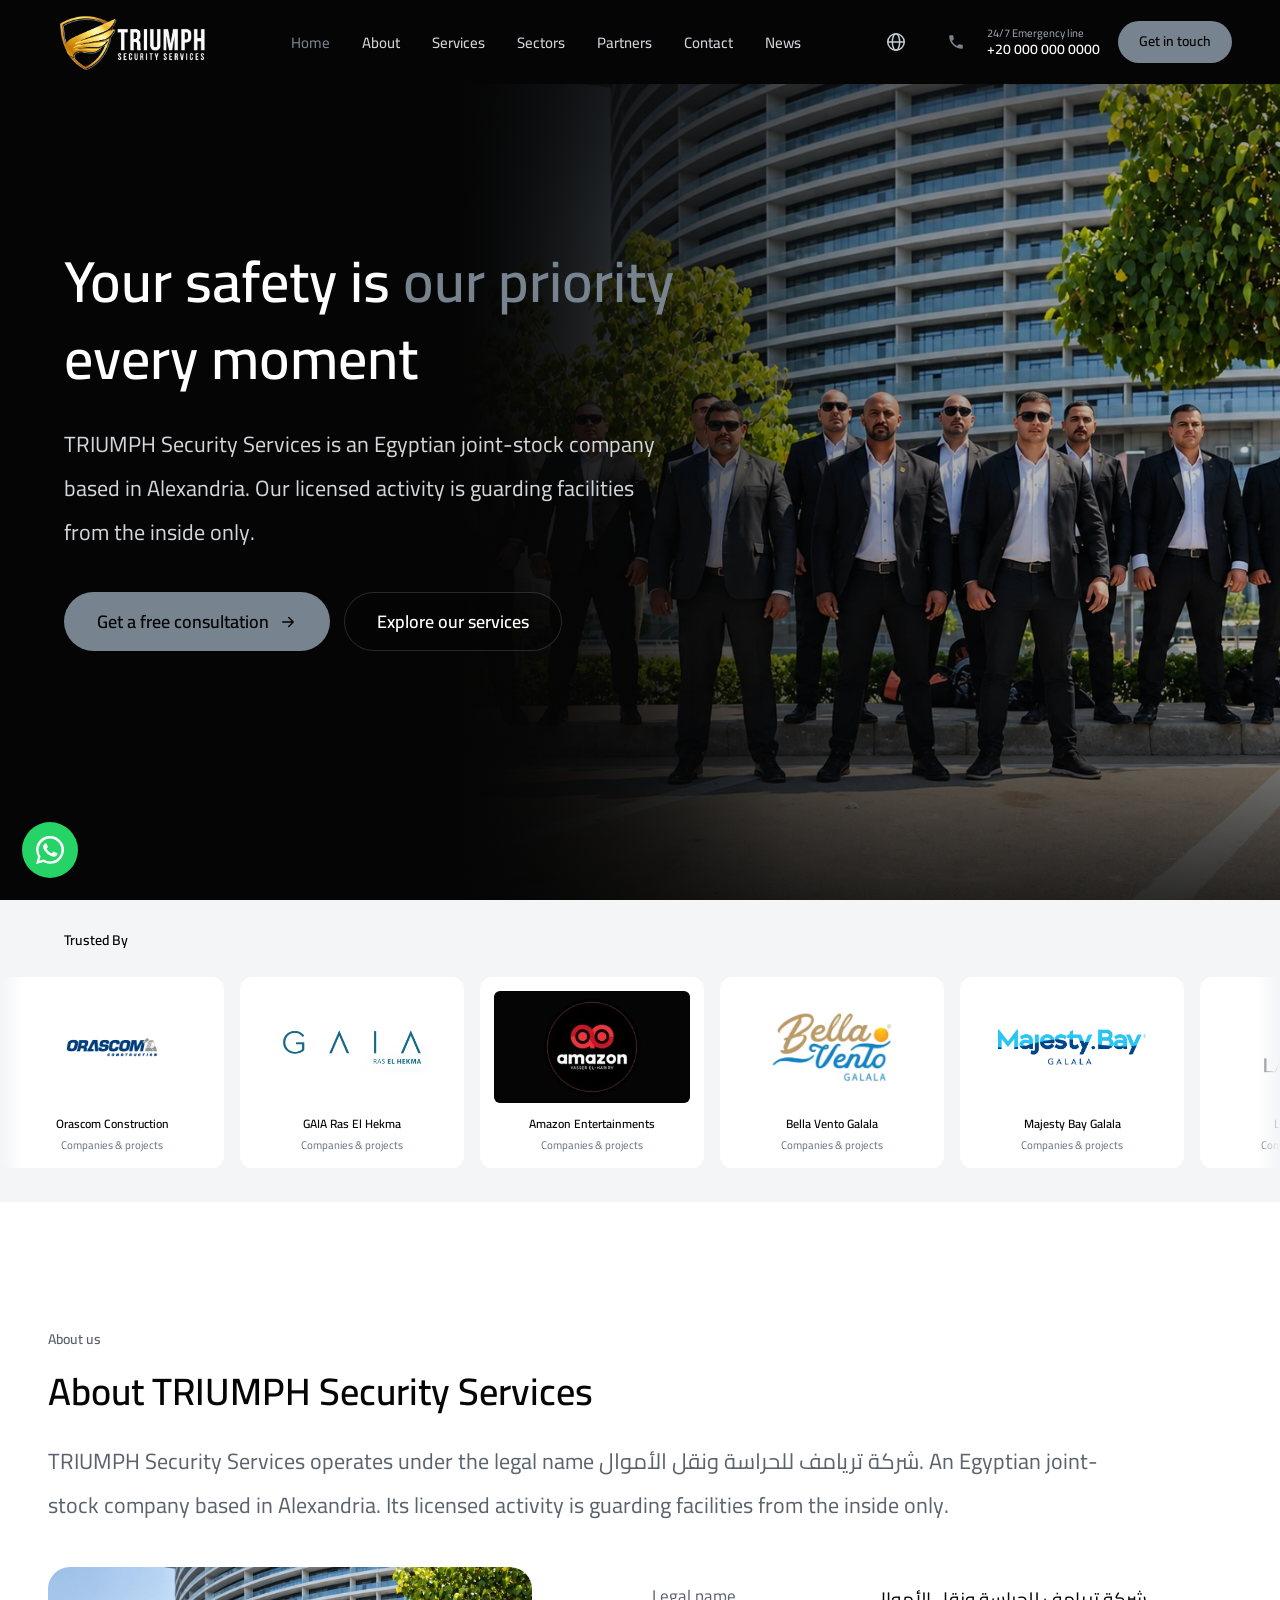
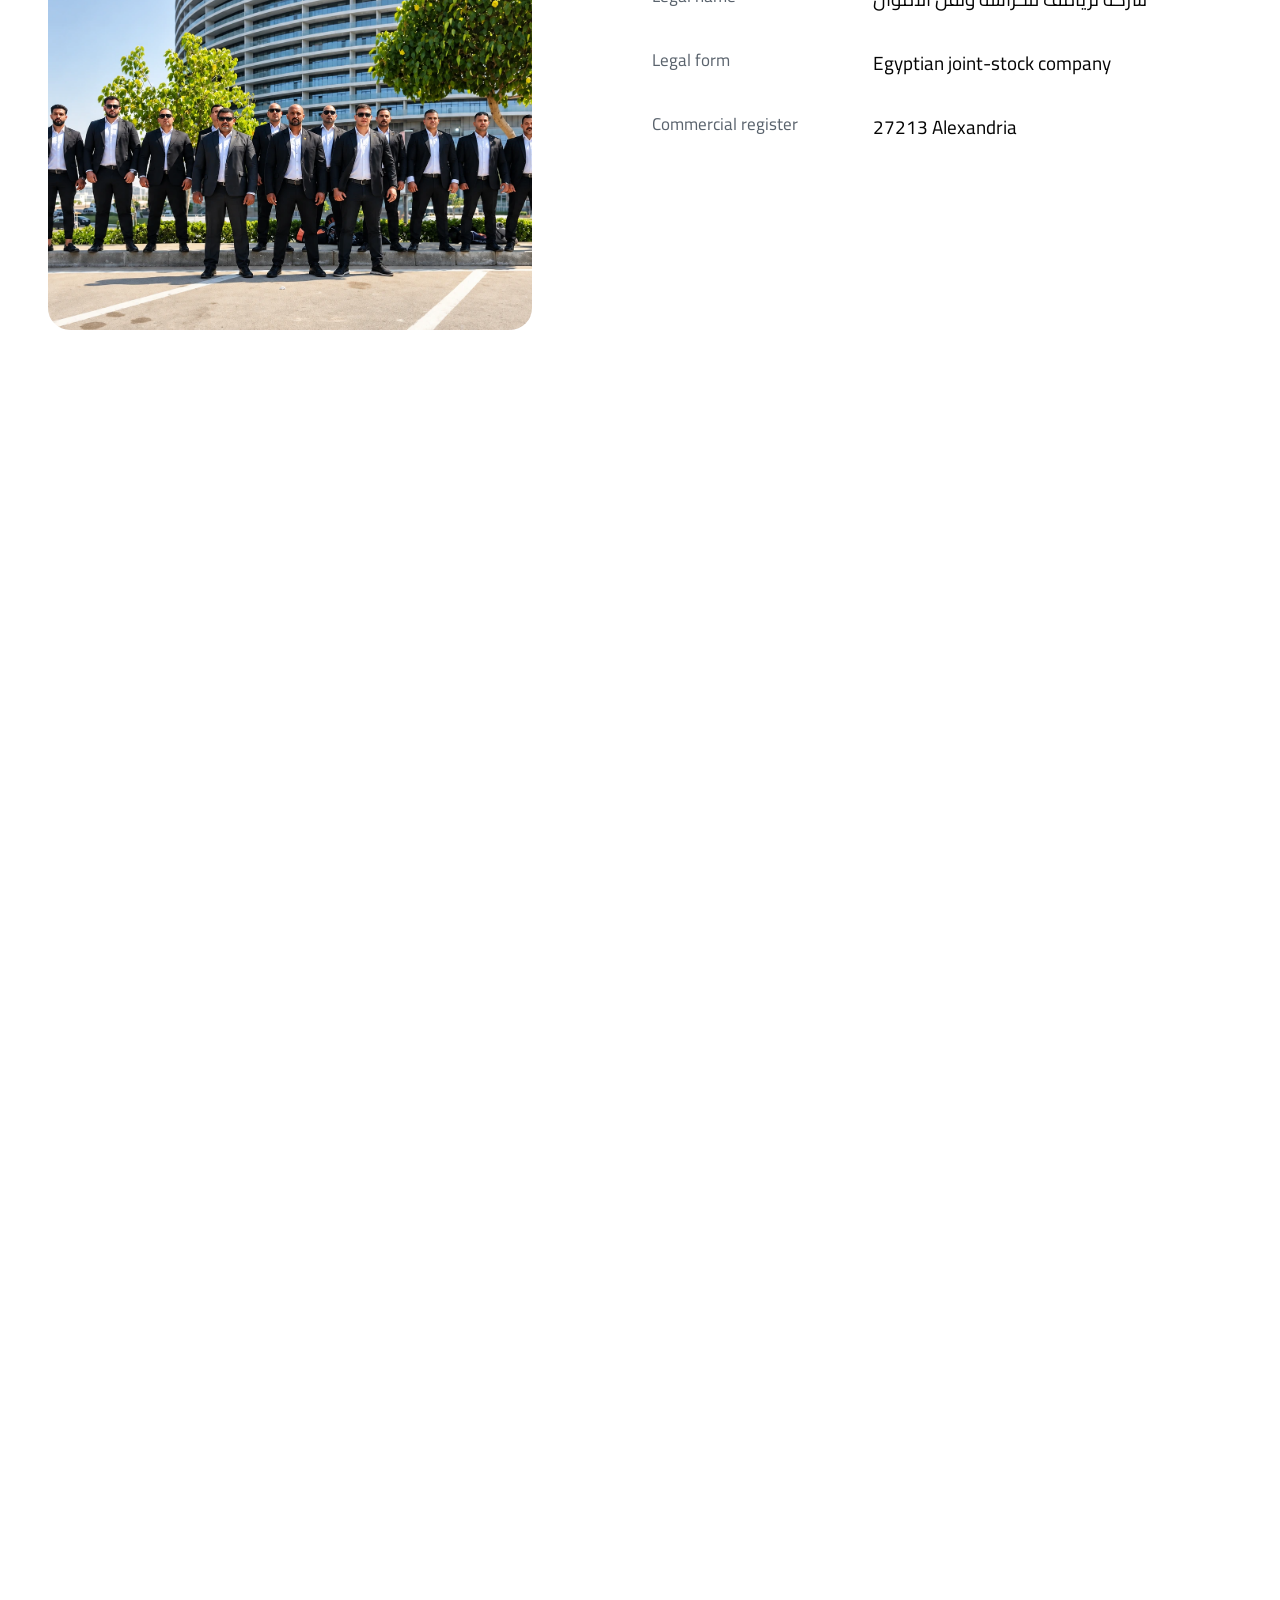
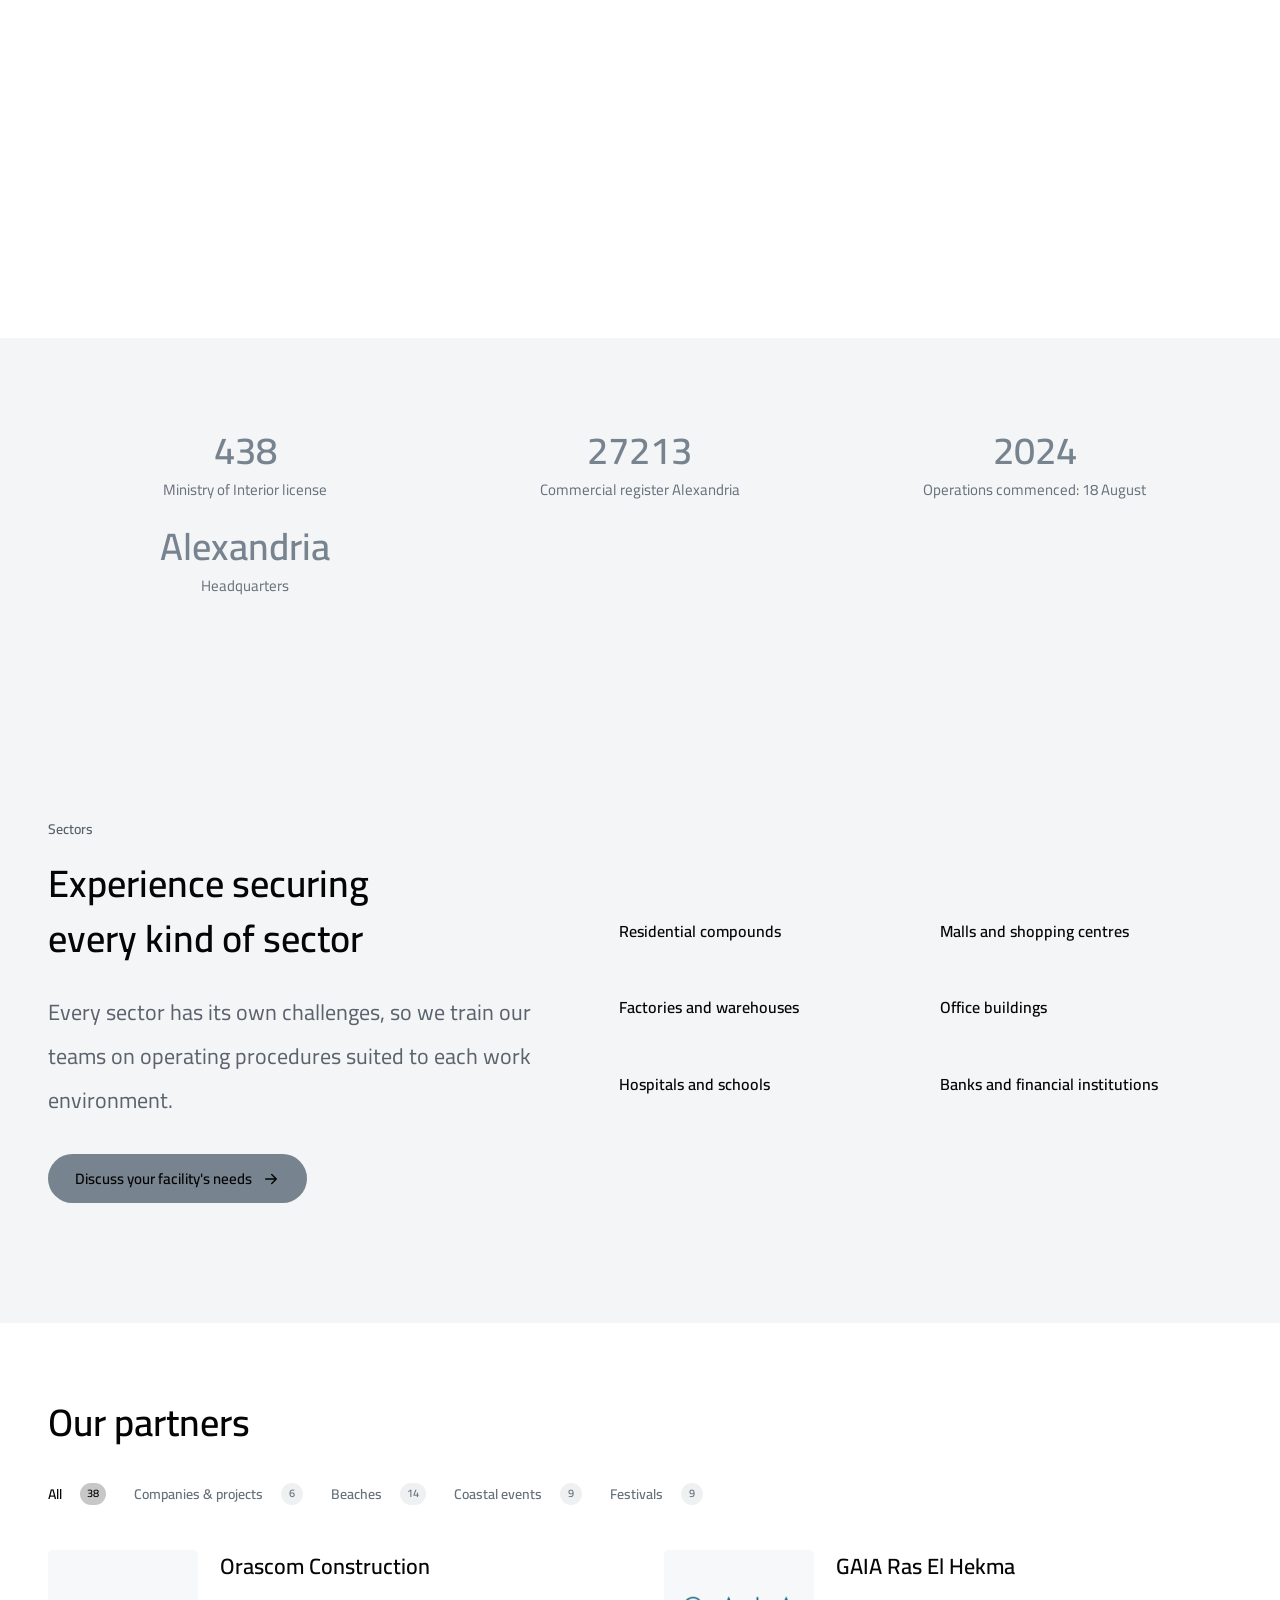
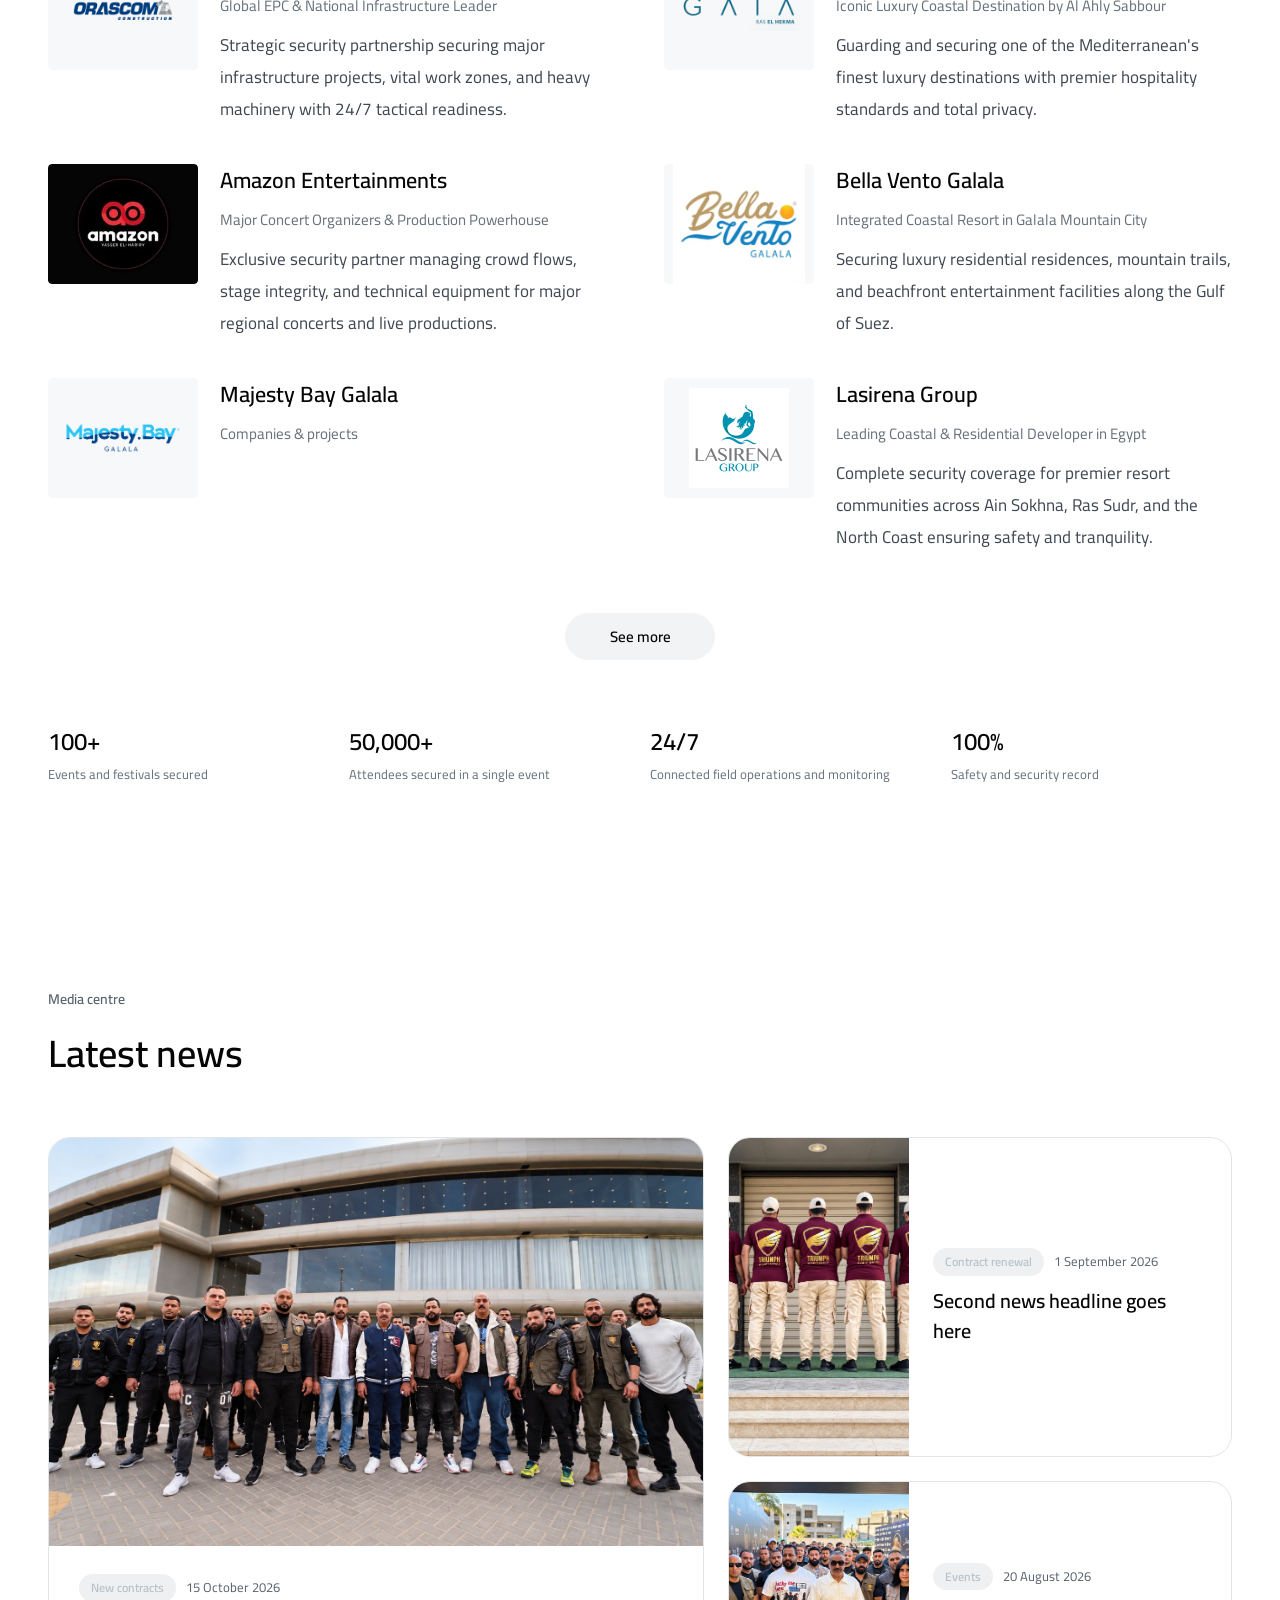
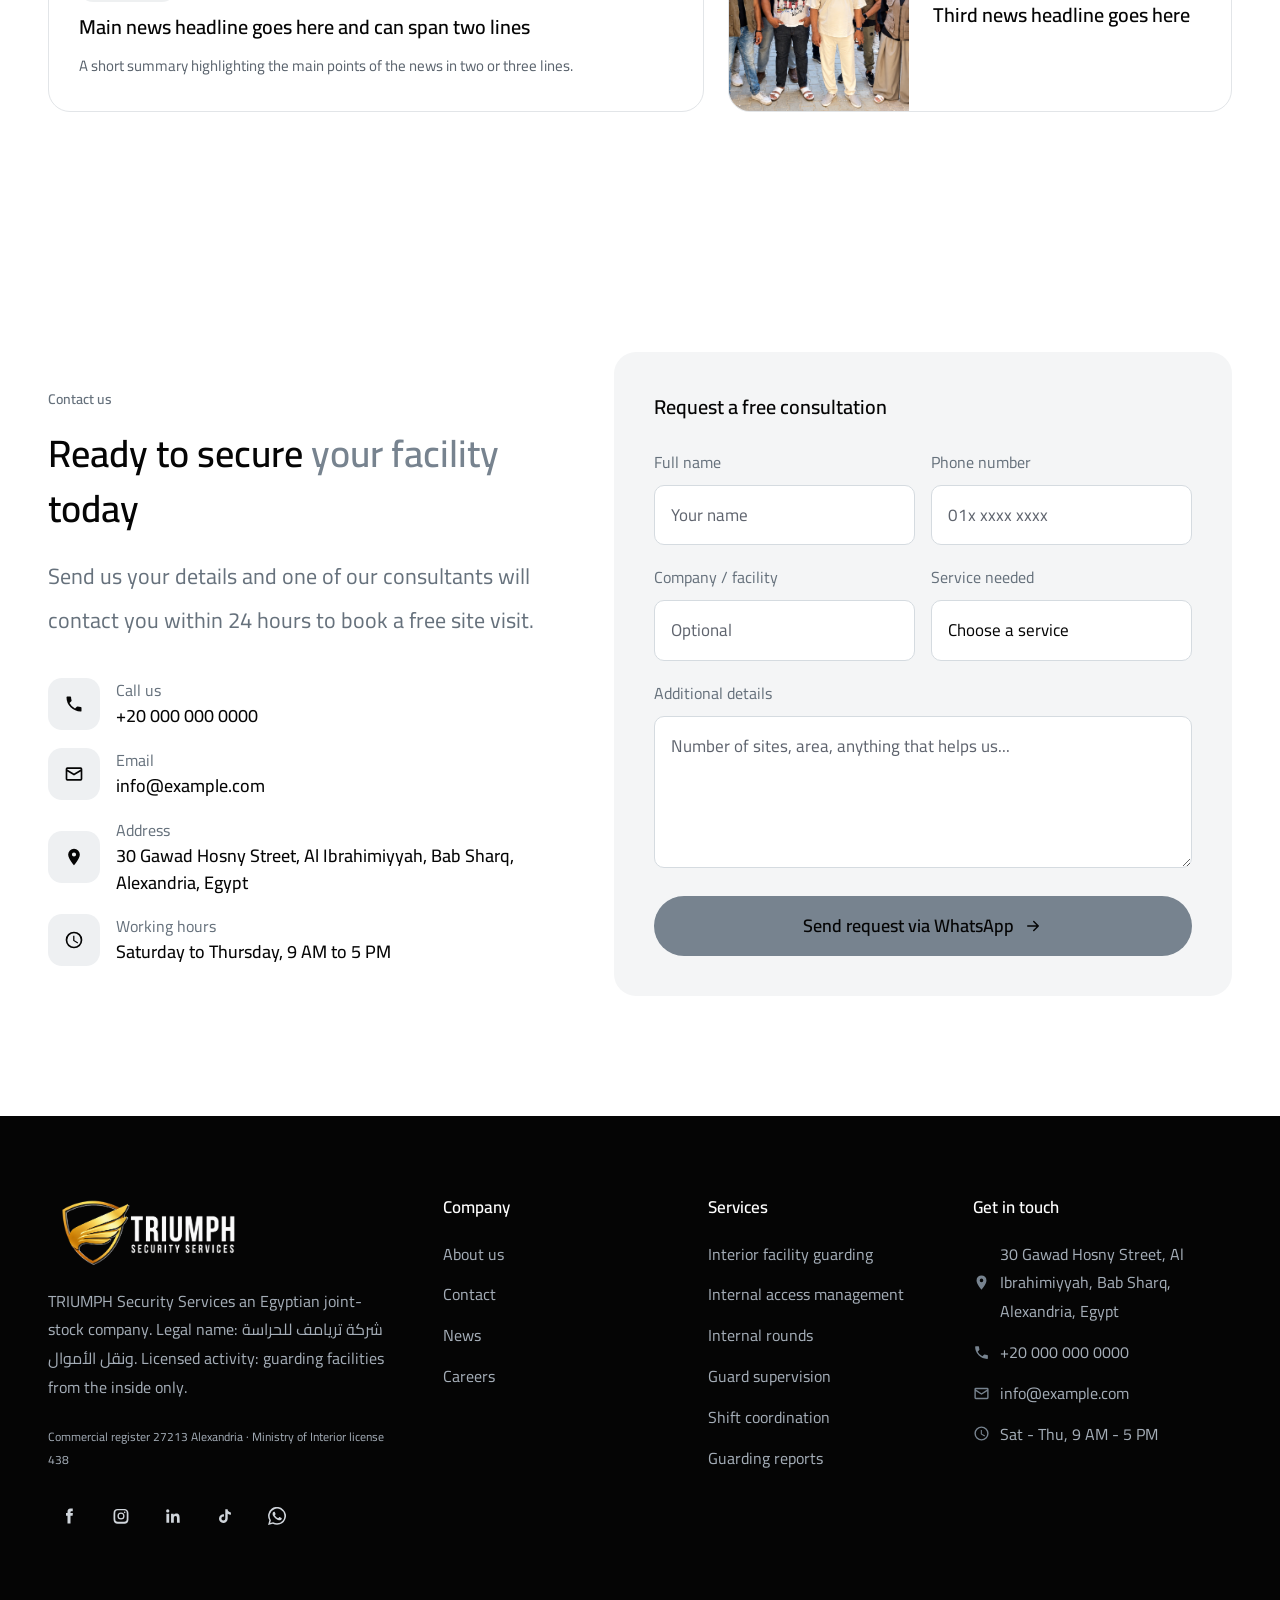
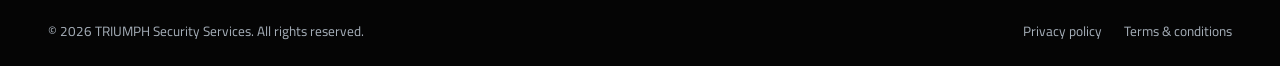
==== commit 1087be83: "Add files via upload" ====
--- a/index.html
+++ b/index.html
@@ -182,7 +182,20 @@
         </nav>
 
         <div class="header__actions">
-          <a href="ar.html" class="lang-switch" lang="ar" hreflang="ar" aria-label="العربية">ع</a>
+          <a href="ar.html" class="lang-switch" lang="ar" hreflang="ar" aria-label="العربية"
+            ><svg
+              viewBox="0 0 24 24"
+              fill="none"
+              stroke="currentColor"
+              stroke-width="1.6"
+              stroke-linecap="round"
+              stroke-linejoin="round"
+              aria-hidden="true"
+            >
+              <circle cx="12" cy="12" r="9"></circle>
+              <ellipse cx="12" cy="12" rx="4" ry="9"></ellipse>
+              <path d="M3 12h18"></path></svg
+          ></a>
           <a href="tel:+200000000000" class="header__phone">
             <span class="header__phone-ico"
               ><svg class="i"><use href="#i-phone"></use></svg
@@ -244,7 +257,7 @@
               <div class="marquee__logo-pod" data-artwork="orascom">
                 <img
                   loading="lazy"
-                  src="Our Partners/01_Companies_and_Projects/01_Orascom_Construction/Orascom_Construction.webp"
+                  src="Our Partners/01_Companies_and_Projects/Orascom_Construction.webp"
                   alt="Orascom Construction"
                 />
               </div>
@@ -257,7 +270,7 @@
               <div class="marquee__logo-pod" data-artwork="gaia">
                 <img
                   loading="lazy"
-                  src="Our Partners/01_Companies_and_Projects/02_GAIA_Ras_El_Hekma/GAIA_Ras_El_Hekma.webp"
+                  src="Our Partners/01_Companies_and_Projects/GAIA_Ras_El_Hekma.webp"
                   alt="GAIA Ras El Hekma"
                 />
               </div>
@@ -270,7 +283,7 @@
               <div class="marquee__logo-pod" data-artwork="amazon">
                 <img
                   loading="lazy"
-                  src="Our Partners/01_Companies_and_Projects/03_Amazon_Entertainments/Amazon_Entertainments_Yasser_El_Hariry.webp"
+                  src="Our Partners/01_Companies_and_Projects/Amazon_Entertainments_Yasser_El_Hariry.webp"
                   alt="Amazon Entertainments"
                 />
               </div>
@@ -283,7 +296,7 @@
               <div class="marquee__logo-pod" data-artwork="bella-vento">
                 <img
                   loading="lazy"
-                  src="Our Partners/01_Companies_and_Projects/04_Bella_Vento/Bella_Vento_Galala.webp"
+                  src="Our Partners/01_Companies_and_Projects/Bella_Vento_Galala.webp"
                   alt="Bella Vento Galala"
                 />
               </div>
@@ -296,7 +309,7 @@
               <div class="marquee__logo-pod" data-artwork="majesty">
                 <img
                   loading="lazy"
-                  src="Our Partners/01_Companies_and_Projects/05_Majesty_Bay/Majesty_Bay_Galala.webp"
+                  src="Our Partners/01_Companies_and_Projects/Majesty_Bay_Galala.webp"
                   alt="Majesty Bay Galala"
                 />
               </div>
@@ -322,7 +335,7 @@
               <div class="marquee__logo-pod" data-artwork="beaches">
                 <img
                   loading="lazy"
-                  src="Our Partners/02_North_Coast_Beaches/06_North_Coast_Beaches/KIKI_S_Beach.webp"
+                  src="Our Partners/02_North_Coast_Beaches/KIKI_S_Beach.webp"
                   alt="KIKI’S Beach"
                 />
               </div>
@@ -335,7 +348,7 @@
               <div class="marquee__logo-pod" data-artwork="beaches">
                 <img
                   loading="lazy"
-                  src="Our Partners/02_North_Coast_Beaches/06_North_Coast_Beaches/KYMA_Beach.webp"
+                  src="Our Partners/02_North_Coast_Beaches/KYMA_Beach.webp"
                   alt="KYMA Beach"
                 />
               </div>
@@ -348,7 +361,7 @@
               <div class="marquee__logo-pod" data-artwork="beaches">
                 <img
                   loading="lazy"
-                  src="Our Partners/02_North_Coast_Beaches/06_North_Coast_Beaches/Pier88.webp"
+                  src="Our Partners/02_North_Coast_Beaches/Pier88.webp"
                   alt="Pier 88"
                 />
               </div>
@@ -360,7 +373,7 @@
               <div class="marquee__logo-pod" data-artwork="beaches">
                 <img
                   loading="lazy"
-                  src="Our Partners/02_North_Coast_Beaches/06_North_Coast_Beaches/SASS_Beach_Bar.webp"
+                  src="Our Partners/02_North_Coast_Beaches/SASS_Beach_Bar.webp"
                   alt="SASS Beach Bar"
                 />
               </div>
@@ -373,7 +386,7 @@
               <div class="marquee__logo-pod" data-artwork="beaches">
                 <img
                   loading="lazy"
-                  src="Our Partners/02_North_Coast_Beaches/22_ESCA/ESCA_Beach_Club.webp"
+                  src="Our Partners/02_North_Coast_Beaches/ESCA_Beach_Club.webp"
                   alt="ESCA Beach Club"
                 />
               </div>
@@ -386,7 +399,7 @@
               <div class="marquee__logo-pod" data-artwork="beaches">
                 <img
                   loading="lazy"
-                  src="Our Partners/02_North_Coast_Beaches/23_The_Lemon_Tree/The_Lemon_Tree_Co_Hacienda_White.webp"
+                  src="Our Partners/02_North_Coast_Beaches/The_Lemon_Tree_Co_Hacienda_White.webp"
                   alt="The Lemon Tree &amp; Co."
                 />
               </div>
@@ -399,7 +412,7 @@
               <div class="marquee__logo-pod" data-artwork="beaches">
                 <img
                   loading="lazy"
-                  src="Our Partners/02_North_Coast_Beaches/24_Rituals_of_Zoya/Rituals_of_Zoya.webp"
+                  src="Our Partners/02_North_Coast_Beaches/Rituals_of_Zoya.webp"
                   alt="Rituals of Zoya"
                 />
               </div>
@@ -412,7 +425,7 @@
               <div class="marquee__logo-pod" data-artwork="beaches">
                 <img
                   loading="lazy"
-                  src="Our Partners/02_North_Coast_Beaches/25_Barbarossa/Barbarossa_Beach_Club_Masyaf.webp"
+                  src="Our Partners/02_North_Coast_Beaches/Barbarossa_Beach_Club_Masyaf.webp"
                   alt="Barbarossa Beach Club"
                 />
               </div>
@@ -425,7 +438,7 @@
               <div class="marquee__logo-pod" data-artwork="beaches">
                 <img
                   loading="lazy"
-                  src="Our Partners/02_North_Coast_Beaches/26_Lucida_Coast/Lucida_Coast_Hacienda_Red.webp"
+                  src="Our Partners/02_North_Coast_Beaches/Lucida_Coast_Hacienda_Red.webp"
                   alt="Lucida Coast"
                 />
               </div>
@@ -438,7 +451,7 @@
               <div class="marquee__logo-pod" data-artwork="beaches">
                 <img
                   loading="lazy"
-                  src="Our Partners/02_North_Coast_Beaches/27_Sea_Code/Sea_Code_Beach_Club.webp"
+                  src="Our Partners/02_North_Coast_Beaches/Sea_Code_Beach_Club.webp"
                   alt="Sea Code Beach Club"
                 />
               </div>
@@ -451,7 +464,7 @@
               <div class="marquee__logo-pod" data-artwork="beaches">
                 <img
                   loading="lazy"
-                  src="Our Partners/02_North_Coast_Beaches/28_Notch/Notch_Beach_Club.webp"
+                  src="Our Partners/02_North_Coast_Beaches/Notch_Beach_Club.webp"
                   alt="Notch Beach Club"
                 />
               </div>
@@ -464,7 +477,7 @@
               <div class="marquee__logo-pod" data-artwork="beaches">
                 <img
                   loading="lazy"
-                  src="Our Partners/02_North_Coast_Beaches/29_Surf_Club/Surf_Club_North_Coast.webp"
+                  src="Our Partners/02_North_Coast_Beaches/Surf_Club_North_Coast.webp"
                   alt="Surf Club"
                 />
               </div>
@@ -477,7 +490,7 @@
               <div class="marquee__logo-pod" data-artwork="beaches">
                 <img
                   loading="lazy"
-                  src="Our Partners/02_North_Coast_Beaches/30_The_Smokery/The_Smokery_Beach_Bianchi.webp"
+                  src="Our Partners/02_North_Coast_Beaches/The_Smokery_Beach_Bianchi.webp"
                   alt="The Smokery Beach"
                 />
               </div>
@@ -490,7 +503,7 @@
               <div class="marquee__logo-pod" data-artwork="beaches">
                 <img
                   loading="lazy"
-                  src="Our Partners/02_North_Coast_Beaches/31_La_Femme/La_Femme_Beach_Marina.webp"
+                  src="Our Partners/02_North_Coast_Beaches/La_Femme_Beach_Marina.webp"
                   alt="La Femme Beach"
                 />
               </div>
@@ -503,7 +516,7 @@
               <div class="marquee__logo-pod" data-artwork="coast-events">
                 <img
                   loading="lazy"
-                  src="Our Partners/03_North_Coast_Events/07_North_Coast_Events/Fouka_Bay_Beach_Festival.webp"
+                  src="Our Partners/03_North_Coast_Events/Fouka_Bay_Beach_Festival.webp"
                   alt="Fouka Bay Beach Festival"
                 />
               </div>
@@ -516,7 +529,7 @@
               <div class="marquee__logo-pod" data-artwork="coast-events">
                 <img
                   loading="lazy"
-                  src="Our Partners/03_North_Coast_Events/07_North_Coast_Events/Porto_Beats_Ragheb_Alama.webp"
+                  src="Our Partners/03_North_Coast_Events/Porto_Beats_Ragheb_Alama.webp"
                   alt="Porto Beats · Ragheb Alama"
                 />
               </div>
@@ -529,7 +542,7 @@
               <div class="marquee__logo-pod" data-artwork="coast-events">
                 <img
                   loading="lazy"
-                  src="Our Partners/03_North_Coast_Events/07_North_Coast_Events/Seashore_Concert_Hussein_Al_Jasmi.webp"
+                  src="Our Partners/03_North_Coast_Events/Seashore_Concert_Hussein_Al_Jasmi.webp"
                   alt="Seashore · Hussein Al Jasmi"
                 />
               </div>
@@ -542,7 +555,7 @@
               <div class="marquee__logo-pod" data-artwork="coast-events">
                 <img
                   loading="lazy"
-                  src="Our Partners/03_North_Coast_Events/07_North_Coast_Events/Shorelines_Festival_Almaza_Bay.webp"
+                  src="Our Partners/03_North_Coast_Events/Shorelines_Festival_Almaza_Bay.webp"
                   alt="Shorelines Festival · Almaza Bay"
                 />
               </div>
@@ -555,7 +568,7 @@
               <div class="marquee__logo-pod" data-artwork="coast-events">
                 <img
                   loading="lazy"
-                  src="Our Partners/03_North_Coast_Events/07_North_Coast_Events/The_Play_Festival_D-Bay.webp"
+                  src="Our Partners/03_North_Coast_Events/The_Play_Festival_D-Bay.webp"
                   alt="The Play Festival · D-Bay"
                 />
               </div>
@@ -568,7 +581,7 @@
               <div class="marquee__logo-pod" data-artwork="coast-events">
                 <img
                   loading="lazy"
-                  src="Our Partners/03_North_Coast_Events/07_North_Coast_Events/Turquoise_Festival_George_Wassouf.webp"
+                  src="Our Partners/03_North_Coast_Events/Turquoise_Festival_George_Wassouf.webp"
                   alt="Turquoise Festival · George Wassouf"
                 />
               </div>
@@ -581,7 +594,7 @@
               <div class="marquee__logo-pod" data-artwork="coast-events">
                 <img
                   loading="lazy"
-                  src="Our Partners/03_North_Coast_Events/10_Teatro_Romano_Marina/Teatro_Romano_Marina_2025.webp"
+                  src="Our Partners/03_North_Coast_Events/Teatro_Romano_Marina_2025.webp"
                   alt="Teatro Romano Marina 2025"
                 />
               </div>
@@ -594,7 +607,7 @@
               <div class="marquee__logo-pod" data-artwork="coast-events">
                 <img
                   loading="lazy"
-                  src="Our Partners/03_North_Coast_Events/11_Porto_Golf_Concerts/Porto_Beats_Mohamed_Ramadan.webp"
+                  src="Our Partners/03_North_Coast_Events/Porto_Beats_Mohamed_Ramadan.webp"
                   alt="Porto Beats · Mohamed Ramadan"
                 />
               </div>
@@ -607,7 +620,7 @@
               <div class="marquee__logo-pod" data-artwork="coast-events">
                 <img
                   loading="lazy"
-                  src="Our Partners/03_North_Coast_Events/13_Rituals_of_The_Sun/Rituals_of_The_Sun_Zoya_2026.webp"
+                  src="Our Partners/03_North_Coast_Events/Rituals_of_The_Sun_Zoya_2026.webp"
                   alt="Rituals of the Sun · Zoya 2026"
                 />
               </div>
@@ -620,7 +633,7 @@
               <div class="marquee__logo-pod" data-artwork="festivals">
                 <img
                   loading="lazy"
-                  src="Our Partners/04_Other_Festivals/08_New_Alamein_Festival/New_Alamein_Festival_2024.webp"
+                  src="Our Partners/04_Other_Festivals/New_Alamein_Festival_2024.webp"
                   alt="New Alamein Festival 2024"
                 />
               </div>
@@ -633,7 +646,7 @@
               <div class="marquee__logo-pod" data-artwork="festivals">
                 <img
                   loading="lazy"
-                  src="Our Partners/04_Other_Festivals/08_New_Alamein_Festival/New_Alamein_Festival_2025.webp"
+                  src="Our Partners/04_Other_Festivals/New_Alamein_Festival_2025.webp"
                   alt="New Alamein Festival 2025"
                 />
               </div>
@@ -646,7 +659,7 @@
               <div class="marquee__logo-pod" data-artwork="festivals">
                 <img
                   loading="lazy"
-                  src="Our Partners/04_Other_Festivals/09_Winter_Fustat_Festival/Winter_Fustat_Festival.webp"
+                  src="Our Partners/04_Other_Festivals/Winter_Fustat_Festival.webp"
                   alt="Winter Fustat Festival"
                 />
               </div>
@@ -659,7 +672,7 @@
               <div class="marquee__logo-pod" data-artwork="festivals">
                 <img
                   loading="lazy"
-                  src="Our Partners/04_Other_Festivals/16_Dyarna/Dyarna_Exhibition_North_Coast_2026.webp"
+                  src="Our Partners/04_Other_Festivals/Dyarna_Exhibition_North_Coast_2026.webp"
                   alt="Dyarna Exhibition 2026"
                 />
               </div>
@@ -672,7 +685,7 @@
               <div class="marquee__logo-pod" data-artwork="festivals">
                 <img
                   loading="lazy"
-                  src="Our Partners/04_Other_Festivals/17_El_Gouna_Film_Festival/El_Gouna_Film_Festival_2025.webp"
+                  src="Our Partners/04_Other_Festivals/El_Gouna_Film_Festival_2025.webp"
                   alt="El Gouna Film Festival 2025"
                 />
               </div>
@@ -685,7 +698,7 @@
               <div class="marquee__logo-pod" data-artwork="festivals">
                 <img
                   loading="lazy"
-                  src="Our Partners/04_Other_Festivals/18_Cairo_International_Film_Festival/Cairo_International_Film_Festival_2025.webp"
+                  src="Our Partners/04_Other_Festivals/Cairo_International_Film_Festival_2025.webp"
                   alt="Cairo International Film Festival 2025"
                 />
               </div>
@@ -698,7 +711,7 @@
               <div class="marquee__logo-pod" data-artwork="festivals">
                 <img
                   loading="lazy"
-                  src="Our Partners/04_Other_Festivals/19_Cairo_Jazz_Festival/Cairo_Jazz_Festival_2025.webp"
+                  src="Our Partners/04_Other_Festivals/Cairo_Jazz_Festival_2025.webp"
                   alt="Cairo Jazz Festival 2025"
                 />
               </div>
@@ -711,7 +724,7 @@
               <div class="marquee__logo-pod" data-artwork="festivals">
                 <img
                   loading="lazy"
-                  src="Our Partners/04_Other_Festivals/20_D_CAF/D-CAF_Downtown_Contemporary_Arts_Festival.webp"
+                  src="Our Partners/04_Other_Festivals/D-CAF_Downtown_Contemporary_Arts_Festival.webp"
                   alt="D-CAF Festival"
                 />
               </div>
@@ -724,7 +737,7 @@
               <div class="marquee__logo-pod" data-artwork="festivals">
                 <img
                   loading="lazy"
-                  src="Our Partners/04_Other_Festivals/21_Cairo_Food_Week/Cairo_Food_Week.webp"
+                  src="Our Partners/04_Other_Festivals/Cairo_Food_Week.webp"
                   alt="Cairo Food Week"
                 />
               </div>
@@ -1015,7 +1028,7 @@
             </button>
           </div>
 
-          <div class="partners__grid">
+          <div class="partners__grid" id="partners-grid">
             <article
               class="partner-card reveal"
               data-category="corporate"
@@ -1024,7 +1037,7 @@
               data-badge="Infrastructure &amp; Construction"
               data-desc="Strategic security partnership securing major infrastructure projects, vital work zones, and heavy machinery with 24/7 tactical readiness."
               data-scope="Perimeter security, biometric access control, surveillance operations, and certified guards for hazardous construction zones."
-              data-img="Our Partners/01_Companies_and_Projects/01_Orascom_Construction/Orascom_Construction.webp"
+              data-img="Our Partners/01_Companies_and_Projects/Orascom_Construction.webp"
               tabindex="0"
               role="button"
               aria-label="Orascom Construction"
@@ -1033,7 +1046,7 @@
               <div class="partner-card__media">
                 <div class="partner-card__logo-pod">
                   <img
-                    src="Our Partners/01_Companies_and_Projects/01_Orascom_Construction/Orascom_Construction.webp"
+                    src="Our Partners/01_Companies_and_Projects/Orascom_Construction.webp"
                     alt="Orascom Construction"
                     loading="lazy"
                   />
@@ -1058,7 +1071,7 @@
               data-badge="Luxury Coastal Living"
               data-desc="Guarding and securing one of the Mediterranean's finest luxury destinations with premier hospitality standards and total privacy."
               data-scope="Lagoon &amp; beachfront security, hotel facility surveillance, rapid-response tactical teams, and executive supervision."
-              data-img="Our Partners/01_Companies_and_Projects/02_GAIA_Ras_El_Hekma/GAIA_Ras_El_Hekma.webp"
+              data-img="Our Partners/01_Companies_and_Projects/GAIA_Ras_El_Hekma.webp"
               tabindex="0"
               role="button"
               aria-label="GAIA Ras El Hekma"
@@ -1067,7 +1080,7 @@
               <div class="partner-card__media">
                 <div class="partner-card__logo-pod">
                   <img
-                    src="Our Partners/01_Companies_and_Projects/02_GAIA_Ras_El_Hekma/GAIA_Ras_El_Hekma.webp"
+                    src="Our Partners/01_Companies_and_Projects/GAIA_Ras_El_Hekma.webp"
                     alt="GAIA Ras El Hekma"
                     loading="lazy"
                   />
@@ -1092,7 +1105,7 @@
               data-badge="Entertainment &amp; Production"
               data-desc="Exclusive security partner managing crowd flows, stage integrity, and technical equipment for major regional concerts and live productions."
               data-scope="Stage &amp; backstage perimeters, artist escorts, crowd surge mitigation, access-controlled accreditation zones."
-              data-img="Our Partners/01_Companies_and_Projects/03_Amazon_Entertainments/Amazon_Entertainments_Yasser_El_Hariry.webp"
+              data-img="Our Partners/01_Companies_and_Projects/Amazon_Entertainments_Yasser_El_Hariry.webp"
               tabindex="0"
               role="button"
               aria-label="Amazon Entertainments"
@@ -1101,7 +1114,7 @@
               <div class="partner-card__media">
                 <div class="partner-card__logo-pod">
                   <img
-                    src="Our Partners/01_Companies_and_Projects/03_Amazon_Entertainments/Amazon_Entertainments_Yasser_El_Hariry.webp"
+                    src="Our Partners/01_Companies_and_Projects/Amazon_Entertainments_Yasser_El_Hariry.webp"
                     alt="Amazon Entertainments"
                     loading="lazy"
                   />
@@ -1126,7 +1139,7 @@
               data-badge="Ain Sokhna Resorts"
               data-desc="Securing luxury residential residences, mountain trails, and beachfront entertainment facilities along the Gulf of Suez."
               data-scope="Checkpoint controls, panoramic perimeter monitoring, mountain-side patrol units, and central emergency response."
-              data-img="Our Partners/01_Companies_and_Projects/04_Bella_Vento/Bella_Vento_Galala.webp"
+              data-img="Our Partners/01_Companies_and_Projects/Bella_Vento_Galala.webp"
               tabindex="0"
               role="button"
               aria-label="Bella Vento Galala"
@@ -1135,7 +1148,7 @@
               <div class="partner-card__media">
                 <div class="partner-card__logo-pod">
                   <img
-                    src="Our Partners/01_Companies_and_Projects/04_Bella_Vento/Bella_Vento_Galala.webp"
+                    src="Our Partners/01_Companies_and_Projects/Bella_Vento_Galala.webp"
                     alt="Bella Vento Galala"
                     loading="lazy"
                   />
@@ -1163,14 +1176,14 @@
               data-scope=""
               data-category="corporate"
               data-artwork="majesty"
-              data-img="Our Partners/01_Companies_and_Projects/05_Majesty_Bay/Majesty_Bay_Galala.webp"
+              data-img="Our Partners/01_Companies_and_Projects/Majesty_Bay_Galala.webp"
               aria-label="Majesty Bay Galala"
             >
               <div class="partner-card__media">
                 <div class="partner-card__logo-pod">
                   <img
                     loading="lazy"
-                    src="Our Partners/01_Companies_and_Projects/05_Majesty_Bay/Majesty_Bay_Galala.webp"
+                    src="Our Partners/01_Companies_and_Projects/Majesty_Bay_Galala.webp"
                     alt="Majesty Bay Galala"
                   />
                 </div>
@@ -1225,14 +1238,14 @@
               data-scope=""
               data-category="beaches"
               data-artwork="beaches"
-              data-img="Our Partners/02_North_Coast_Beaches/06_North_Coast_Beaches/KIKI_S_Beach.webp"
+              data-img="Our Partners/02_North_Coast_Beaches/KIKI_S_Beach.webp"
               aria-label="KIKI’S Beach"
             >
               <div class="partner-card__media">
                 <div class="partner-card__logo-pod">
                   <img
                     loading="lazy"
-                    src="Our Partners/02_North_Coast_Beaches/06_North_Coast_Beaches/KIKI_S_Beach.webp"
+                    src="Our Partners/02_North_Coast_Beaches/KIKI_S_Beach.webp"
                     alt="KIKI’S Beach"
                   />
                 </div>
@@ -1253,14 +1266,14 @@
               data-scope=""
               data-category="beaches"
               data-artwork="beaches"
-              data-img="Our Partners/02_North_Coast_Beaches/06_North_Coast_Beaches/KYMA_Beach.webp"
+              data-img="Our Partners/02_North_Coast_Beaches/KYMA_Beach.webp"
               aria-label="KYMA Beach"
             >
               <div class="partner-card__media">
                 <div class="partner-card__logo-pod">
                   <img
                     loading="lazy"
-                    src="Our Partners/02_North_Coast_Beaches/06_North_Coast_Beaches/KYMA_Beach.webp"
+                    src="Our Partners/02_North_Coast_Beaches/KYMA_Beach.webp"
                     alt="KYMA Beach"
                   />
                 </div>
@@ -1281,14 +1294,14 @@
               data-scope=""
               data-category="beaches"
               data-artwork="beaches"
-              data-img="Our Partners/02_North_Coast_Beaches/06_North_Coast_Beaches/Pier88.webp"
+              data-img="Our Partners/02_North_Coast_Beaches/Pier88.webp"
               aria-label="Pier 88"
             >
               <div class="partner-card__media">
                 <div class="partner-card__logo-pod">
                   <img
                     loading="lazy"
-                    src="Our Partners/02_North_Coast_Beaches/06_North_Coast_Beaches/Pier88.webp"
+                    src="Our Partners/02_North_Coast_Beaches/Pier88.webp"
                     alt="Pier 88"
                   />
                 </div>
@@ -1309,14 +1322,14 @@
               data-scope=""
               data-category="beaches"
               data-artwork="beaches"
-              data-img="Our Partners/02_North_Coast_Beaches/06_North_Coast_Beaches/SASS_Beach_Bar.webp"
+              data-img="Our Partners/02_North_Coast_Beaches/SASS_Beach_Bar.webp"
               aria-label="SASS Beach Bar"
             >
               <div class="partner-card__media">
                 <div class="partner-card__logo-pod">
                   <img
                     loading="lazy"
-                    src="Our Partners/02_North_Coast_Beaches/06_North_Coast_Beaches/SASS_Beach_Bar.webp"
+                    src="Our Partners/02_North_Coast_Beaches/SASS_Beach_Bar.webp"
                     alt="SASS Beach Bar"
                   />
                 </div>
@@ -1337,14 +1350,14 @@
               data-scope=""
               data-category="beaches"
               data-artwork="beaches"
-              data-img="Our Partners/02_North_Coast_Beaches/22_ESCA/ESCA_Beach_Club.webp"
+              data-img="Our Partners/02_North_Coast_Beaches/ESCA_Beach_Club.webp"
               aria-label="ESCA Beach Club"
             >
               <div class="partner-card__media">
                 <div class="partner-card__logo-pod">
                   <img
                     loading="lazy"
-                    src="Our Partners/02_North_Coast_Beaches/22_ESCA/ESCA_Beach_Club.webp"
+                    src="Our Partners/02_North_Coast_Beaches/ESCA_Beach_Club.webp"
                     alt="ESCA Beach Club"
                   />
                 </div>
@@ -1365,14 +1378,14 @@
               data-scope=""
               data-category="beaches"
               data-artwork="beaches"
-              data-img="Our Partners/02_North_Coast_Beaches/23_The_Lemon_Tree/The_Lemon_Tree_Co_Hacienda_White.webp"
+              data-img="Our Partners/02_North_Coast_Beaches/The_Lemon_Tree_Co_Hacienda_White.webp"
               aria-label="The Lemon Tree &amp; Co."
             >
               <div class="partner-card__media">
                 <div class="partner-card__logo-pod">
                   <img
                     loading="lazy"
-                    src="Our Partners/02_North_Coast_Beaches/23_The_Lemon_Tree/The_Lemon_Tree_Co_Hacienda_White.webp"
+                    src="Our Partners/02_North_Coast_Beaches/The_Lemon_Tree_Co_Hacienda_White.webp"
                     alt="The Lemon Tree &amp; Co."
                   />
                 </div>
@@ -1393,14 +1406,14 @@
               data-scope=""
               data-category="beaches"
               data-artwork="beaches"
-              data-img="Our Partners/02_North_Coast_Beaches/24_Rituals_of_Zoya/Rituals_of_Zoya.webp"
+              data-img="Our Partners/02_North_Coast_Beaches/Rituals_of_Zoya.webp"
               aria-label="Rituals of Zoya"
             >
               <div class="partner-card__media">
                 <div class="partner-card__logo-pod">
                   <img
                     loading="lazy"
-                    src="Our Partners/02_North_Coast_Beaches/24_Rituals_of_Zoya/Rituals_of_Zoya.webp"
+                    src="Our Partners/02_North_Coast_Beaches/Rituals_of_Zoya.webp"
                     alt="Rituals of Zoya"
                   />
                 </div>
@@ -1421,14 +1434,14 @@
               data-scope=""
               data-category="beaches"
               data-artwork="beaches"
-              data-img="Our Partners/02_North_Coast_Beaches/25_Barbarossa/Barbarossa_Beach_Club_Masyaf.webp"
+              data-img="Our Partners/02_North_Coast_Beaches/Barbarossa_Beach_Club_Masyaf.webp"
               aria-label="Barbarossa Beach Club"
             >
               <div class="partner-card__media">
                 <div class="partner-card__logo-pod">
                   <img
                     loading="lazy"
-                    src="Our Partners/02_North_Coast_Beaches/25_Barbarossa/Barbarossa_Beach_Club_Masyaf.webp"
+                    src="Our Partners/02_North_Coast_Beaches/Barbarossa_Beach_Club_Masyaf.webp"
                     alt="Barbarossa Beach Club"
                   />
                 </div>
@@ -1449,14 +1462,14 @@
               data-scope=""
               data-category="beaches"
               data-artwork="beaches"
-              data-img="Our Partners/02_North_Coast_Beaches/26_Lucida_Coast/Lucida_Coast_Hacienda_Red.webp"
+              data-img="Our Partners/02_North_Coast_Beaches/Lucida_Coast_Hacienda_Red.webp"
               aria-label="Lucida Coast"
             >
               <div class="partner-card__media">
                 <div class="partner-card__logo-pod">
                   <img
                     loading="lazy"
-                    src="Our Partners/02_North_Coast_Beaches/26_Lucida_Coast/Lucida_Coast_Hacienda_Red.webp"
+                    src="Our Partners/02_North_Coast_Beaches/Lucida_Coast_Hacienda_Red.webp"
                     alt="Lucida Coast"
                   />
                 </div>
@@ -1477,14 +1490,14 @@
               data-scope=""
               data-category="beaches"
               data-artwork="beaches"
-              data-img="Our Partners/02_North_Coast_Beaches/27_Sea_Code/Sea_Code_Beach_Club.webp"
+              data-img="Our Partners/02_North_Coast_Beaches/Sea_Code_Beach_Club.webp"
               aria-label="Sea Code Beach Club"
             >
               <div class="partner-card__media">
                 <div class="partner-card__logo-pod">
                   <img
                     loading="lazy"
-                    src="Our Partners/02_North_Coast_Beaches/27_Sea_Code/Sea_Code_Beach_Club.webp"
+                    src="Our Partners/02_North_Coast_Beaches/Sea_Code_Beach_Club.webp"
                     alt="Sea Code Beach Club"
                   />
                 </div>
@@ -1505,14 +1518,14 @@
               data-scope=""
               data-category="beaches"
               data-artwork="beaches"
-              data-img="Our Partners/02_North_Coast_Beaches/28_Notch/Notch_Beach_Club.webp"
+              data-img="Our Partners/02_North_Coast_Beaches/Notch_Beach_Club.webp"
               aria-label="Notch Beach Club"
             >
               <div class="partner-card__media">
                 <div class="partner-card__logo-pod">
                   <img
                     loading="lazy"
-                    src="Our Partners/02_North_Coast_Beaches/28_Notch/Notch_Beach_Club.webp"
+                    src="Our Partners/02_North_Coast_Beaches/Notch_Beach_Club.webp"
                     alt="Notch Beach Club"
                   />
                 </div>
@@ -1533,14 +1546,14 @@
               data-scope=""
               data-category="beaches"
               data-artwork="beaches"
-              data-img="Our Partners/02_North_Coast_Beaches/29_Surf_Club/Surf_Club_North_Coast.webp"
+              data-img="Our Partners/02_North_Coast_Beaches/Surf_Club_North_Coast.webp"
               aria-label="Surf Club"
             >
               <div class="partner-card__media">
                 <div class="partner-card__logo-pod">
                   <img
                     loading="lazy"
-                    src="Our Partners/02_North_Coast_Beaches/29_Surf_Club/Surf_Club_North_Coast.webp"
+                    src="Our Partners/02_North_Coast_Beaches/Surf_Club_North_Coast.webp"
                     alt="Surf Club"
                   />
                 </div>
@@ -1561,14 +1574,14 @@
               data-scope=""
               data-category="beaches"
               data-artwork="beaches"
-              data-img="Our Partners/02_North_Coast_Beaches/30_The_Smokery/The_Smokery_Beach_Bianchi.webp"
+              data-img="Our Partners/02_North_Coast_Beaches/The_Smokery_Beach_Bianchi.webp"
               aria-label="The Smokery Beach"
             >
               <div class="partner-card__media">
                 <div class="partner-card__logo-pod">
                   <img
                     loading="lazy"
-                    src="Our Partners/02_North_Coast_Beaches/30_The_Smokery/The_Smokery_Beach_Bianchi.webp"
+                    src="Our Partners/02_North_Coast_Beaches/The_Smokery_Beach_Bianchi.webp"
                     alt="The Smokery Beach"
                   />
                 </div>
@@ -1589,14 +1602,14 @@
               data-scope=""
               data-category="beaches"
               data-artwork="beaches"
-              data-img="Our Partners/02_North_Coast_Beaches/31_La_Femme/La_Femme_Beach_Marina.webp"
+              data-img="Our Partners/02_North_Coast_Beaches/La_Femme_Beach_Marina.webp"
               aria-label="La Femme Beach"
             >
               <div class="partner-card__media">
                 <div class="partner-card__logo-pod">
                   <img
                     loading="lazy"
-                    src="Our Partners/02_North_Coast_Beaches/31_La_Femme/La_Femme_Beach_Marina.webp"
+                    src="Our Partners/02_North_Coast_Beaches/La_Femme_Beach_Marina.webp"
                     alt="La Femme Beach"
                   />
                 </div>
@@ -1617,14 +1630,14 @@
               data-scope=""
               data-category="coast-events"
               data-artwork="coast-events"
-              data-img="Our Partners/03_North_Coast_Events/07_North_Coast_Events/Fouka_Bay_Beach_Festival.webp"
+              data-img="Our Partners/03_North_Coast_Events/Fouka_Bay_Beach_Festival.webp"
               aria-label="Fouka Bay Beach Festival"
             >
               <div class="partner-card__media">
                 <div class="partner-card__logo-pod">
                   <img
                     loading="lazy"
-                    src="Our Partners/03_North_Coast_Events/07_North_Coast_Events/Fouka_Bay_Beach_Festival.webp"
+                    src="Our Partners/03_North_Coast_Events/Fouka_Bay_Beach_Festival.webp"
                     alt="Fouka Bay Beach Festival"
                   />
                 </div>
@@ -1642,7 +1655,7 @@
               data-badge="VIP Star Concert"
               data-desc="Elite security coverage for Lebanese superstar Ragheb Alama's gala evening, safeguarding high-profile guests and private lounge sectors."
               data-scope="Dedicated VIP red-carpet access, backstage screening, hotel security synchronization, close protection detail."
-              data-img="Our Partners/03_North_Coast_Events/07_North_Coast_Events/Porto_Beats_Ragheb_Alama.webp"
+              data-img="Our Partners/03_North_Coast_Events/Porto_Beats_Ragheb_Alama.webp"
               tabindex="0"
               role="button"
               aria-label="Porto Beats · Ragheb Alama"
@@ -1650,7 +1663,7 @@
             >
               <div class="partner-card__media">
                 <img
-                  src="Our Partners/03_North_Coast_Events/07_North_Coast_Events/Porto_Beats_Ragheb_Alama.webp"
+                  src="Our Partners/03_North_Coast_Events/Porto_Beats_Ragheb_Alama.webp"
                   alt="Porto Beats · Ragheb Alama"
                   loading="lazy"
                 />
@@ -1678,14 +1691,14 @@
               data-scope=""
               data-category="coast-events"
               data-artwork="coast-events"
-              data-img="Our Partners/03_North_Coast_Events/07_North_Coast_Events/Seashore_Concert_Hussein_Al_Jasmi.webp"
+              data-img="Our Partners/03_North_Coast_Events/Seashore_Concert_Hussein_Al_Jasmi.webp"
               aria-label="Seashore · Hussein Al Jasmi"
             >
               <div class="partner-card__media">
                 <div class="partner-card__logo-pod">
                   <img
                     loading="lazy"
-                    src="Our Partners/03_North_Coast_Events/07_North_Coast_Events/Seashore_Concert_Hussein_Al_Jasmi.webp"
+                    src="Our Partners/03_North_Coast_Events/Seashore_Concert_Hussein_Al_Jasmi.webp"
                     alt="Seashore · Hussein Al Jasmi"
                   />
                 </div>
@@ -1706,14 +1719,14 @@
               data-scope=""
               data-category="coast-events"
               data-artwork="coast-events"
-              data-img="Our Partners/03_North_Coast_Events/07_North_Coast_Events/Shorelines_Festival_Almaza_Bay.webp"
+              data-img="Our Partners/03_North_Coast_Events/Shorelines_Festival_Almaza_Bay.webp"
               aria-label="Shorelines Festival · Almaza Bay"
             >
               <div class="partner-card__media">
                 <div class="partner-card__logo-pod">
                   <img
                     loading="lazy"
-                    src="Our Partners/03_North_Coast_Events/07_North_Coast_Events/Shorelines_Festival_Almaza_Bay.webp"
+                    src="Our Partners/03_North_Coast_Events/Shorelines_Festival_Almaza_Bay.webp"
                     alt="Shorelines Festival · Almaza Bay"
                   />
                 </div>
@@ -1734,14 +1747,14 @@
               data-scope=""
               data-category="coast-events"
               data-artwork="coast-events"
-              data-img="Our Partners/03_North_Coast_Events/07_North_Coast_Events/The_Play_Festival_D-Bay.webp"
+              data-img="Our Partners/03_North_Coast_Events/The_Play_Festival_D-Bay.webp"
               aria-label="The Play Festival · D-Bay"
             >
               <div class="partner-card__media">
                 <div class="partner-card__logo-pod">
                   <img
                     loading="lazy"
-                    src="Our Partners/03_North_Coast_Events/07_North_Coast_Events/The_Play_Festival_D-Bay.webp"
+                    src="Our Partners/03_North_Coast_Events/The_Play_Festival_D-Bay.webp"
                     alt="The Play Festival · D-Bay"
                   />
                 </div>
@@ -1762,14 +1775,14 @@
               data-scope=""
               data-category="coast-events"
               data-artwork="coast-events"
-              data-img="Our Partners/03_North_Coast_Events/07_North_Coast_Events/Turquoise_Festival_George_Wassouf.webp"
+              data-img="Our Partners/03_North_Coast_Events/Turquoise_Festival_George_Wassouf.webp"
               aria-label="Turquoise Festival · George Wassouf"
             >
               <div class="partner-card__media">
                 <div class="partner-card__logo-pod">
                   <img
                     loading="lazy"
-                    src="Our Partners/03_North_Coast_Events/07_North_Coast_Events/Turquoise_Festival_George_Wassouf.webp"
+                    src="Our Partners/03_North_Coast_Events/Turquoise_Festival_George_Wassouf.webp"
                     alt="Turquoise Festival · George Wassouf"
                   />
                 </div>
@@ -1787,7 +1800,7 @@
               data-badge="Live Summer Amphitheater"
               data-desc="Exclusive security command over Marina's Roman Amphitheater, controlling grandstand seating, backstage entries, and stage perimeters."
               data-scope="Amphitheater crowd seating protocols, encrypted tactical communications, artist green room protection, and egress control."
-              data-img="Our Partners/03_North_Coast_Events/10_Teatro_Romano_Marina/Teatro_Romano_Marina_2025.webp"
+              data-img="Our Partners/03_North_Coast_Events/Teatro_Romano_Marina_2025.webp"
               tabindex="0"
               role="button"
               aria-label="Teatro Romano Marina 2025"
@@ -1795,7 +1808,7 @@
             >
               <div class="partner-card__media">
                 <img
-                  src="Our Partners/03_North_Coast_Events/10_Teatro_Romano_Marina/Teatro_Romano_Marina_2025.webp"
+                  src="Our Partners/03_North_Coast_Events/Teatro_Romano_Marina_2025.webp"
                   alt="Teatro Romano Marina 2025"
                   loading="lazy"
                 />
@@ -1820,7 +1833,7 @@
               data-badge="Major Live Concert"
               data-desc="Precision security execution for mega-star Mohamed Ramadan's headline show, managing record-breaking audience density with zero incidents."
               data-scope="Main stage defense lines, electronic ingress turnstiles, secure emergency transit, close VIP personal protection."
-              data-img="Our Partners/03_North_Coast_Events/11_Porto_Golf_Concerts/Porto_Beats_Mohamed_Ramadan.webp"
+              data-img="Our Partners/03_North_Coast_Events/Porto_Beats_Mohamed_Ramadan.webp"
               tabindex="0"
               role="button"
               aria-label="Porto Beats · Mohamed Ramadan"
@@ -1828,7 +1841,7 @@
             >
               <div class="partner-card__media">
                 <img
-                  src="Our Partners/03_North_Coast_Events/11_Porto_Golf_Concerts/Porto_Beats_Mohamed_Ramadan.webp"
+                  src="Our Partners/03_North_Coast_Events/Porto_Beats_Mohamed_Ramadan.webp"
                   alt="Porto Beats · Mohamed Ramadan"
                   loading="lazy"
                 />
@@ -1856,14 +1869,14 @@
               data-scope=""
               data-category="coast-events"
               data-artwork="coast-events"
-              data-img="Our Partners/03_North_Coast_Events/13_Rituals_of_The_Sun/Rituals_of_The_Sun_Zoya_2026.webp"
+              data-img="Our Partners/03_North_Coast_Events/Rituals_of_The_Sun_Zoya_2026.webp"
               aria-label="Rituals of the Sun · Zoya 2026"
             >
               <div class="partner-card__media">
                 <div class="partner-card__logo-pod">
                   <img
                     loading="lazy"
-                    src="Our Partners/03_North_Coast_Events/13_Rituals_of_The_Sun/Rituals_of_The_Sun_Zoya_2026.webp"
+                    src="Our Partners/03_North_Coast_Events/Rituals_of_The_Sun_Zoya_2026.webp"
                     alt="Rituals of the Sun · Zoya 2026"
                   />
                 </div>
@@ -1881,7 +1894,7 @@
               data-badge="International Festival 2024"
               data-desc="Flawless security deployment over Alamein Arena concerts, international sports tournaments, and public cultural performances."
               data-scope="Arena access logistics, traffic routing, VIP backstage escorts, broadcast media safety, and emergency medical corridors."
-              data-img="Our Partners/04_Other_Festivals/08_New_Alamein_Festival/New_Alamein_Festival_2024.webp"
+              data-img="Our Partners/04_Other_Festivals/New_Alamein_Festival_2024.webp"
               tabindex="0"
               role="button"
               aria-label="New Alamein Festival 2024"
@@ -1889,7 +1902,7 @@
             >
               <div class="partner-card__media">
                 <img
-                  src="Our Partners/04_Other_Festivals/08_New_Alamein_Festival/New_Alamein_Festival_2024.webp"
+                  src="Our Partners/04_Other_Festivals/New_Alamein_Festival_2024.webp"
                   alt="New Alamein Festival 2024"
                   loading="lazy"
                 />
@@ -1914,7 +1927,7 @@
               data-badge="International Festival 2025"
               data-desc="Heading security operations for the 2025 edition; coordinating safe transit and protection for hundreds of thousands of daily festivalgoers."
               data-scope="Arena concert security, multi-gate digital screening, mobile command operations, and high-level dignitary protocol protection."
-              data-img="Our Partners/04_Other_Festivals/08_New_Alamein_Festival/New_Alamein_Festival_2025.webp"
+              data-img="Our Partners/04_Other_Festivals/New_Alamein_Festival_2025.webp"
               tabindex="0"
               role="button"
               aria-label="New Alamein Festival 2025"
@@ -1922,7 +1935,7 @@
             >
               <div class="partner-card__media">
                 <img
-                  src="Our Partners/04_Other_Festivals/08_New_Alamein_Festival/New_Alamein_Festival_2025.webp"
+                  src="Our Partners/04_Other_Festivals/New_Alamein_Festival_2025.webp"
                   alt="New Alamein Festival 2025"
                   loading="lazy"
                 />
@@ -1947,7 +1960,7 @@
               data-badge="Winter Festival 2025"
               data-desc="Safeguarding the historic Fustat Gardens and cultural exhibition zones, providing a secure family-friendly experience for thousands."
               data-scope="Open park perimeters, family safety screening checkpoints, continuous foot patrols, and rapid coordination with local services."
-              data-img="Our Partners/04_Other_Festivals/09_Winter_Fustat_Festival/Winter_Fustat_Festival.webp"
+              data-img="Our Partners/04_Other_Festivals/Winter_Fustat_Festival.webp"
               tabindex="0"
               role="button"
               aria-label="Winter Fustat Festival"
@@ -1955,7 +1968,7 @@
             >
               <div class="partner-card__media">
                 <img
-                  src="Our Partners/04_Other_Festivals/09_Winter_Fustat_Festival/Winter_Fustat_Festival.webp"
+                  src="Our Partners/04_Other_Festivals/Winter_Fustat_Festival.webp"
                   alt="Winter Fustat Festival"
                   loading="lazy"
                 />
@@ -1983,14 +1996,14 @@
               data-scope=""
               data-category="festivals"
               data-artwork="festivals"
-              data-img="Our Partners/04_Other_Festivals/16_Dyarna/Dyarna_Exhibition_North_Coast_2026.webp"
+              data-img="Our Partners/04_Other_Festivals/Dyarna_Exhibition_North_Coast_2026.webp"
               aria-label="Dyarna Exhibition 2026"
             >
               <div class="partner-card__media">
                 <div class="partner-card__logo-pod">
                   <img
                     loading="lazy"
-                    src="Our Partners/04_Other_Festivals/16_Dyarna/Dyarna_Exhibition_North_Coast_2026.webp"
+                    src="Our Partners/04_Other_Festivals/Dyarna_Exhibition_North_Coast_2026.webp"
                     alt="Dyarna Exhibition 2026"
                   />
                 </div>
@@ -2011,14 +2024,14 @@
               data-scope=""
               data-category="festivals"
               data-artwork="festivals"
-              data-img="Our Partners/04_Other_Festivals/17_El_Gouna_Film_Festival/El_Gouna_Film_Festival_2025.webp"
+              data-img="Our Partners/04_Other_Festivals/El_Gouna_Film_Festival_2025.webp"
               aria-label="El Gouna Film Festival 2025"
             >
               <div class="partner-card__media">
                 <div class="partner-card__logo-pod">
                   <img
                     loading="lazy"
-                    src="Our Partners/04_Other_Festivals/17_El_Gouna_Film_Festival/El_Gouna_Film_Festival_2025.webp"
+                    src="Our Partners/04_Other_Festivals/El_Gouna_Film_Festival_2025.webp"
                     alt="El Gouna Film Festival 2025"
                   />
                 </div>
@@ -2039,14 +2052,14 @@
               data-scope=""
               data-category="festivals"
               data-artwork="festivals"
-              data-img="Our Partners/04_Other_Festivals/18_Cairo_International_Film_Festival/Cairo_International_Film_Festival_2025.webp"
+              data-img="Our Partners/04_Other_Festivals/Cairo_International_Film_Festival_2025.webp"
               aria-label="Cairo International Film Festival 2025"
             >
               <div class="partner-card__media">
                 <div class="partner-card__logo-pod">
                   <img
                     loading="lazy"
-                    src="Our Partners/04_Other_Festivals/18_Cairo_International_Film_Festival/Cairo_International_Film_Festival_2025.webp"
+                    src="Our Partners/04_Other_Festivals/Cairo_International_Film_Festival_2025.webp"
                     alt="Cairo International Film Festival 2025"
                   />
                 </div>
@@ -2067,14 +2080,14 @@
               data-scope=""
               data-category="festivals"
               data-artwork="festivals"
-              data-img="Our Partners/04_Other_Festivals/19_Cairo_Jazz_Festival/Cairo_Jazz_Festival_2025.webp"
+              data-img="Our Partners/04_Other_Festivals/Cairo_Jazz_Festival_2025.webp"
               aria-label="Cairo Jazz Festival 2025"
             >
               <div class="partner-card__media">
                 <div class="partner-card__logo-pod">
                   <img
                     loading="lazy"
-                    src="Our Partners/04_Other_Festivals/19_Cairo_Jazz_Festival/Cairo_Jazz_Festival_2025.webp"
+                    src="Our Partners/04_Other_Festivals/Cairo_Jazz_Festival_2025.webp"
                     alt="Cairo Jazz Festival 2025"
                   />
                 </div>
@@ -2095,14 +2108,14 @@
               data-scope=""
               data-category="festivals"
               data-artwork="festivals"
-              data-img="Our Partners/04_Other_Festivals/20_D_CAF/D-CAF_Downtown_Contemporary_Arts_Festival.webp"
+              data-img="Our Partners/04_Other_Festivals/D-CAF_Downtown_Contemporary_Arts_Festival.webp"
               aria-label="D-CAF Festival"
             >
               <div class="partner-card__media">
                 <div class="partner-card__logo-pod">
                   <img
                     loading="lazy"
-                    src="Our Partners/04_Other_Festivals/20_D_CAF/D-CAF_Downtown_Contemporary_Arts_Festival.webp"
+                    src="Our Partners/04_Other_Festivals/D-CAF_Downtown_Contemporary_Arts_Festival.webp"
                     alt="D-CAF Festival"
                   />
                 </div>
@@ -2123,14 +2136,14 @@
               data-scope=""
               data-category="festivals"
               data-artwork="festivals"
-              data-img="Our Partners/04_Other_Festivals/21_Cairo_Food_Week/Cairo_Food_Week.webp"
+              data-img="Our Partners/04_Other_Festivals/Cairo_Food_Week.webp"
               aria-label="Cairo Food Week"
             >
               <div class="partner-card__media">
                 <div class="partner-card__logo-pod">
                   <img
                     loading="lazy"
-                    src="Our Partners/04_Other_Festivals/21_Cairo_Food_Week/Cairo_Food_Week.webp"
+                    src="Our Partners/04_Other_Festivals/Cairo_Food_Week.webp"
                     alt="Cairo Food Week"
                   />
                 </div>
@@ -2140,6 +2153,19 @@
                 <span class="partner-card__subtitle">Festivals</span>
               </div>
             </article>
+          </div>
+          <div class="partners__more">
+            <button
+              type="button"
+              class="btn btn--ghost partners-more"
+              aria-controls="partners-grid"
+              aria-expanded="false"
+              data-more="See more"
+              data-less="See less"
+              hidden=""
+            >
+              See more
+            </button>
           </div>
           <div class="partners__metrics reveal">
             <div class="partner-metric">
--- a/css/style.css
+++ b/css/style.css
@@ -30,8 +30,8 @@
   --muted: #66717c;
   --white: #ffffff;
 
-  --font-display: Arial, Tahoma, sans-serif;
-  --font-body: Arial, Tahoma, sans-serif;
+  --font-display: "Cairo", Arial, sans-serif;
+  --font-body: "Cairo", Arial, sans-serif;
 
   --radius: 14px;
   --radius-sm: 10px;
@@ -607,38 +607,6 @@
   .service, .service__photo { transition: none; }
   .service:hover .service__photo { transform: none; }
 }
-
-/* =========================================================
-   PROCESS
-   ========================================================= */
-.steps { display: grid; grid-template-columns: repeat(4, 1fr); gap: 26px; position: relative; counter-reset: step; }
-.steps::before {
-  content: "";
-  position: absolute;
-  top: 34px; right: 12%; left: 12%;
-  height: 2px;
-  background: repeating-linear-gradient(90deg, var(--gold) 0 10px, transparent 10px 18px);
-  opacity: .5;
-}
-.step { position: relative; text-align: center; padding: 0 10px; }
-.step__num {
-  position: relative;
-  z-index: 1;
-  width: 70px; height: 70px;
-  margin: 0 auto 24px;
-  border-radius: 50%;
-  display: grid; place-items: center;
-  font-family: var(--font-display);
-  font-size: 24px;
-  font-weight: 600;
-  color: var(--gold-light);
-  background: var(--ink);
-  box-shadow: 0 0 0 8px var(--paper), 0 0 0 9px rgba(119, 131, 143, .35);
-  transition: transform .4s var(--ease);
-}
-.step:hover .step__num { transform: scale(1.08) rotate(-6deg); }
-.step h3 { font-size: 19px; margin-bottom: 8px; }
-.step p { font-size: 15px; }
 
 /* =========================================================
    STATS
@@ -1127,62 +1095,6 @@
   .partner-modal__content { grid-template-columns: 1fr; }
   .partner-modal__img-wrap { padding: 20px; }
   .partners__metrics { grid-template-columns: 1fr; padding: 24px 0 0; }
-}
-
-/* =========================================================
-   TESTIMONIALS
-   ========================================================= */
-.testimonials { background: var(--bg-2); overflow: hidden; }
-.slider-nav { display: flex; gap: 10px; }
-.slider-btn {
-  width: 52px; height: 52px;
-  border-radius: 50%;
-  border: 1px solid var(--line-strong);
-  background: transparent;
-  color: var(--white);
-  display: grid; place-items: center;
-  cursor: pointer;
-  transition: background .3s, color .3s, border-color .3s;
-}
-.slider-btn[data-dir="prev"] .i { transform: scaleX(-1); }
-.slider-btn:hover { background: var(--gold); border-color: var(--gold); color: var(--bg); }
-.tcards {
-  display: grid;
-  grid-auto-flow: column;
-  grid-auto-columns: calc((100% - 44px) / 3);
-  gap: 22px;
-  overflow-x: auto;
-  scroll-snap-type: x mandatory;
-  scroll-behavior: smooth;
-  scrollbar-width: none;
-  padding-bottom: 6px;
-}
-.tcards::-webkit-scrollbar { display: none; }
-.tcard {
-  margin: 0;
-  scroll-snap-align: start;
-  position: relative;
-  padding: 34px 30px 28px;
-  border-radius: var(--radius-lg);
-  background: var(--surface);
-  border: 1px solid var(--line);
-  display: flex;
-  flex-direction: column;
-  transition: border-color .35s;
-}
-.tcard:hover { border-color: rgba(119, 131, 143, .4); }
-.tcard blockquote { margin: 0 0 28px; flex: 1; font-size: 16.5px; line-height: 1.95; color: var(--text); }
-.tcard figcaption { display: flex; align-items: center; gap: 14px; padding-top: 20px; border-top: 1px solid var(--line); line-height: 1.4; }
-.tcard figcaption b { display: block; color: var(--white); font-family: var(--font-display); font-size: 15px; }
-.tcard figcaption small { color: var(--muted); font-size: 13px; }
-.avatar {
-  width: 46px; height: 46px;
-  border-radius: 50%;
-  display: grid; place-items: center;
-  background: var(--gold-grad);
-  color: #050505;
-  font-family: var(--font-display);
-  font-weight: 600;
 }
 
 /* =========================================================
@@ -1658,3 +1570,74 @@
 .marquee__sub, .marquee__item:hover .marquee__sub { color: #66717c; }
 .partner-modal h3, .footer h4 { color: #fff; }
 .stats { background: #f4f5f6; }
+
+@font-face { font-family: "Cairo"; font-style: normal; font-weight: 400; font-display: swap; src: url("../assets/fonts/cairo-400.ttf") format("truetype"); }
+@font-face { font-family: "Cairo"; font-style: normal; font-weight: 500; font-display: swap; src: url("../assets/fonts/cairo-500.ttf") format("truetype"); }
+@font-face { font-family: "Cairo"; font-style: normal; font-weight: 600; font-display: swap; src: url("../assets/fonts/cairo-600.ttf") format("truetype"); }
+/* Larger, consistent copy, matching the supplied reading sample. */
+body { font-size: 18px; }
+.hero .hero__lead, .about__content .lead, .lead { font-size: 22px; line-height: 2; }
+.company-records dt { font-size: 17px; }
+.company-records dd { font-size: 19px; line-height: 1.9; }
+.company-records > div { padding-block: 14px; }
+.value p, .service p, .step p, .section-head__desc { font-size: 18px; line-height: 1.9; }
+.partners-simple .partner-card__desc { font-size: 17px; line-height: 1.9; }
+.partners-simple .partner-card__subtitle { font-size: 15px; }
+.partners-simple .partner-card__title { font-size: 22px; }
+.btn--lg { font-size: 18px; }
+.service__link, .contact__list small, .field > span { font-size: 16px; }
+.field input, .field select, .field textarea { font-size: 17px; }
+.footer { font-size: 16px; }
+@media (max-width: 767px) {
+ body { font-size: 17px; }
+ .hero .hero__lead, .about__content .lead, .lead { font-size: 18px; line-height: 1.95; }
+ .company-records dt { font-size: 15px; }
+ .company-records dd { font-size: 17px; }
+ .value p, .service p, .section-head__desc, .partners-simple .partner-card__desc { font-size: 16px; }
+ .btn--lg { font-size: 16px; }
+}
+/* Introduce the company above the photograph and company records. */
+.about__intro { grid-column: 1 / -1; max-width: 1100px; }
+.about__intro .eyebrow { margin-bottom: 12px; }
+.about__intro .title { margin-bottom: 20px; }
+.about__intro .lead { margin: 0; font-size: 22px; line-height: 2; }
+.about__grid { row-gap: 40px; align-items: start; }
+@media (max-width: 767px) {
+  .about__intro .lead { font-size: 18px; line-height: 1.95; }
+  .about__grid { row-gap: 28px; }
+}
+.about__values { grid-column: 1 / -1; display: grid; grid-template-columns: repeat(3, minmax(0, 1fr)); gap: 40px; margin: 0; }
+.about__values .value { padding: 0; border: 0; }
+.about__values h3 { margin-bottom: 10px; }
+.about__values p { margin: 0; }
+@media (max-width: 767px) {
+  .about__values { grid-template-columns: 1fr; gap: 26px; }
+}
+/* Updated partner collection: shared image treatment for all four categories. */
+.marquee__track { animation-duration: var(--partners-duration, 65s) !important; }
+.partner-tab__count { margin-inline-start: 8px; background: #eef0f2; color: #66717c; }
+.partners-simple .partners__tabs { flex-wrap: wrap; gap: 12px 28px; }
+.partners-simple .partner-card__logo-pod { background: #f7f8f9; }
+.partners-simple .partner-card[data-category="beaches"] .partner-card__media,
+.partners-simple .partner-card[data-category="coast-events"] .partner-card__media,
+.partners-simple .partner-card[data-category="festivals"] .partner-card__media { padding: 0; background: transparent; }
+.partners-simple .partner-card__media img { width: 100%; height: 100%; object-fit: contain; transform: none; }
+.partners-simple .partner-card[data-artwork="amazon"] .partner-card__logo-pod { background: #050505; }
+.partners-simple .partner-card[data-artwork="majesty"] .partner-card__logo-pod img,
+.marquee__logo-pod[data-artwork="majesty"] img { object-fit: cover; object-position: center bottom; }
+.partner-modal__body:empty, .partner-modal__sub:empty, .partner-modal__badge:empty { display: none; }
+/* Balance the newly supplied logo files without cropping the wordmarks. */
+.partners-simple .partner-card[data-artwork="orascom"] .partner-card__logo-pod img,
+.marquee__logo-pod[data-artwork="orascom"] img { transform: none; }
+.partners-simple .partner-card[data-artwork="majesty"] .partner-card__logo-pod img,
+.marquee__logo-pod[data-artwork="majesty"] img { transform: scale(1.65); }
+.partners__more { text-align: center; margin: 28px 0 36px; } .partners-more { background: #f1f3f5; border: 0; color: #050505; min-width: 150px; } .partners-more[hidden] { display: none; }
+.lang-switch svg { display: block; width: 22px; height: 22px; } .lang-switch { color: #c8cdd2; }
+/* Show the complete Majesty Bay wordmark and remove the excess source margins. */
+.partners-simple .partner-card[data-artwork="majesty"] .partner-card__logo-pod img,
+.marquee__logo-pod[data-artwork="majesty"] img {
+  transform: none;
+  object-fit: contain;
+  object-position: center;
+  object-view-box: inset(39% 13% 40% 13%);
+}
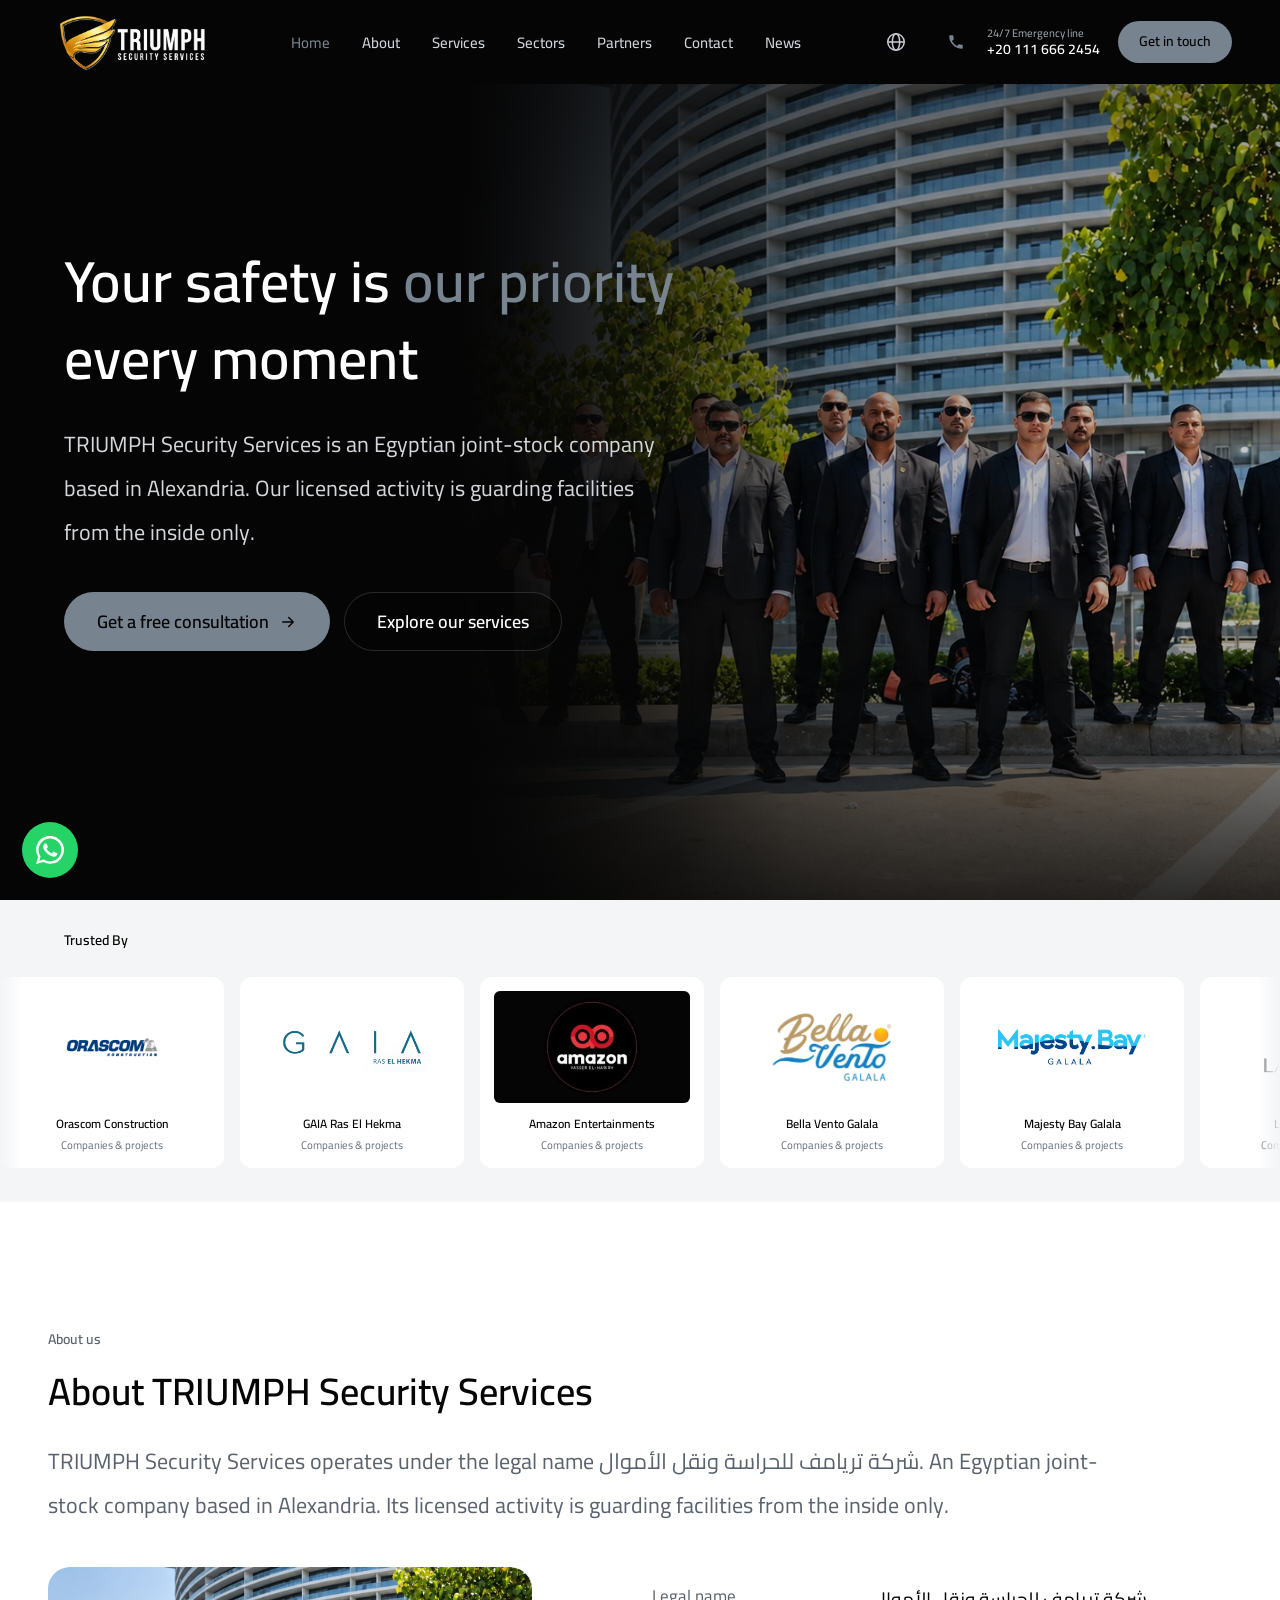
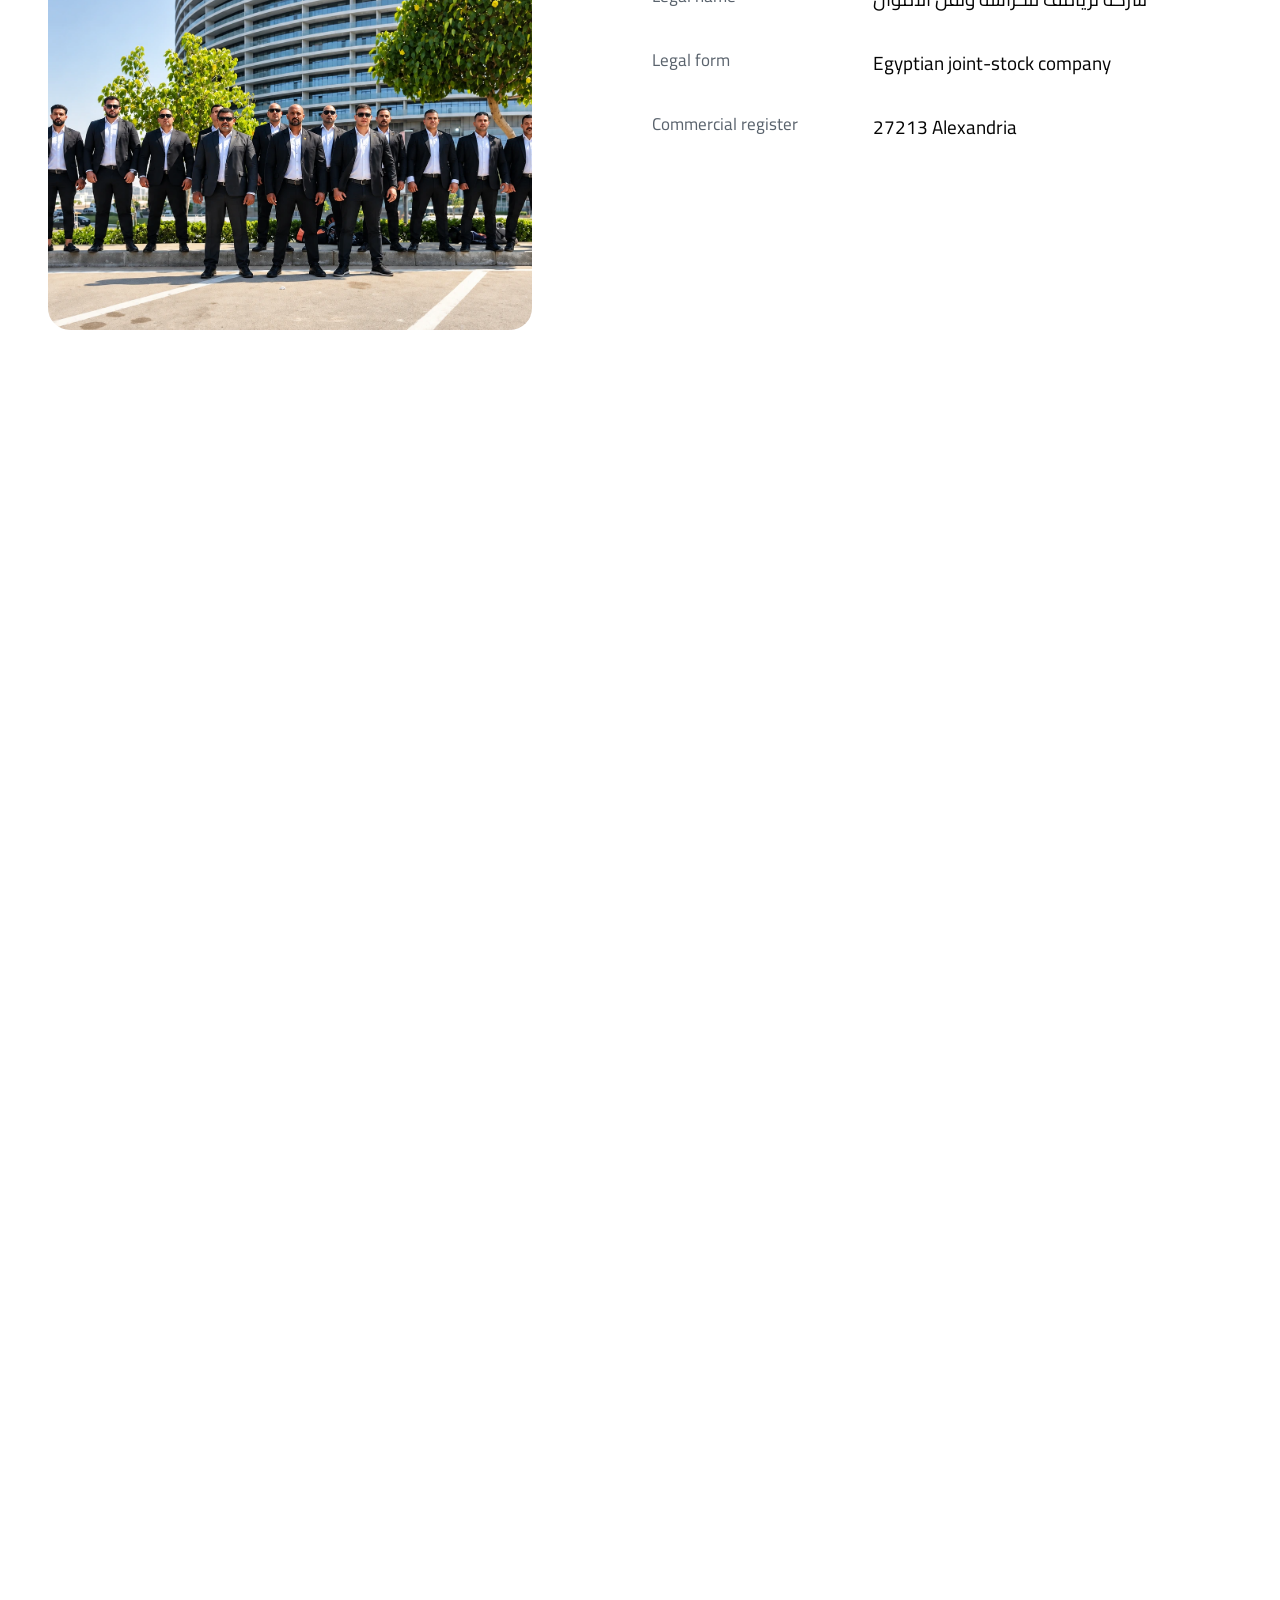
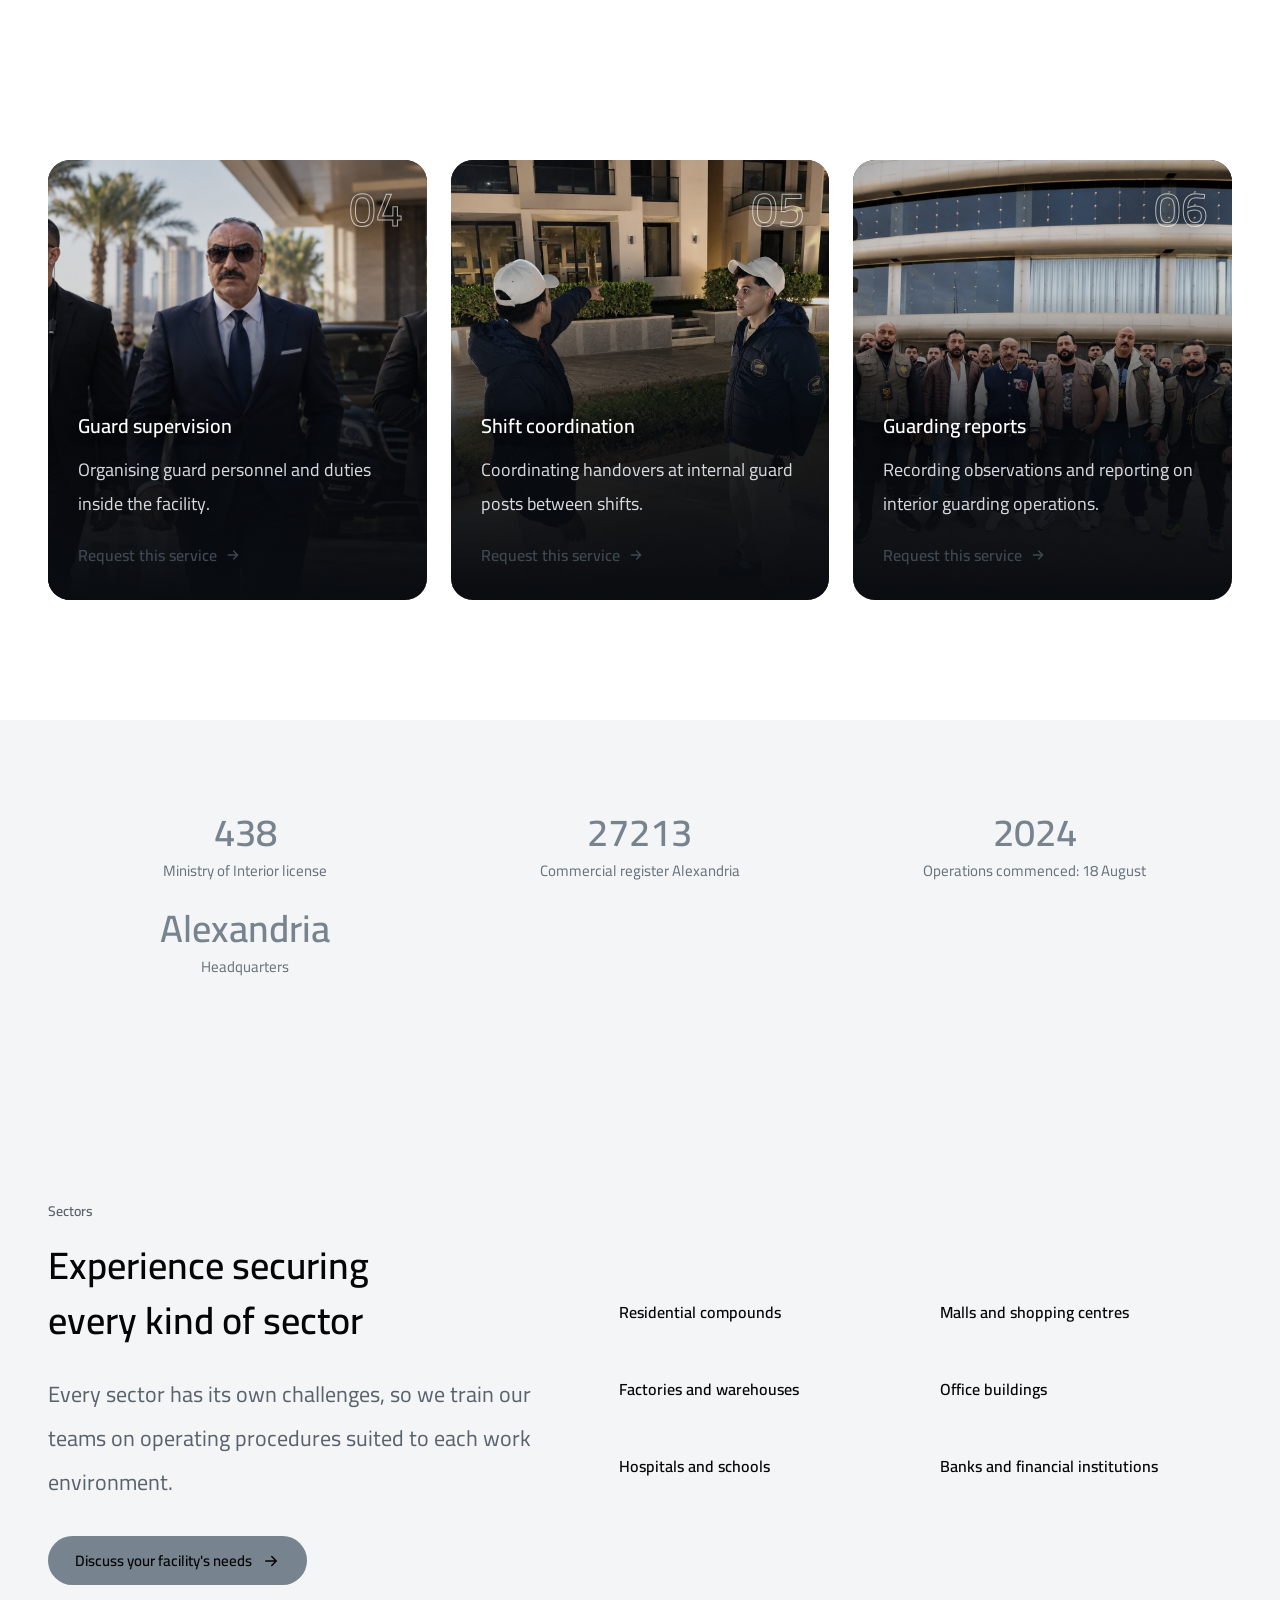
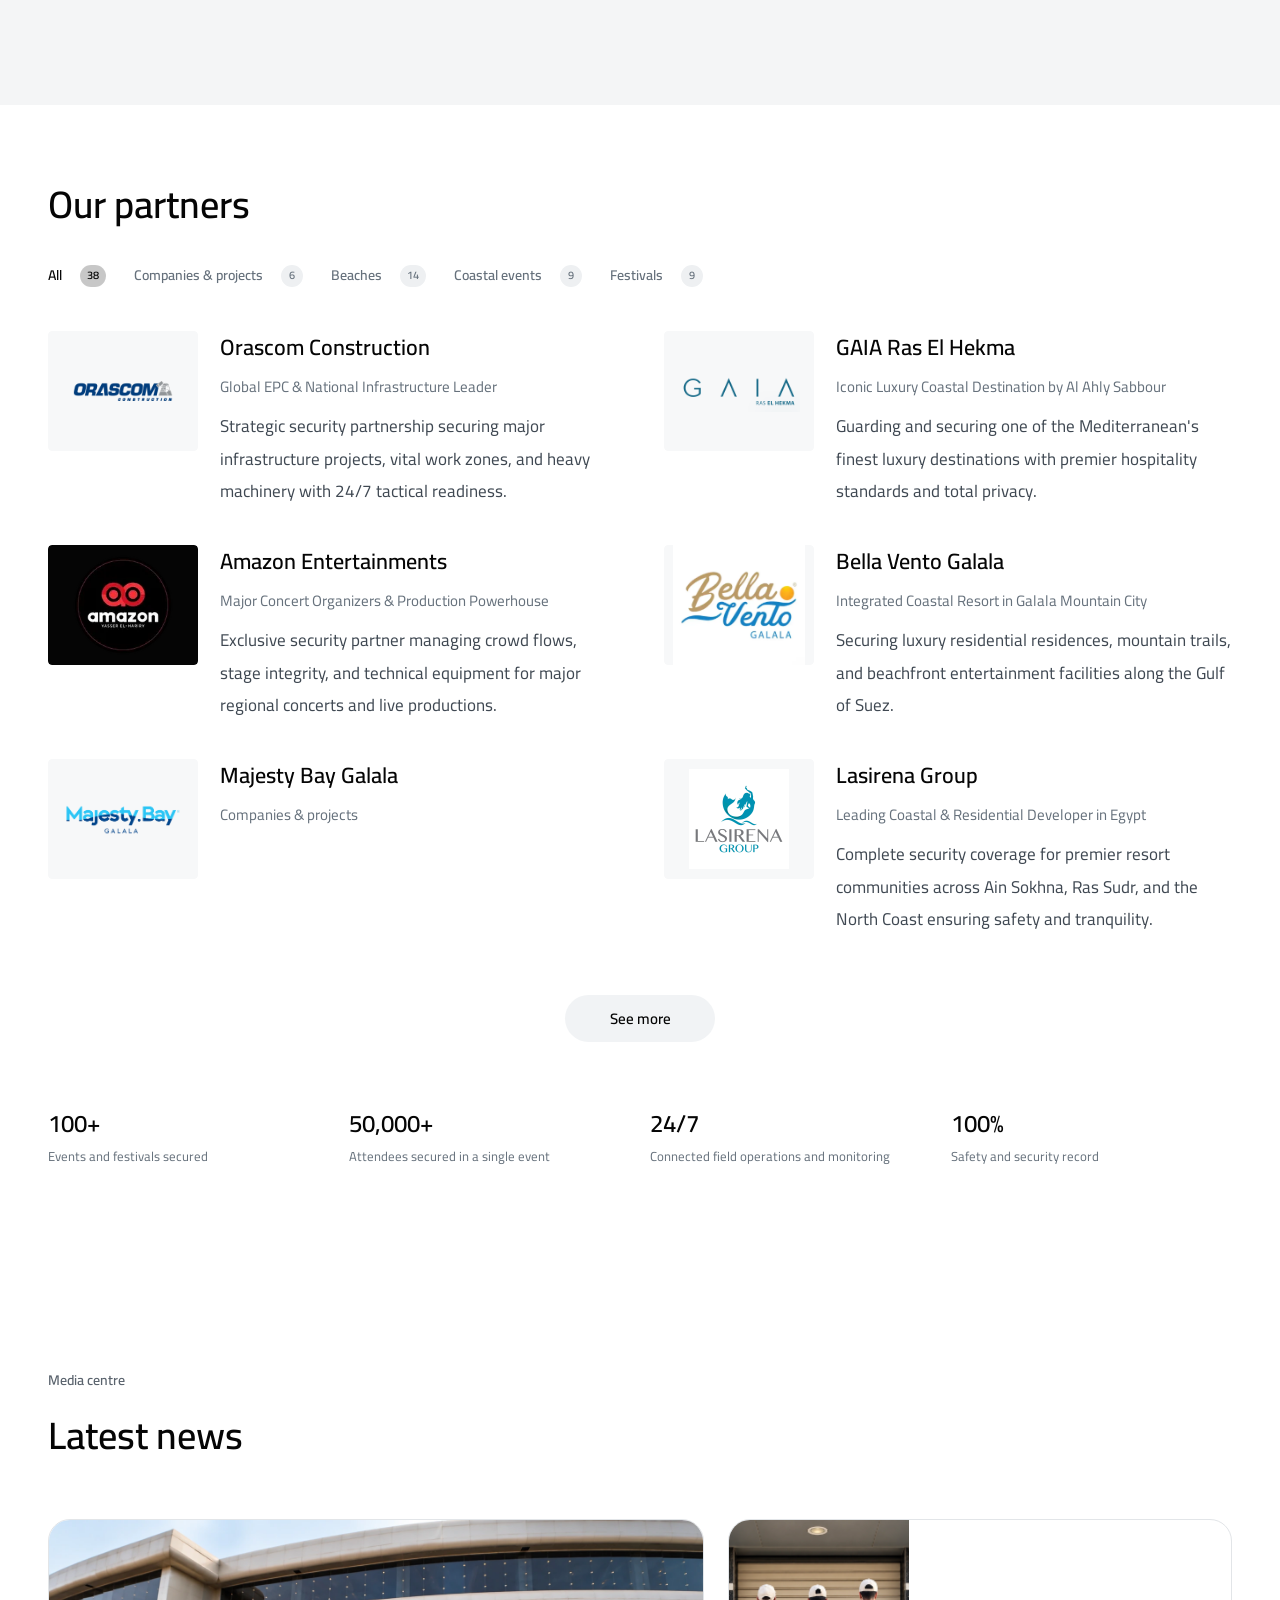
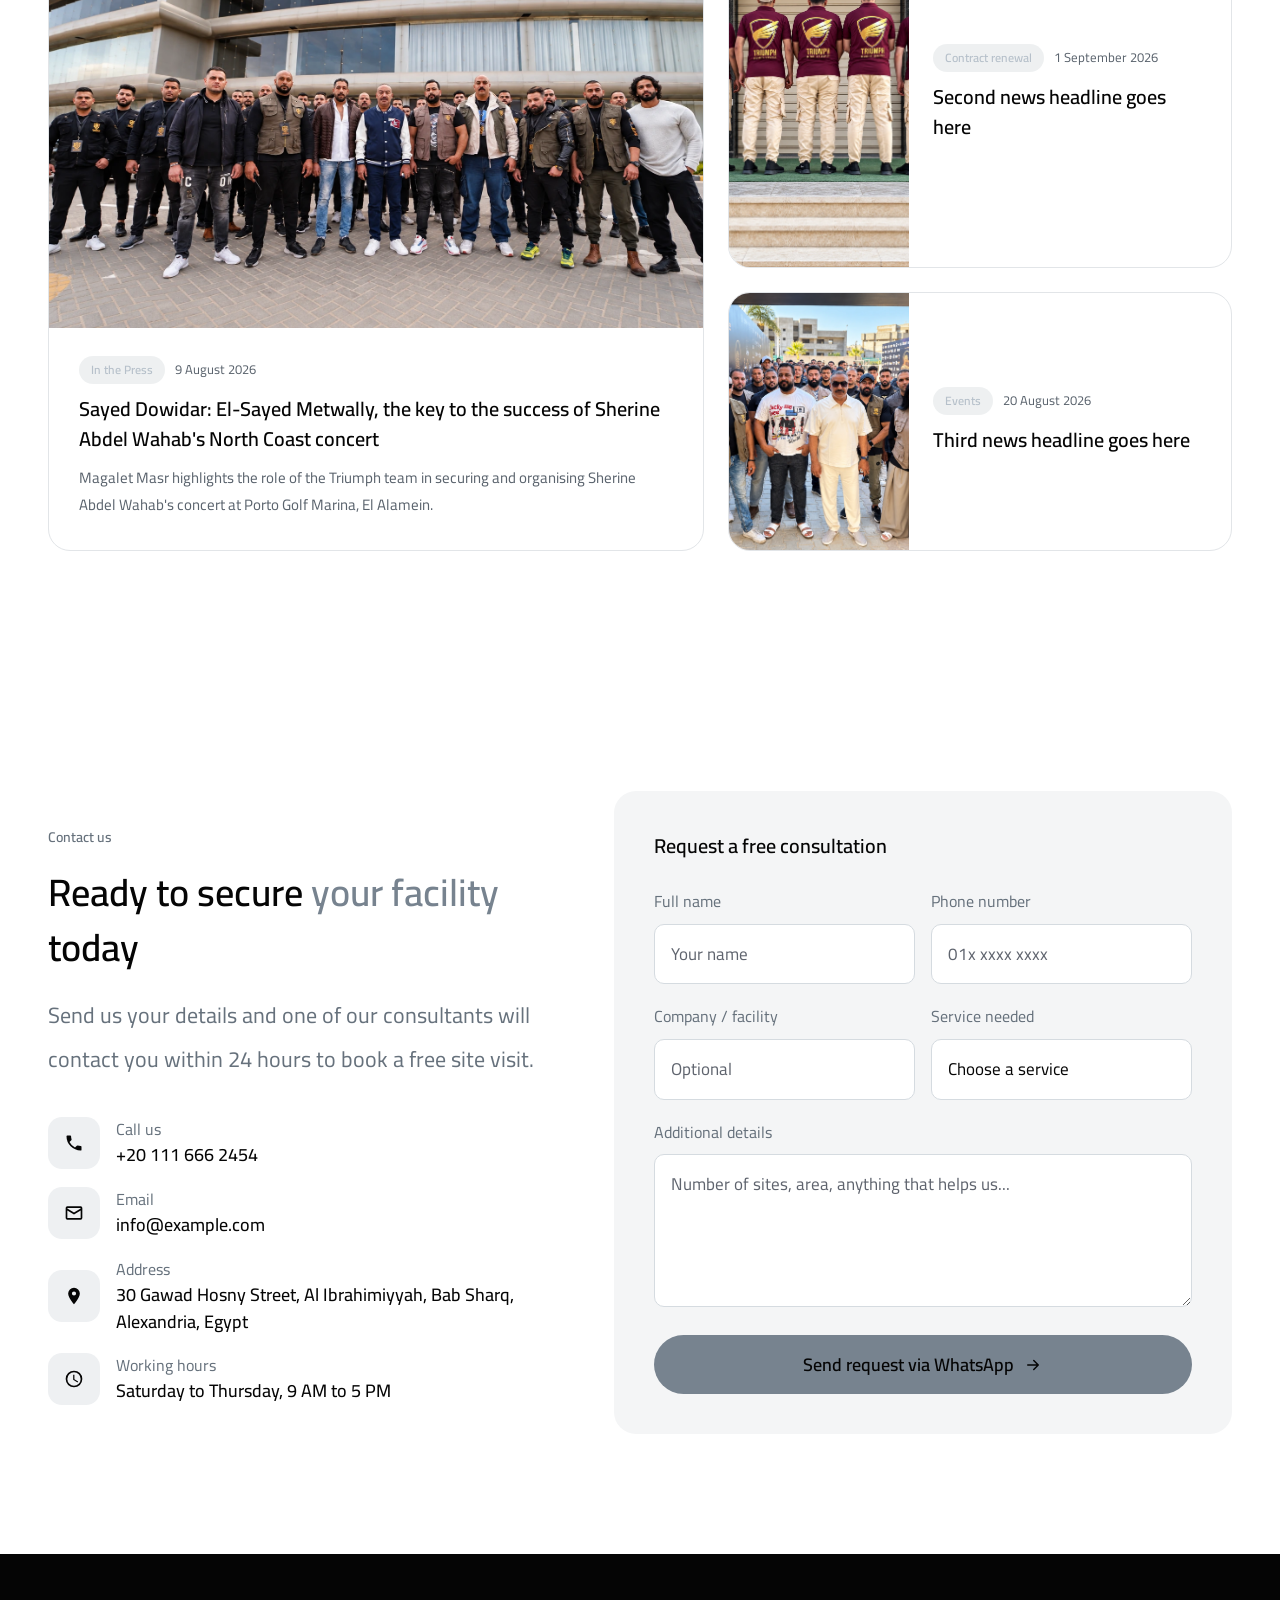
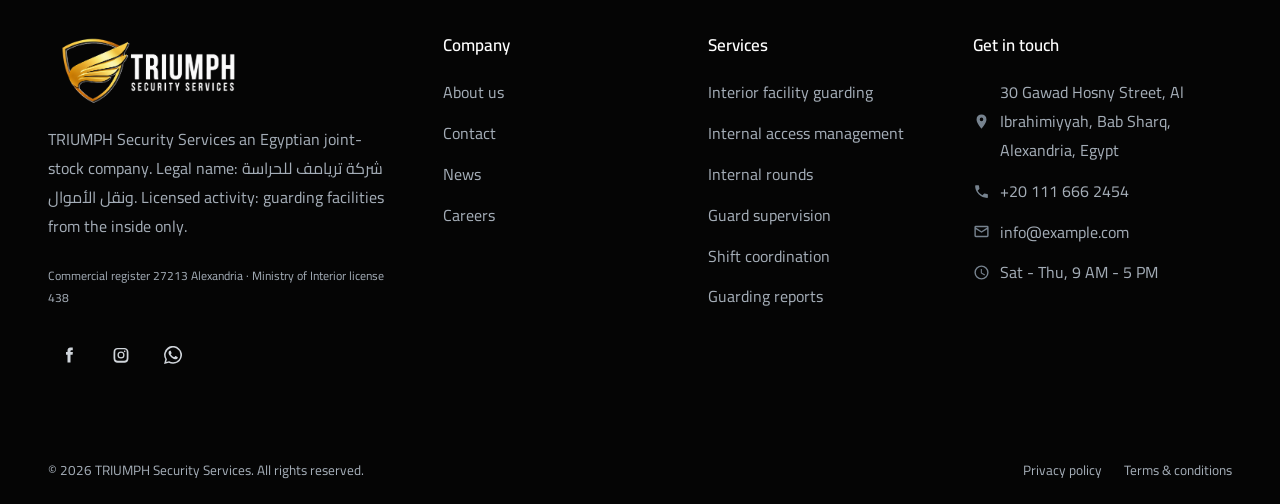
==== commit c6388c75: "Update site: videos, contact numbers, social links, press article Co-Authored-By: Claude Opus 5.5 <n" ====
--- a/index.html
+++ b/index.html
@@ -174,9 +174,9 @@
             <li><a href="#news">News</a></li>
           </ul>
           <div class="nav__mobile-extra">
-            <a href="tel:+200000000000" class="btn btn--gold btn--block">
+            <a href="tel:+201116662454" class="btn btn--gold btn--block">
               <svg class="i"><use href="#i-phone"></use></svg
-              ><span dir="ltr">+20 000 000 0000</span>
+              ><span dir="ltr">+20 111 666 2454</span>
             </a>
           </div>
         </nav>
@@ -196,12 +196,12 @@
               <ellipse cx="12" cy="12" rx="4" ry="9"></ellipse>
               <path d="M3 12h18"></path></svg
           ></a>
-          <a href="tel:+200000000000" class="header__phone">
+          <a href="tel:+201116662454" class="header__phone">
             <span class="header__phone-ico"
               ><svg class="i"><use href="#i-phone"></use></svg
             ></span>
             <span class="header__phone-txt"
-              ><small>24/7 Emergency line</small><b>+20 000 000 0000</b></span
+              ><small>24/7 Emergency line</small><b>+20 111 666 2454</b></span
             >
           </a>
           <a href="#contact" class="btn btn--gold btn--sm hide-sm">Get in touch</a>
@@ -817,6 +817,14 @@
                 <p>Direct communication and a dedicated account manager for every client.</p>
               </div>
             </div>
+          </div>
+          <div class="about__videos reveal">
+            <video class="about__video about__video--wide" controls playsinline preload="none" poster="videos/web/triumph-wide.jpg" aria-label="Triumph introduction video">
+              <source src="videos/web/triumph-wide.mp4" type="video/mp4" />
+            </video>
+            <video class="about__video about__video--tall" controls playsinline preload="none" poster="videos/web/triumph-vertical.jpg" aria-label="Triumph team video">
+              <source src="videos/web/triumph-vertical.mp4" type="video/mp4" />
+            </video>
           </div>
         </div>
       </section>
@@ -2206,18 +2214,16 @@
           </div>
           <div class="news__grid">
             <article class="post post--featured reveal">
-              <a href="#" class="post__img"
+              <a href="https://mgltmasr.com/2026/08/09/%d8%b3%d9%8a%d8%af-%d8%af%d9%88%d9%8a%d8%af%d8%a7%d8%b1-%d9%86%d8%a7%d8%a6%d8%a8-%d8%b1%d8%a6%d9%8a%d8%b3-%d8%a7%d9%84%d8%aa%d8%ad%d8%b1%d9%8a%d8%b1-%d9%8a%d9%83%d8%aa%d8%a8-%d8%a7%d9%84%d8%b3%d9%8a/" target="_blank" rel="noopener" class="post__img"
                 ><img src="photos/photo (5).webp" alt="TRIUMPH team" loading="lazy"
               /></a>
               <div class="post__body">
                 <div class="post__meta">
-                  <span class="tag">New contracts</span
-                  ><time datetime="2026-10-15">15 October 2026</time>
-                </div>
-                <h3><a href="#">Main news headline goes here and can span two lines</a></h3>
-                <p>
-                  A short summary highlighting the main points of the news in two or three lines.
-                </p>
+                  <span class="tag">In the Press</span
+                  ><time datetime="2026-08-09">9 August 2026</time>
+                </div>
+                <h3><a href="https://mgltmasr.com/2026/08/09/%d8%b3%d9%8a%d8%af-%d8%af%d9%88%d9%8a%d8%af%d8%a7%d8%b1-%d9%86%d8%a7%d8%a6%d8%a8-%d8%b1%d8%a6%d9%8a%d8%b3-%d8%a7%d9%84%d8%aa%d8%ad%d8%b1%d9%8a%d8%b1-%d9%8a%d9%83%d8%aa%d8%a8-%d8%a7%d9%84%d8%b3%d9%8a/" target="_blank" rel="noopener">Sayed Dowidar: El-Sayed Metwally, the key to the success of Sherine Abdel Wahab's North Coast concert</a></h3>
+                <p>Magalet Masr highlights the role of the Triumph team in securing and organising Sherine Abdel Wahab's concert at Porto Golf Marina, El Alamein.</p>
               </div>
             </article>
             <article class="post reveal">
@@ -2263,7 +2269,7 @@
                   ><svg class="i"><use href="#i-phone"></use></svg
                 ></span>
                 <div>
-                  <small>Call us</small><a href="tel:+200000000000" dir="ltr">+20 000 000 0000</a>
+                  <small>Call us</small><a href="tel:+201116662454" dir="ltr">+20 111 666 2454</a>
                 </div>
               </li>
               <li>
@@ -2375,27 +2381,17 @@
           </p>
           <ul class="social">
             <li>
-              <a href="#" aria-label="Facebook"
+              <a href="https://www.facebook.com/share/1FRDZPnnKh/" target="_blank" rel="noopener" aria-label="Facebook"
                 ><svg class="i"><use href="#i-fb"></use></svg
               ></a>
             </li>
             <li>
-              <a href="#" aria-label="Instagram"
+              <a href="https://www.instagram.com/triumph.group.eg" target="_blank" rel="noopener" aria-label="Instagram"
                 ><svg class="i"><use href="#i-ig"></use></svg
               ></a>
             </li>
             <li>
-              <a href="#" aria-label="LinkedIn"
-                ><svg class="i"><use href="#i-in"></use></svg
-              ></a>
-            </li>
-            <li>
-              <a href="#" aria-label="TikTok"
-                ><svg class="i"><use href="#i-tt"></use></svg
-              ></a>
-            </li>
-            <li>
-              <a href="#" aria-label="WhatsApp"
+              <a href="https://wa.me/201011002233" target="_blank" rel="noopener" aria-label="WhatsApp"
                 ><svg class="i"><use href="#i-wa"></use></svg
               ></a>
             </li>
@@ -2433,7 +2429,7 @@
             </li>
             <li>
               <svg class="i"><use href="#i-phone"></use></svg
-              ><a href="tel:+200000000000" dir="ltr">+20 000 000 0000</a>
+              ><a href="tel:+201116662454" dir="ltr">+20 111 666 2454</a>
             </li>
             <li>
               <svg class="i"><use href="#i-mail"></use></svg
@@ -2456,7 +2452,7 @@
     </footer>
 
     <a
-      href="https://wa.me/201022097233"
+      href="https://wa.me/201011002233"
       class="fab-wa"
       target="_blank"
       rel="noopener"
--- a/css/style.css
+++ b/css/style.css
@@ -238,7 +238,7 @@
   background: var(--bg);
 }
 .hero__backdrop { position: absolute; inset: 0; pointer-events: none; }
-.hero__backdrop img {
+.hero__backdrop :is(img, video) {
   position: absolute;
   inset-inline-end: 0;
   top: var(--header-h);
@@ -249,7 +249,7 @@
   mask-image: linear-gradient(90deg, #000 60%, transparent 100%);
   -webkit-mask-image: linear-gradient(90deg, #000 60%, transparent 100%);
 }
-[dir="ltr"] .hero__backdrop img {
+[dir="ltr"] .hero__backdrop :is(img, video) {
   mask-image: linear-gradient(270deg, #000 60%, transparent 100%);
   -webkit-mask-image: linear-gradient(270deg, #000 60%, transparent 100%);
 }
@@ -1315,7 +1315,7 @@
 
   .hero { min-height: auto; padding-bottom: 90px; }
   .hero__content { max-width: 640px; }
-  .hero .hero__backdrop img {
+  .hero .hero__backdrop :is(img, video) {
     top: var(--header-h);
     width: 100%;
     height: 460px;
@@ -1471,7 +1471,7 @@
 .header, .header.is-scrolled { border-bottom: 0; }
 .nav__list a { border-bottom: 0; }
 .field input:focus, .field select:focus, .field textarea:focus { border-color: #9ca2aa; box-shadow: 0 0 0 2px rgba(156,162,170,.16); }
-:focus-visible { outline-color: #9ca2aa; }
+:focus-visible { outline-color: #9ca2aa; }
 /* Simple partner directory: imagery beside the restored company information. */
 .partners-simple .partners { padding-block: 72px; }
 .partners-simple .partners .section-head { align-items: flex-start; text-align: start; margin-bottom: 24px; }
@@ -1534,7 +1534,7 @@
   .partners-simple .partner-card__subtitle { font-size: 12px; }
   .partners-simple .partner-card__desc { font-size: 13px; line-height: 1.7; }
   .stats__grid { grid-template-columns: 1fr; gap: 18px; }
-}
+}
 
 /* Black and metallic grey identity. */
 .header__logo img, .footer__brand > img { filter: none; }
@@ -1569,7 +1569,7 @@
 .marquee__item { background: #fff; }
 .marquee__sub, .marquee__item:hover .marquee__sub { color: #66717c; }
 .partner-modal h3, .footer h4 { color: #fff; }
-.stats { background: #f4f5f6; }
+.stats { background: #f4f5f6; }
 
 @font-face { font-family: "Cairo"; font-style: normal; font-weight: 400; font-display: swap; src: url("../assets/fonts/cairo-400.ttf") format("truetype"); }
 @font-face { font-family: "Cairo"; font-style: normal; font-weight: 500; font-display: swap; src: url("../assets/fonts/cairo-500.ttf") format("truetype"); }
@@ -1605,14 +1605,14 @@
 @media (max-width: 767px) {
   .about__intro .lead { font-size: 18px; line-height: 1.95; }
   .about__grid { row-gap: 28px; }
-}
+}
 .about__values { grid-column: 1 / -1; display: grid; grid-template-columns: repeat(3, minmax(0, 1fr)); gap: 40px; margin: 0; }
 .about__values .value { padding: 0; border: 0; }
 .about__values h3 { margin-bottom: 10px; }
 .about__values p { margin: 0; }
 @media (max-width: 767px) {
   .about__values { grid-template-columns: 1fr; gap: 26px; }
-}
+}
 /* Updated partner collection: shared image treatment for all four categories. */
 .marquee__track { animation-duration: var(--partners-duration, 65s) !important; }
 .partner-tab__count { margin-inline-start: 8px; background: #eef0f2; color: #66717c; }
@@ -1625,14 +1625,14 @@
 .partners-simple .partner-card[data-artwork="amazon"] .partner-card__logo-pod { background: #050505; }
 .partners-simple .partner-card[data-artwork="majesty"] .partner-card__logo-pod img,
 .marquee__logo-pod[data-artwork="majesty"] img { object-fit: cover; object-position: center bottom; }
-.partner-modal__body:empty, .partner-modal__sub:empty, .partner-modal__badge:empty { display: none; }
+.partner-modal__body:empty, .partner-modal__sub:empty, .partner-modal__badge:empty { display: none; }
 /* Balance the newly supplied logo files without cropping the wordmarks. */
 .partners-simple .partner-card[data-artwork="orascom"] .partner-card__logo-pod img,
 .marquee__logo-pod[data-artwork="orascom"] img { transform: none; }
 .partners-simple .partner-card[data-artwork="majesty"] .partner-card__logo-pod img,
-.marquee__logo-pod[data-artwork="majesty"] img { transform: scale(1.65); }
-.partners__more { text-align: center; margin: 28px 0 36px; } .partners-more { background: #f1f3f5; border: 0; color: #050505; min-width: 150px; } .partners-more[hidden] { display: none; }
-.lang-switch svg { display: block; width: 22px; height: 22px; } .lang-switch { color: #c8cdd2; }
+.marquee__logo-pod[data-artwork="majesty"] img { transform: scale(1.65); }
+.partners__more { text-align: center; margin: 28px 0 36px; } .partners-more { background: #f1f3f5; border: 0; color: #050505; min-width: 150px; } .partners-more[hidden] { display: none; }
+.lang-switch svg { display: block; width: 22px; height: 22px; } .lang-switch { color: #c8cdd2; }
 /* Show the complete Majesty Bay wordmark and remove the excess source margins. */
 .partners-simple .partner-card[data-artwork="majesty"] .partner-card__logo-pod img,
 .marquee__logo-pod[data-artwork="majesty"] img {
@@ -1640,4 +1640,14 @@
   object-fit: contain;
   object-position: center;
   object-view-box: inset(39% 13% 40% 13%);
-}
+}
+
+/* About videos */
+.about__videos { grid-column: 1 / -1; display: grid; grid-template-columns: 2.2fr 1fr; gap: 24px; align-items: stretch; }
+.about__video { width: 100%; height: 100%; display: block; background: #000; border-radius: var(--radius-lg); object-fit: cover; }
+.about__video--wide { aspect-ratio: 7 / 3; height: auto; }
+.about__video--tall { aspect-ratio: auto; height: 0; min-height: 100%; }
+@media (max-width: 760px) {
+  .about__videos { grid-template-columns: 1fr; }
+  .about__video--tall { aspect-ratio: 9 / 16; max-width: 360px; margin-inline: auto; height: auto; min-height: 0; }
+}
